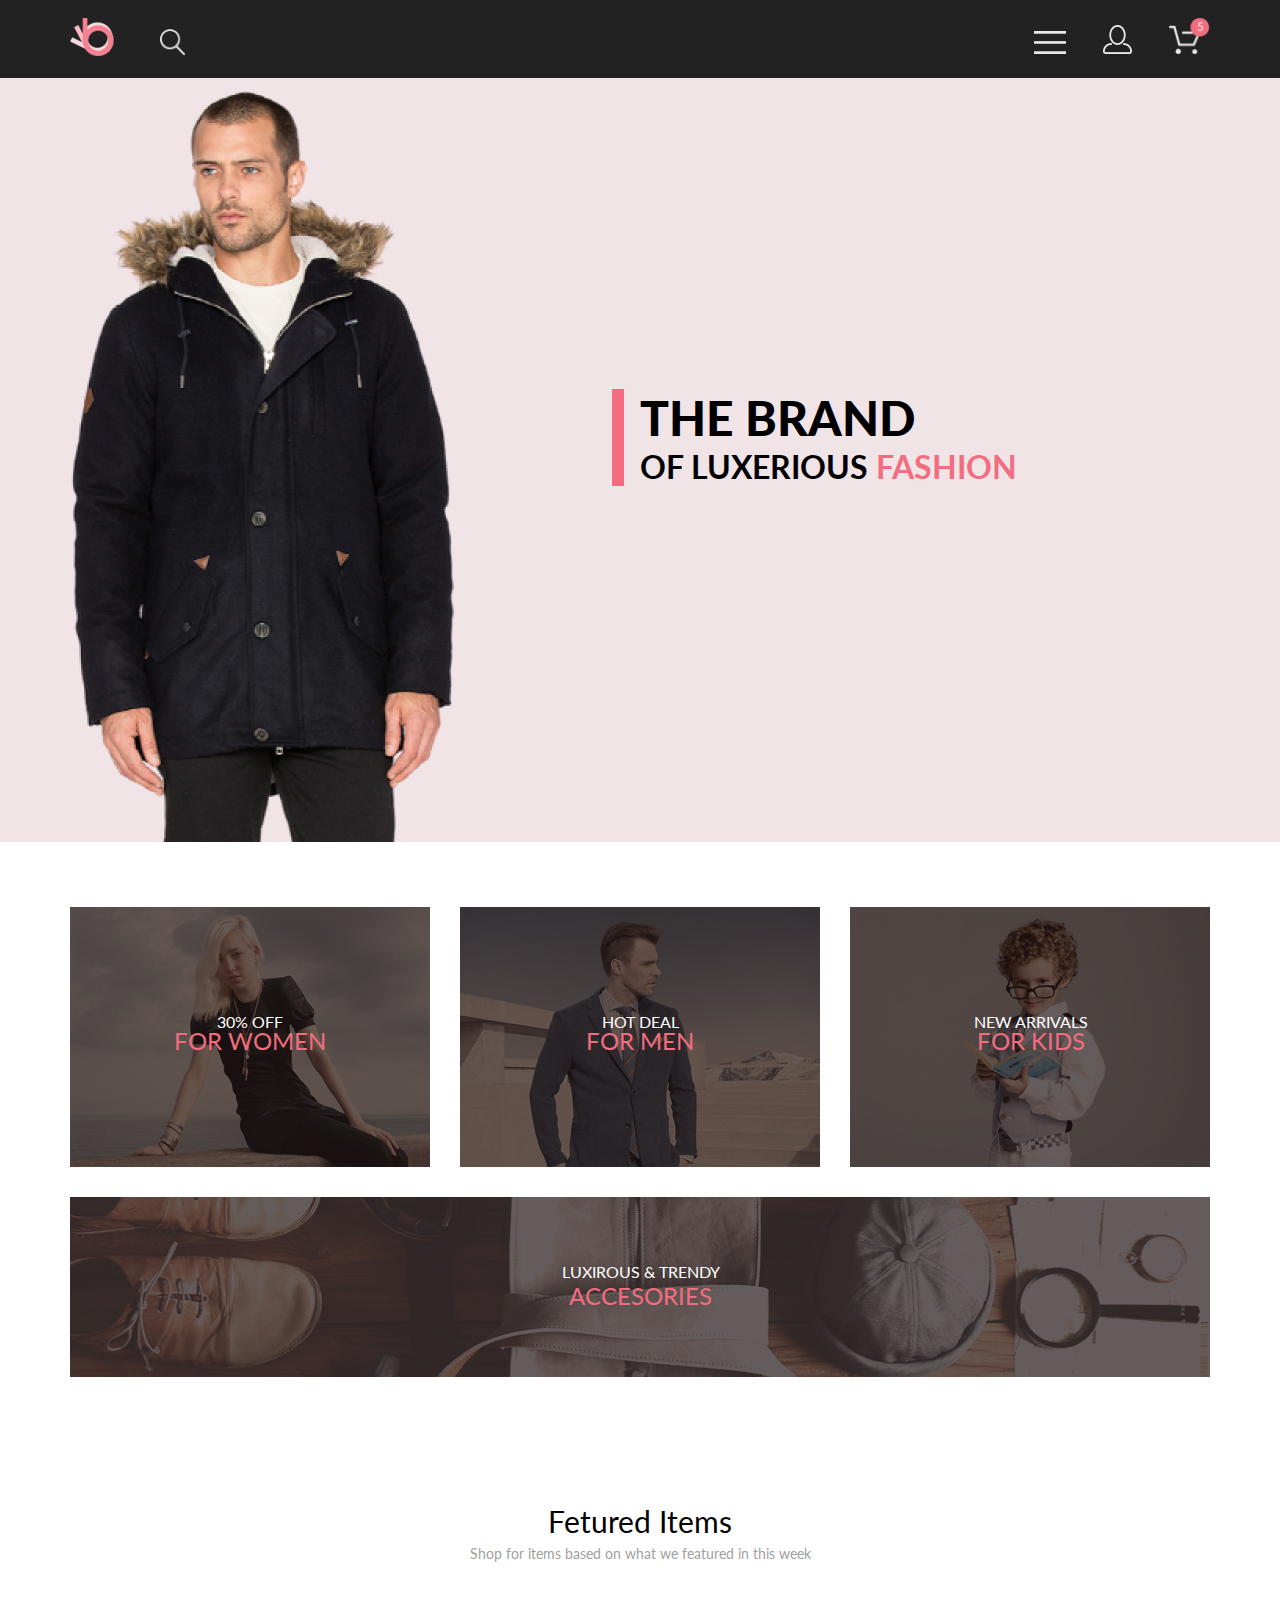
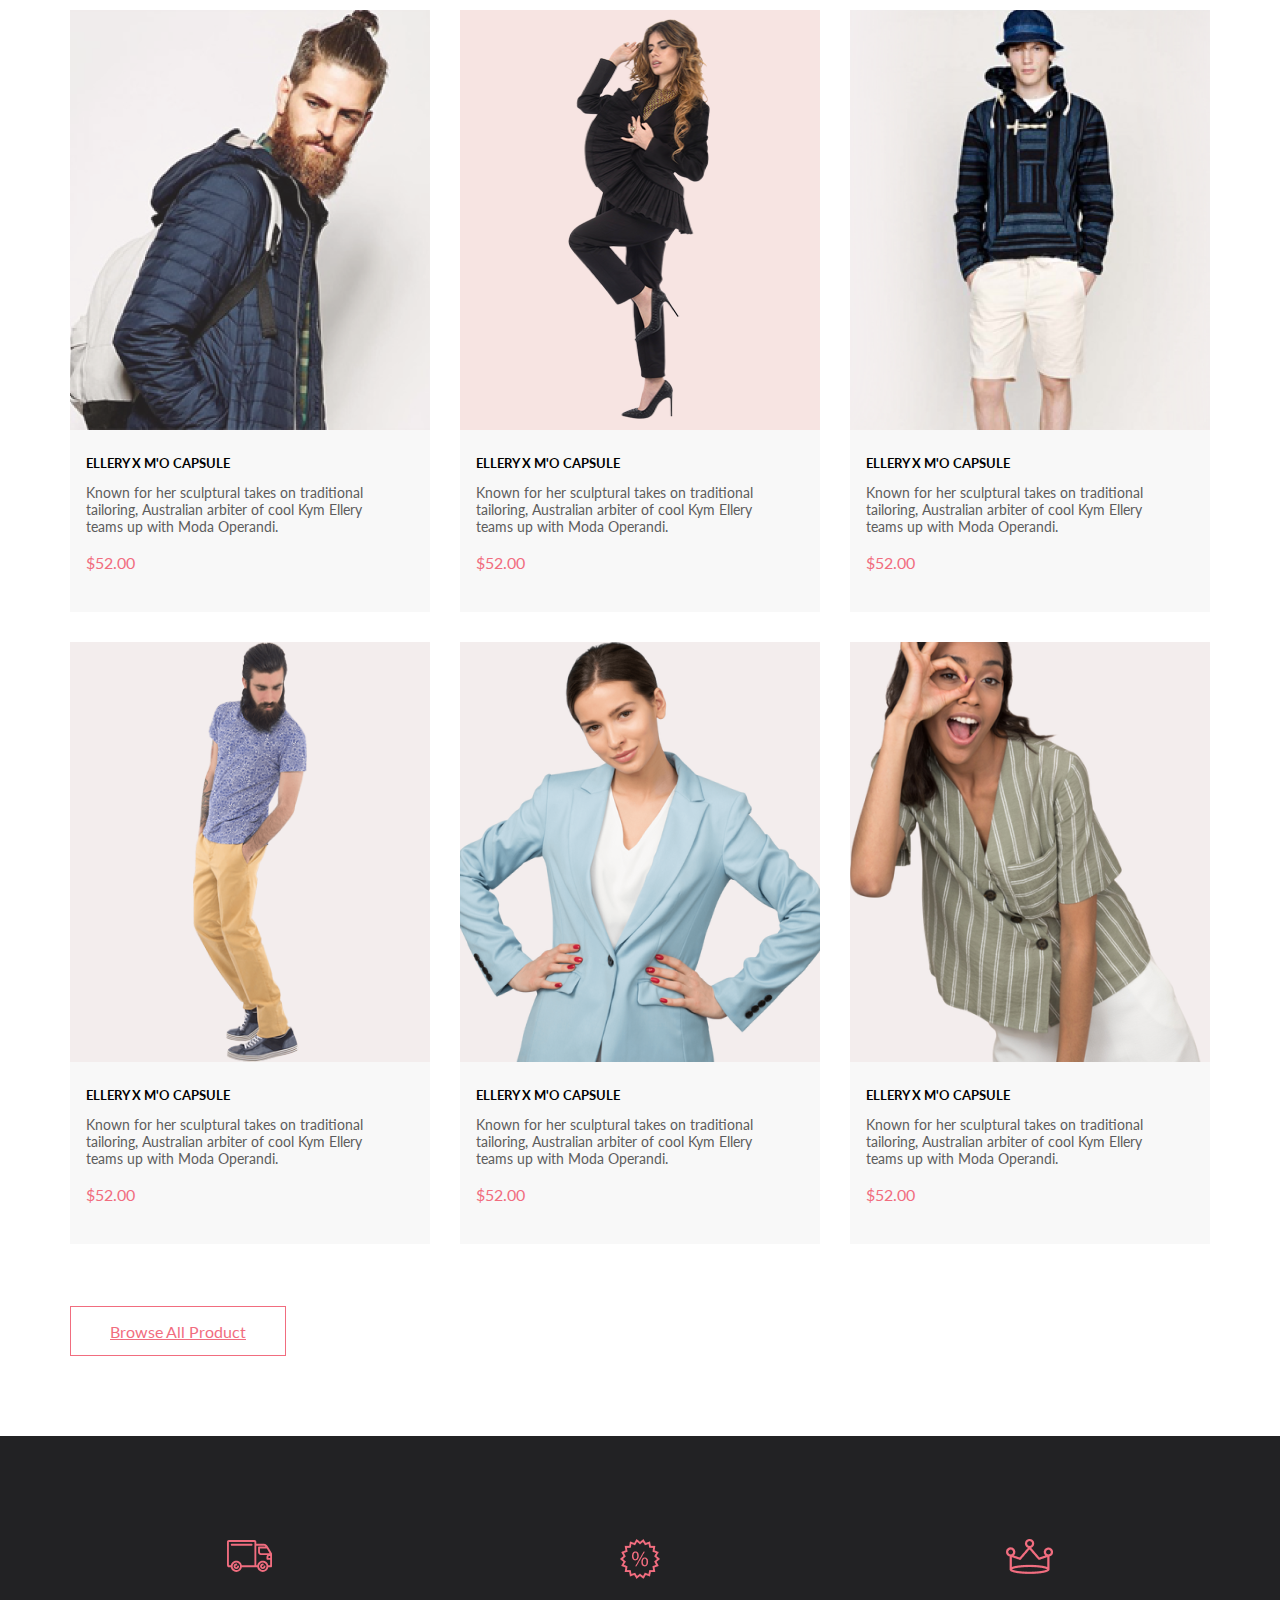
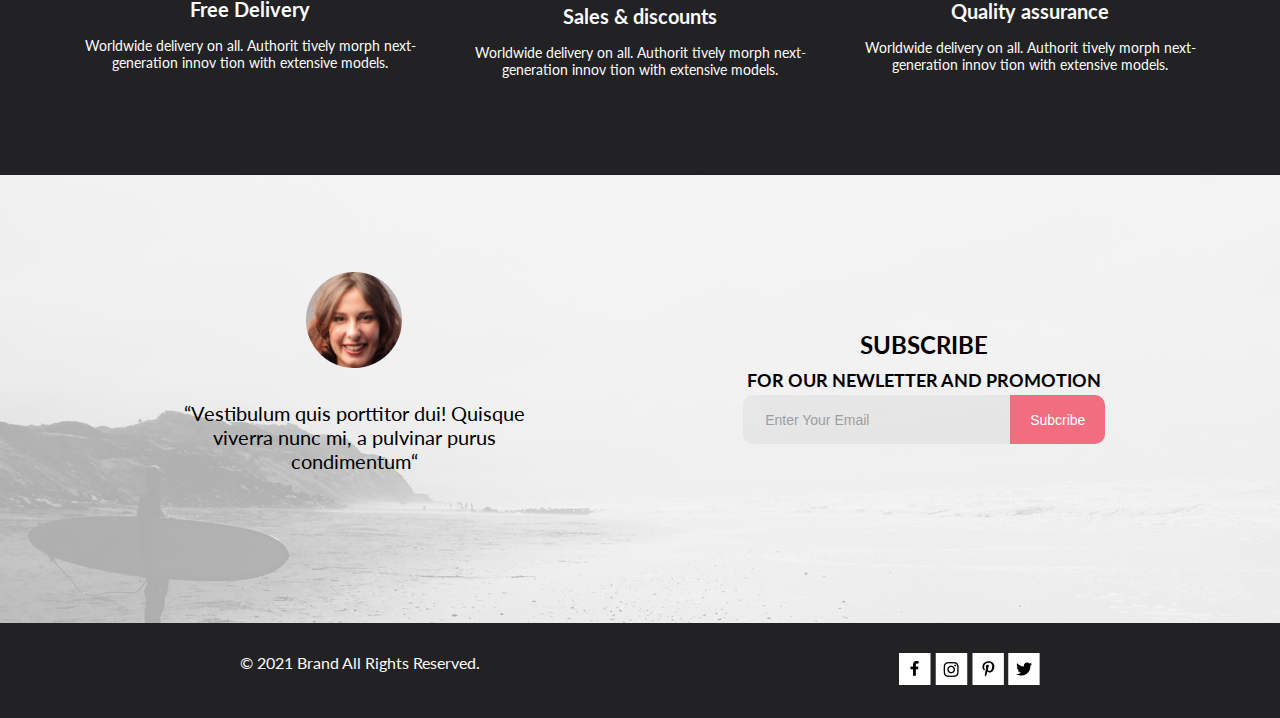
==== index.html @ fa0ae6ff "Сделал главную страницу. Два вопроса: 1. Не получилось отцентровать кнопку 2. В секции перед футором" ====
<!DOCTYPE html>
<html lang="en">

<head>
    <meta charset="UTF-8">
    <meta http-equiv="X-UA-Compatible" content="IE=edge">
    <meta name="viewport" content="width=device-width, initial-scale=1.0">
    <title>Main</title>
    <link rel="stylesheet" href="css/style.css">
</head>

<body>
    <div class="header">
        <div class="wrap header-wrap">

            <div class="header-left">
                <a href="#" class="header-logo-kink">
                    <img src="img/logo.svg" width="44" heigh="38" alt=" logo" class="header-logo">
                </a>

                <a href="#" class="header-search-kink">
                    <img src="img/search.png" width="26" heigh="26.79" alt="search" class="header-search">
                </a>
            </div>

            <div class="header-right">
                <a href="#" class="header-burger-kink">
                    <img src="img/menu.png" width="32" heigh="23" alt="burger" class="header-burger">
                </a>
                <a href="#" class="header-account-kink">
                    <img src="img/registration.png" width="29" heigh="29" alt="account" class="header-account">
                </a>
                <a href="#" class="header-cart-kink">
                    <img src="img/cart.png" width="41" heigh="37" alt="cart" class="header-cart">
                </a>
            </div>
        </div>
    </div>

    <main>
        <div class="promo">
            <div class="wrap promo-wrap">
                <h1 class="promo-title"><span class="promo_text">THE BRAND</span> <br> OF LUXERIOUS
                    <span class="promo_pnk">FASHION</span>
                </h1>
            </div>
        </div>

        <div class="categories center">
            <div class="category-item category-item-1">
                <div class="category-text text_1">
                    30% OFF <br>
                    <span class="pink-text">FOR WOMEN</span>
                </div>
            </div>
            <div class=" category-item category-item-2">
                <div class="category-text text_2">
                    HOT DEAL <br>
                    <span class="pink-text">FOR MEN</span>
                </div>
            </div>
            <div class="category-item category-item-3">
                <div class="category-text text_3">
                    NEW ARRIVALS <br>
                    <span class="pink-text">FOR KIDS</span>
                </div>
            </div>
            <div class="category-item category-item-4">
                <div class="category-text-1 text_4">LUXIROUS & TRENDY <span class="pink-text">ACCESORIES</span></div>
            </div>
        </div>

        <div class="products center">
            <div class="products_header">Fetured Items</div>

            <p class="products_top">Shop for items based on what we featured in this week</p>

            <div class="products-blocks">
                <div class="products-block">
                    <div class="products-img p-img-1"></div>
                    <div class="products-text">
                        <h4 class="products-text-header">ELLERY X M'O CAPSULE</h4>
                        <p class="products-text-p">Known for her sculptural takes on traditional tailoring, Australian
                            arbiter of cool Kym Ellery teams up with Moda Operandi.</p>
                        <p class="products-text-price">$52.00</p>
                    </div>
                </div>
                <div class="products-block">
                    <div class="products-img p-img-2"></div>
                    <div class="products-text">
                        <h4 class="products-text-header">ELLERY X M'O CAPSULE</h4>
                        <p class="products-text-p">Known for her sculptural takes on traditional tailoring, Australian
                            arbiter of cool Kym Ellery teams up with Moda Operandi.</p>
                        <p class="products-text-price">$52.00</p>
                    </div>
                </div>
                <div class="products-block">
                    <div class="products-img p-img-3"></div>
                    <div class="products-text">
                        <h4 class="products-text-header">ELLERY X M'O CAPSULE</h4>
                        <p class="products-text-p">Known for her sculptural takes on traditional tailoring, Australian
                            arbiter of cool Kym Ellery teams up with Moda Operandi.</p>
                        <p class="products-text-price">$52.00</p>
                    </div>
                </div>
                <div class="products-block">
                    <div class="products-img p-img-4"></div>
                    <div class="products-text">
                        <h4 class="products-text-header">ELLERY X M'O CAPSULE</h4>
                        <p class="products-text-p">Known for her sculptural takes on traditional tailoring, Australian
                            arbiter of cool Kym Ellery teams up with Moda Operandi.</p>
                        <p class="products-text-price">$52.00</p>
                    </div>
                </div>
                <div class="products-block">
                    <div class="products-img p-img-5"></div>
                    <div class="products-text">
                        <h4 class="products-text-header">ELLERY X M'O CAPSULE</h4>
                        <p class="products-text-p">Known for her sculptural takes on traditional tailoring, Australian
                            arbiter of cool Kym Ellery teams up with Moda Operandi.</p>
                        <p class="products-text-price">$52.00</p>
                    </div>
                </div>
                <div class="products-block">
                    <div class="products-img p-img-6"></div>
                    <div class="products-text">
                        <h4 class="products-text-header">ELLERY X M'O CAPSULE</h4>
                        <p class="products-text-p">Known for her sculptural takes on traditional tailoring, Australian
                            arbiter of cool Kym Ellery teams up with Moda Operandi.</p>
                        <p class="products-text-price">$52.00</p>
                    </div>
                </div>
            </div>
            <div products-bottom-parent>
                <a href="#" class="products-bottom">Browse All Product</a>
            </div>
        </div>
        <div class="options">
            <div class="options-container">
                <div class="option-block o-b-1">
                    <a href="#" class="free-delivery"><img src="img/main_option_delivery.svg" alt="delivery"
                            class="delivery-img"></a>
                    <h4 class="option-header">Free Delivery</h4>
                    <p class="option-info">Worldwide delivery on all. Authorit tively morph next-generation innov tion
                        with
                        extensive models.</p>
                </div>
                <div class="option-block o-b-2">
                    <a href="#" class="free-delivery"><img src="img/main_option_discount.png" alt="discount"
                            class="discount-img"></a>
                    <h4 class="option-header">Sales & discounts</h4>
                    <p class="option-info">Worldwide delivery on all. Authorit tively morph next-generation innov tion
                        with
                        extensive models.</p>
                </div>
                <div class="option-block o-b-3">
                    <a href="#" class="free-delivery"><img src="img/main_option_quality.png" alt="quality"
                            class="quality-img"></a>
                    <h4 class="option-header">Quality assurance</h4>
                    <p class="option-info">Worldwide delivery on all. Authorit tively morph next-generation innov tion
                        with
                        extensive models.</p>
                </div>
            </div>
        </div>
        <div class="feedback">
            <div class="feedback-container wrap">
                <div class="feedback-block1">
                    <img src="img/main_feedback_face.png" alt="face">
                    <p class="feedback_text">“Vestibulum quis porttitor dui! Quisque viverra nunc mi, a pulvinar purus
                        condimentum“</p>
                </div>
                <div class="feedback-block2">
                    <h5 class="feedback-block2-header"><span class="fdbck-block2-sub">SUBSCRIBE</span> <br>
                        FOR OUR NEWLETTER AND PROMOTION</h5>
                    <form action="#" class="feedback_regform">
                        <input type="text" placeholder="Enter Your Email" name="email" required class="input_email">
                        <button type="submit" class="registerbtn">Subcribe</button>
                    </form>
                </div>
            </div>
        </div>
    </main>

    <footer class="footer">
        <div class="footer-block1">
            <p class="footer-text">&copy; 2021 Brand All Rights Reserved.</p>
        </div>
        <div class="footer-block2">
            <a href="#" class="fooer-link1"><img src="img/Footer_facebook_logo.png" alt="fb"></a>
            <a href="#" class="fooer-link2"><img src="img/Footer_instagram_logo.png" alt="insta"></a>
            <a href="#" class="fooer-link3"><img src="img/Footer_pinta_logo.png" alt="pinta"></a>
            <a href="#" class="fooer-link4"><img src="img/Footer_twitter_logo.png" alt="twitter"></a>
        </div>
    </footer>
</body>

</html>
---- css/style.css ----
@import url('https://fonts.googleapis.com/css2?family=Lato&display=swap');
* {
    margin: 0px;
    padding: 0px;
}
body {
    display: flex;
    flex-direction: column;
    min-height: 100vh;
    font-family: 'Lato', sans-serif;
}
.wrap {
    width: 1140px;
    margin: 0 auto;
}
.header {
    background-color: #222;
    padding: 18px 0 19px 0;
}
.center {
    padding: 0 calc(50% - 1140px / 2);
}
.header-wrap {
    display: flex;
    justify-content: space-between;
}
.header-logo-kink {
    margin-right: 41px;
    text-decoration: none;
}
.header-account {
    margin: auto 33px;
}
.header-burger-kink {
    text-decoration: none;
}
.header-account-kink{
    text-decoration: none;
}
.header-cart-kink {
    text-decoration: none;
}
.promo {
    background-color: #F1E4E6;
}
.promo-wrap {
    height: 764px;
    display: flex;
    align-items: center;
    justify-content: flex-end;
    background-image: url(../img/man_promo.png);
    background-repeat: no-repeat;
    background-position: -224px bottom;
}
.promo-title {
    margin: 0;
    width: 50%;
    margin-left: 64px;
    border-left: 12px solid #F16D7F;
    padding-left: 16px;
    margin-top: -45.5px;
}
.promo_text {
    font-weight: 900;
    font-size: 48px;
    line-height: 58px;
}
.promo_pnk {
    color:#F16D7F;
}
.categories {
    display: flex;
    flex-wrap: wrap;
    justify-content: space-between;
    margin-top: 65px;
}
.category-item {
    background-color: #211616;
    width: 360px;
    color: #fff;
    margin-bottom: 30px;
    position: relative;
}
.category-item-1 {
    background-image: url(../img/main_women.png);
    height: 260px;
    font-size: 16px;
    color: #FFFFFF;
    line-height: 19px;
}
.category-text {
    text-align: center;
    font-size: 16px;
    line-height: 19px;
    color: #FFFFFF;
}
.category-text-1 {
    text-align: center;
}
.text_1 {
    margin: 105px 103px;
}
.text_2 {
    margin: 105px 125px;
}
.text_3 {
    margin: 105px 122px 105px 123px;
}
.pink-text {
    color:#F16D7F;
    font-size: 24px;
}
.category-item-2 {
    background-image: url(../img/main_for\ men.png);
    height: 260px;
}
.category-item-3 {
    background-image: url(../img/main_for\ kids.png);
    height: 260px;
}
.category-item-4 {
    background-image: url(../img/main_ACCESORIES.png);
    width: 100%;
    height: 180px;
}
.category-text-1 {
    position: absolute;
    margin: 65px 490px;
}
.products {
    margin-top: 96px;
    position: relative;
    margin-bottom: 95px;
}
.products_header {
    font-size: 30px;
    line-height: 36px;
    height: 36px;
    text-align: center;
}
.products_top {
    font-size: 14px;
    line-height: 17px;
    margin-top: 6px;
    margin-bottom: 48px;
    color: #9F9F9F;
    text-align: center;
}
.products-blocks {
    display: flex;
    justify-content: space-between;
    flex-wrap: wrap;
    margin-bottom: 48px;
}
.products-block {
    flex-basis: 360px;
    margin-bottom: 30px;
}
.products-img {
    height: 420px;
}
.p-img-1 {
    background-image: url(../img/main_products_1.png);
}
.p-img-2 {
    background-image: url(../img/main_products_2.png);
}
.p-img-3 {
    background-image: url(../img/main_products_3.png);
}
.p-img-4 {
    background-image: url(../img/main_products_4.png);
}
.p-img-5 {
    background-image: url(../img/main_products_5.png);
}
.p-img-6 {
    background-image: url(../img/main_products_6.png);
}
.products-text {
    background-color: #F8F8F8;
    padding: 25.35px 28.8px 20px 16.46px;

}
.products-text-header {
    font-size: 13px;
    line-height: 16px;
    margin-bottom: 12.65px;
}
.products-text-p {
    margin-bottom: 18px;
    font-size: 14px;
    line-height: 17px;
    color: #5D5D5D;
}
.products-text-price {
    margin-bottom: 20px;
    font-size: 16px;
    line-height: 19px;
    color:#F16D7F;
}
.products-bottom-parent{
    display: flex;
    justify-content: center;
    align-items: center;
}
.products-bottom {
    color: #F16D7F;
    border: 1px solid #F16D7F;
    padding: 15px 39px 14px 39px;
    align-self: center;
}
.options-container {
    display: flex;
    justify-content: space-between;
    background-color: #222224;
    height: 133px;
    padding: 103px calc(50% - 1140px / 2);
}
.option-block {
    max-width: 360px;
    align-content: center;
    height: 133px;
}
.option-header {
    font-size: 20px;
    line-height: 24px;
    color: #FBFBFB;
    text-align: center;
    margin-top: 25px;
}
.option-info {
    font-size: 14px;
    line-height: 17px;
    text-align: center;
    color: #FBFBFB;
    margin-top: 16px;
}
.delivery-img {
    display: block;
    margin-left: auto;
    margin-right: auto;
}
.discount-img {
    display: block;
    margin-left: auto;
    margin-right: auto;  
}
.quality-img {
    display: block;
    margin-left: auto;
    margin-right: auto;
}
.feedback {
    background-image: url(../img/main_feedback.jpg);
    height: 448px;
    background-position: center;
}
.feedback-container {
    display: flex;
    justify-content: space-around;
}
.feedback-block1 {
    max-width: 359.45px;
    text-align: center;
    margin-top: 97px;
}
.feedback_text {
    margin-top: 30px;
    font-size: 20px;
    line-height: 24px;
}
.feedback-block2 {
    max-width: 557px;
    margin-top: 150px;
    height: 142px;
}
.feedback-block2-header {
    font-size: 18px;
    line-height: 167.2%;
    text-align: center;
}
.fdbck-block2-sub {
    font-weight: bold;
    font-size: 24px;
    line-height: 167.2%;
}
.feedback_regform {
    display: flex;
}
.input_email {
    background: #E1E1E1;
    font-size: 14px;
    line-height: 17px;
    color: #222224;
    opacity: 0.67;
    min-width: 170px;
    min-height: 36px;
    border-style: none;
    padding: 7px 64px 6px 22px;
    border-radius: 10px 0 0 10px;
}
.registerbtn {
    background: #F16D7F;
    font-size: 14px;
    line-height: 17px;
    color: #FFFFFF;
    padding: 17px 20px 15px 20px;
    border-style: none;
    border-radius: 0 10px 10px 0;
    max-width: 100px;
}
.footer {
    background-color: #222224;
    padding: 30px;
    margin-top: auto;
    display: flex;
    justify-content: space-around;
}
.footer-text {
    font-size: 16px;
    line-height: 19px;
    color: #FBFBFB;
}
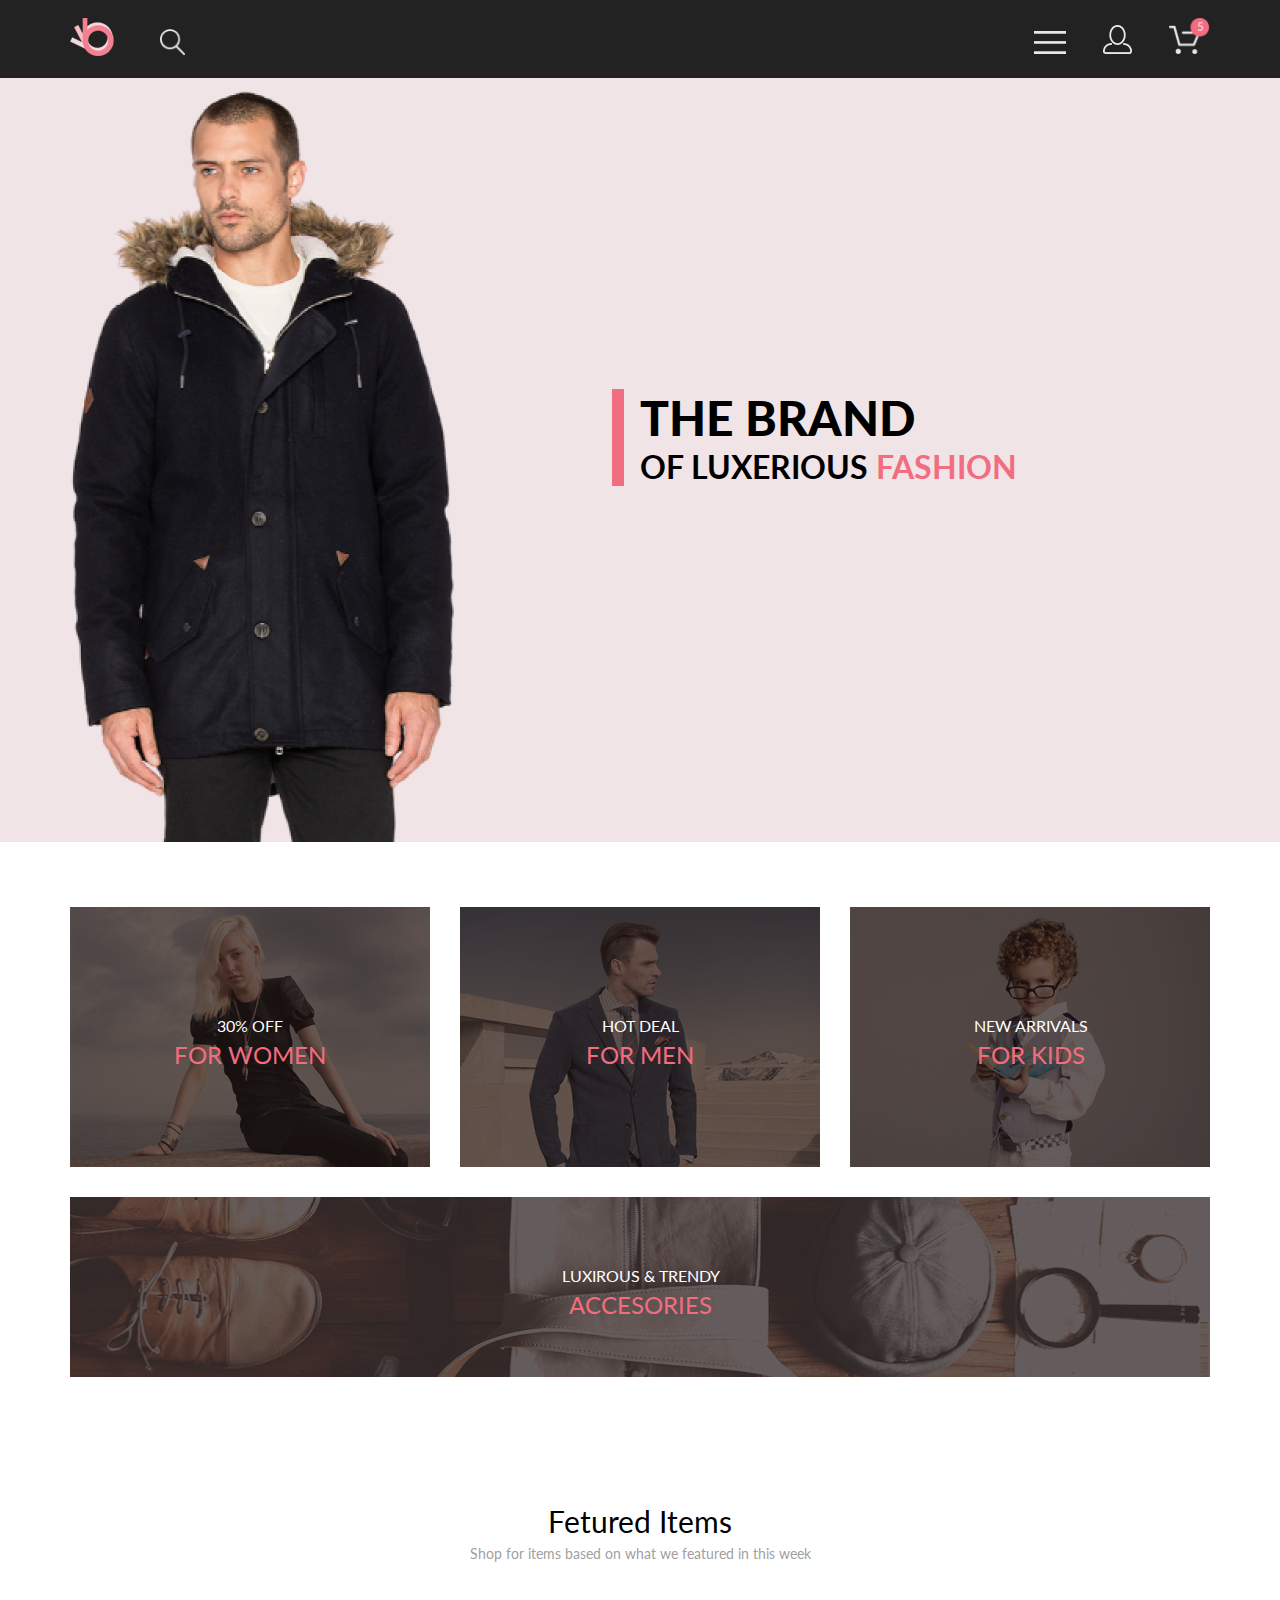
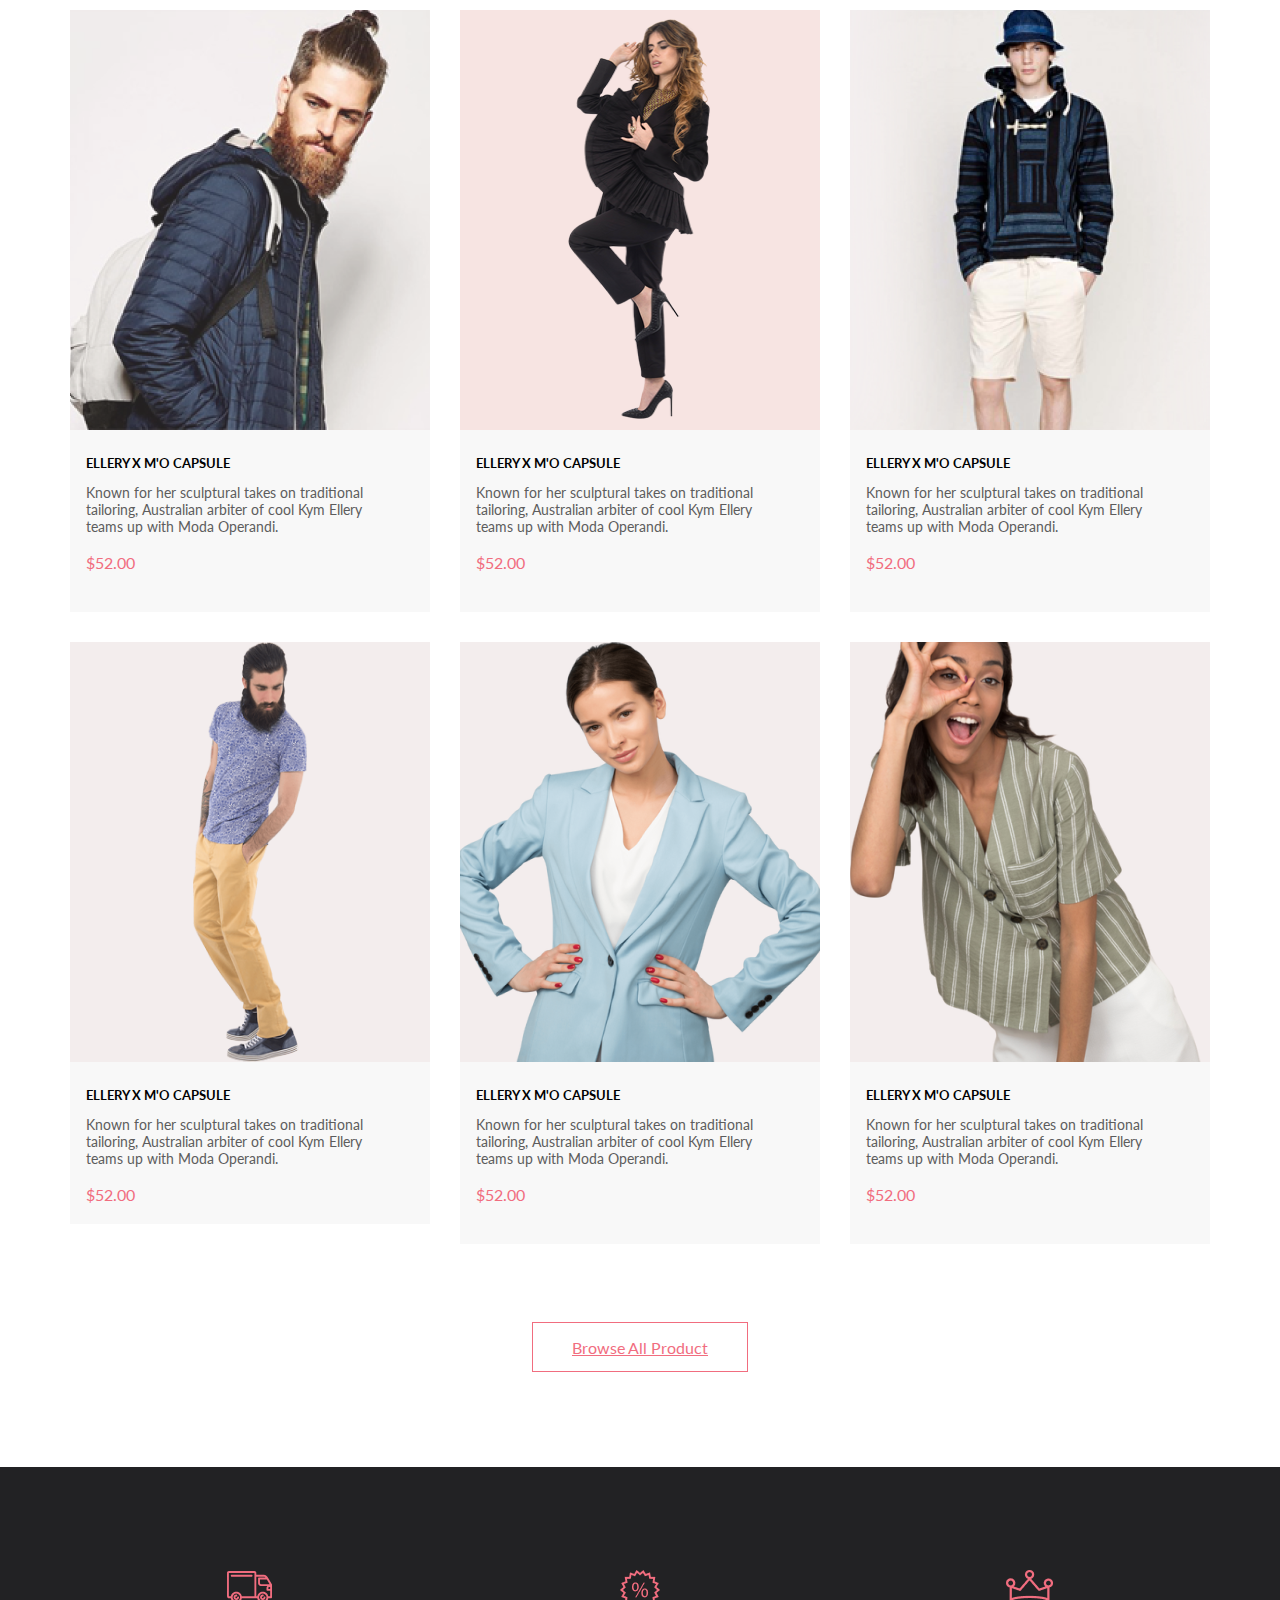
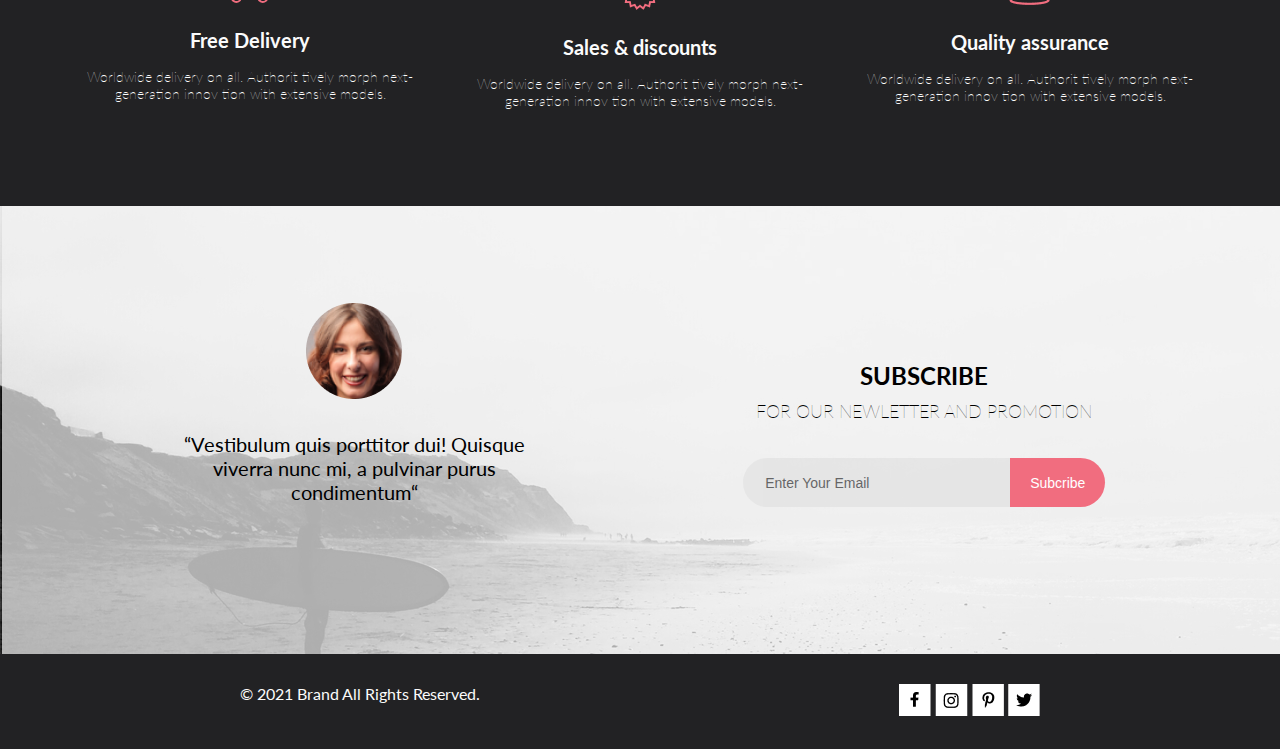
==== commit bf726f9b: "1. Изменен ряд тегов согласно симантике 2. Категории товаров и описания представлены в виде ссылок 3" ====
--- a/index.html
+++ b/index.html
@@ -10,7 +10,7 @@
 </head>
 
 <body>
-    <div class="header">
+    <header class="header">
         <div class="wrap header-wrap">
 
             <div class="header-left">
@@ -35,163 +35,172 @@
                 </a>
             </div>
         </div>
-    </div>
+    </header>
 
     <main>
-        <div class="promo">
+        <section class="promo">
             <div class="wrap promo-wrap">
                 <h1 class="promo-title"><span class="promo_text">THE BRAND</span> <br> OF LUXERIOUS
                     <span class="promo_pnk">FASHION</span>
                 </h1>
             </div>
-        </div>
-
-        <div class="categories center">
+        </section>
+
+        <section class="categories center">
             <div class="category-item category-item-1">
-                <div class="category-text text_1">
+                <a href="#" class="category-text text_1">
                     30% OFF <br>
                     <span class="pink-text">FOR WOMEN</span>
-                </div>
+                </a>
             </div>
             <div class=" category-item category-item-2">
-                <div class="category-text text_2">
+                <a href="#" class="category-text text_2">
                     HOT DEAL <br>
                     <span class="pink-text">FOR MEN</span>
-                </div>
+                </a>
             </div>
             <div class="category-item category-item-3">
-                <div class="category-text text_3">
+                <a href="#" class="category-text text_3">
                     NEW ARRIVALS <br>
                     <span class="pink-text">FOR KIDS</span>
-                </div>
+                </a>
             </div>
             <div class="category-item category-item-4">
-                <div class="category-text-1 text_4">LUXIROUS & TRENDY <span class="pink-text">ACCESORIES</span></div>
+                <a href="#" class="category-text-1 text_4">LUXIROUS & TRENDY <span
+                        class="pink-text">ACCESORIES</span></a>
+            </div>
+        </section>
+
+        <section class="products center">
+            <div class="products_header">Fetured Items</div>
+
+            <p class="products_top">Shop for items based on what we featured in this week</p>
+
+            <div class="products-blocks">
+                <div class="products-block">
+                    <div class="products-img p-img-1"></div>
+                    <div class="products-text">
+                        <a href="#" class="products-text-header">ELLERY X M'O CAPSULE</a>
+                        <a href="#" class="products-text-p">Known for her sculptural takes on traditional tailoring,
+                            Australian
+                            arbiter of cool Kym Ellery teams up with Moda Operandi.</a>
+                        <p class="products-text-price">$52.00</p>
+                    </div>
+                </div>
+                <div class="products-block">
+                    <div class="products-img p-img-2"></div>
+                    <div class="products-text">
+                        <a href="#" class="products-text-header">ELLERY X M'O CAPSULE</a>
+                        <a href="#" class="products-text-p">Known for her sculptural takes on traditional tailoring,
+                            Australian
+                            arbiter of cool Kym Ellery teams up with Moda Operandi.</a>
+                        <p class="products-text-price">$52.00</p>
+                    </div>
+                </div>
+                <div class="products-block">
+                    <div class="products-img p-img-3"></div>
+                    <div class="products-text">
+                        <a href="#" class="products-text-header">ELLERY X M'O CAPSULE</a>
+                        <a href="#" class="products-text-p">Known for her sculptural takes on traditional tailoring,
+                            Australian
+                            arbiter of cool Kym Ellery teams up with Moda Operandi.</a>
+                        <p class="products-text-price">$52.00</p>
+                    </div>
+                </div>
+                <div class="products-block">
+                    <div class="products-img p-img-4"></div>
+                    <div class="products-text">
+                        <a href="#" class="products-text-header">ELLERY X M'O CAPSULE</>
+                            <a href="#" class="products-text-p">Known for her sculptural takes on traditional tailoring,
+                                Australian
+                                arbiter of cool Kym Ellery teams up with Moda Operandi.</>
+                                <a class="products-text-price">$52.00</a>
+                    </div>
+                </div>
+                <div class="products-block">
+                    <div class="products-img p-img-5"></div>
+                    <div class="products-text">
+                        <a href="#" class="products-text-header">ELLERY X M'O CAPSULE</a>
+                        <a href="#" class="products-text-p">Known for her sculptural takes on traditional tailoring,
+                            Australian
+                            arbiter of cool Kym Ellery teams up with Moda Operandi.</a>
+                        <p class="products-text-price">$52.00</p>
+                    </div>
+                </div>
+                <div class="products-block">
+                    <div class="products-img p-img-6"></div>
+                    <div class="products-text">
+                        <a href="#" class="products-text-header">ELLERY X M'O CAPSULE</a>
+                        <a href="#" class="products-text-p">Known for her sculptural takes on traditional tailoring,
+                            Australian
+                            arbiter of cool Kym Ellery teams up with Moda Operandi.</a>
+                        <p class="products-text-price">$52.00</p>
+                    </div>
+                </div>
+            </div>
+            <div class="button-parent">
+                <a href="#" class="products-bottom">Browse All Product</a>
+            </div>
+
+        </section>
+    </main>
+    <section class="options">
+        <div class="options-container">
+            <div class="option-block o-b-1">
+                <a href="#" class="free-delivery"><img src="img/main_option_delivery.svg" alt="delivery"
+                        class="delivery-img"></a>
+                <h4 class="option-header">Free Delivery</h4>
+                <p class="option-info">Worldwide delivery on all. Authorit tively morph next-generation innov tion
+                    with
+                    extensive models.</p>
+            </div>
+            <div class="option-block o-b-2">
+                <a href="#" class="free-delivery"><img src="img/main_option_discount.png" alt="discount"
+                        class="discount-img"></a>
+                <h4 class="option-header">Sales & discounts</h4>
+                <p class="option-info">Worldwide delivery on all. Authorit tively morph next-generation innov tion
+                    with
+                    extensive models.</p>
+            </div>
+            <div class="option-block o-b-3">
+                <a href="#" class="free-delivery"><img src="img/main_option_quality.png" alt="quality"
+                        class="quality-img"></a>
+                <h4 class="option-header">Quality assurance</h4>
+                <p class="option-info">Worldwide delivery on all. Authorit tively morph next-generation innov tion
+                    with
+                    extensive models.</p>
             </div>
         </div>
-
-        <div class="products center">
-            <div class="products_header">Fetured Items</div>
-
-            <p class="products_top">Shop for items based on what we featured in this week</p>
-
-            <div class="products-blocks">
-                <div class="products-block">
-                    <div class="products-img p-img-1"></div>
-                    <div class="products-text">
-                        <h4 class="products-text-header">ELLERY X M'O CAPSULE</h4>
-                        <p class="products-text-p">Known for her sculptural takes on traditional tailoring, Australian
-                            arbiter of cool Kym Ellery teams up with Moda Operandi.</p>
-                        <p class="products-text-price">$52.00</p>
-                    </div>
-                </div>
-                <div class="products-block">
-                    <div class="products-img p-img-2"></div>
-                    <div class="products-text">
-                        <h4 class="products-text-header">ELLERY X M'O CAPSULE</h4>
-                        <p class="products-text-p">Known for her sculptural takes on traditional tailoring, Australian
-                            arbiter of cool Kym Ellery teams up with Moda Operandi.</p>
-                        <p class="products-text-price">$52.00</p>
-                    </div>
-                </div>
-                <div class="products-block">
-                    <div class="products-img p-img-3"></div>
-                    <div class="products-text">
-                        <h4 class="products-text-header">ELLERY X M'O CAPSULE</h4>
-                        <p class="products-text-p">Known for her sculptural takes on traditional tailoring, Australian
-                            arbiter of cool Kym Ellery teams up with Moda Operandi.</p>
-                        <p class="products-text-price">$52.00</p>
-                    </div>
-                </div>
-                <div class="products-block">
-                    <div class="products-img p-img-4"></div>
-                    <div class="products-text">
-                        <h4 class="products-text-header">ELLERY X M'O CAPSULE</h4>
-                        <p class="products-text-p">Known for her sculptural takes on traditional tailoring, Australian
-                            arbiter of cool Kym Ellery teams up with Moda Operandi.</p>
-                        <p class="products-text-price">$52.00</p>
-                    </div>
-                </div>
-                <div class="products-block">
-                    <div class="products-img p-img-5"></div>
-                    <div class="products-text">
-                        <h4 class="products-text-header">ELLERY X M'O CAPSULE</h4>
-                        <p class="products-text-p">Known for her sculptural takes on traditional tailoring, Australian
-                            arbiter of cool Kym Ellery teams up with Moda Operandi.</p>
-                        <p class="products-text-price">$52.00</p>
-                    </div>
-                </div>
-                <div class="products-block">
-                    <div class="products-img p-img-6"></div>
-                    <div class="products-text">
-                        <h4 class="products-text-header">ELLERY X M'O CAPSULE</h4>
-                        <p class="products-text-p">Known for her sculptural takes on traditional tailoring, Australian
-                            arbiter of cool Kym Ellery teams up with Moda Operandi.</p>
-                        <p class="products-text-price">$52.00</p>
-                    </div>
-                </div>
-            </div>
-            <div products-bottom-parent>
-                <a href="#" class="products-bottom">Browse All Product</a>
-            </div>
+    </section>
+    <aside class="feedback">
+        <div class="feedback-container wrap">
+            <section class="feedback-block1">
+                <img src="img/main_feedback_face.png" alt="face">
+                <p class="feedback_text">“Vestibulum quis porttitor dui! Quisque viverra nunc mi, a pulvinar purus
+                    condimentum“</p>
+            </section>
+            <section class="feedback-block2">
+                <h5 class="feedback-block2-header"><span class="fdbck-block2-sub">SUBSCRIBE</span> <br>
+                    FOR OUR NEWLETTER AND PROMOTION</h5>
+                <form action="#" class="feedback_regform">
+                    <input type="email" placeholder="Enter Your Email" name="email" required class="input_email">
+                    <button type="submit" class="registerbtn">Subcribe</button>
+                </form>
+            </section>
         </div>
-        <div class="options">
-            <div class="options-container">
-                <div class="option-block o-b-1">
-                    <a href="#" class="free-delivery"><img src="img/main_option_delivery.svg" alt="delivery"
-                            class="delivery-img"></a>
-                    <h4 class="option-header">Free Delivery</h4>
-                    <p class="option-info">Worldwide delivery on all. Authorit tively morph next-generation innov tion
-                        with
-                        extensive models.</p>
-                </div>
-                <div class="option-block o-b-2">
-                    <a href="#" class="free-delivery"><img src="img/main_option_discount.png" alt="discount"
-                            class="discount-img"></a>
-                    <h4 class="option-header">Sales & discounts</h4>
-                    <p class="option-info">Worldwide delivery on all. Authorit tively morph next-generation innov tion
-                        with
-                        extensive models.</p>
-                </div>
-                <div class="option-block o-b-3">
-                    <a href="#" class="free-delivery"><img src="img/main_option_quality.png" alt="quality"
-                            class="quality-img"></a>
-                    <h4 class="option-header">Quality assurance</h4>
-                    <p class="option-info">Worldwide delivery on all. Authorit tively morph next-generation innov tion
-                        with
-                        extensive models.</p>
-                </div>
-            </div>
-        </div>
-        <div class="feedback">
-            <div class="feedback-container wrap">
-                <div class="feedback-block1">
-                    <img src="img/main_feedback_face.png" alt="face">
-                    <p class="feedback_text">“Vestibulum quis porttitor dui! Quisque viverra nunc mi, a pulvinar purus
-                        condimentum“</p>
-                </div>
-                <div class="feedback-block2">
-                    <h5 class="feedback-block2-header"><span class="fdbck-block2-sub">SUBSCRIBE</span> <br>
-                        FOR OUR NEWLETTER AND PROMOTION</h5>
-                    <form action="#" class="feedback_regform">
-                        <input type="text" placeholder="Enter Your Email" name="email" required class="input_email">
-                        <button type="submit" class="registerbtn">Subcribe</button>
-                    </form>
-                </div>
-            </div>
-        </div>
-    </main>
+    </aside>
+
 
     <footer class="footer">
-        <div class="footer-block1">
+        <section class="footer-block1">
             <p class="footer-text">&copy; 2021 Brand All Rights Reserved.</p>
-        </div>
-        <div class="footer-block2">
+        </section>
+        <section class="footer-block2">
             <a href="#" class="fooer-link1"><img src="img/Footer_facebook_logo.png" alt="fb"></a>
             <a href="#" class="fooer-link2"><img src="img/Footer_instagram_logo.png" alt="insta"></a>
             <a href="#" class="fooer-link3"><img src="img/Footer_pinta_logo.png" alt="pinta"></a>
             <a href="#" class="fooer-link4"><img src="img/Footer_twitter_logo.png" alt="twitter"></a>
-        </div>
+        </section>
     </footer>
 </body>
 
--- a/css/style.css
+++ b/css/style.css
@@ -89,13 +89,19 @@
     line-height: 19px;
 }
 .category-text {
+    display: block;
+    text-decoration: none;
     text-align: center;
     font-size: 16px;
-    line-height: 19px;
+    line-height: 28.8px;
     color: #FFFFFF;
 }
 .category-text-1 {
     text-align: center;
+    line-height: 28.8px;
+    display: block;
+    text-decoration: none;
+    color: #FFFFFF;
 }
 .text_1 {
     margin: 105px 103px;
@@ -183,15 +189,21 @@
 
 }
 .products-text-header {
+    display: block;
+    font-weight: bold;
     font-size: 13px;
     line-height: 16px;
     margin-bottom: 12.65px;
+    text-decoration: none;
+    color: black;
 }
 .products-text-p {
+    display: block;
     margin-bottom: 18px;
     font-size: 14px;
     line-height: 17px;
     color: #5D5D5D;
+    text-decoration: none;
 }
 .products-text-price {
     margin-bottom: 20px;
@@ -199,16 +211,17 @@
     line-height: 19px;
     color:#F16D7F;
 }
-.products-bottom-parent{
+.button-parent {
     display: flex;
     justify-content: center;
     align-items: center;
+    text-align: center;
 }
 .products-bottom {
     color: #F16D7F;
     border: 1px solid #F16D7F;
     padding: 15px 39px 14px 39px;
-    align-self: center;
+    display: inline-block;
 }
 .options-container {
     display: flex;
@@ -235,6 +248,8 @@
     text-align: center;
     color: #FBFBFB;
     margin-top: 16px;
+    font-weight: lighter;
+    font-style: normal;
 }
 .delivery-img {
     display: block;
@@ -254,7 +269,7 @@
 .feedback {
     background-image: url(../img/main_feedback.jpg);
     height: 448px;
-    background-position: center;
+    background-size: cover;
 }
 .feedback-container {
     display: flex;
@@ -279,11 +294,15 @@
     font-size: 18px;
     line-height: 167.2%;
     text-align: center;
+    font-style: normal;
+    font-weight: lighter;
+    margin-bottom: 32px;
 }
 .fdbck-block2-sub {
     font-weight: bold;
     font-size: 24px;
     line-height: 167.2%;
+    font-style: normal;
 }
 .feedback_regform {
     display: flex;
@@ -298,7 +317,10 @@
     min-height: 36px;
     border-style: none;
     padding: 7px 64px 6px 22px;
-    border-radius: 10px 0 0 10px;
+    border-radius: 25px 0 0 25px;
+}
+.input_email::placeholder {
+    color: #222224;
 }
 .registerbtn {
     background: #F16D7F;
@@ -307,7 +329,7 @@
     color: #FFFFFF;
     padding: 17px 20px 15px 20px;
     border-style: none;
-    border-radius: 0 10px 10px 0;
+    border-radius: 0 25px 25px 0;
     max-width: 100px;
 }
 .footer {
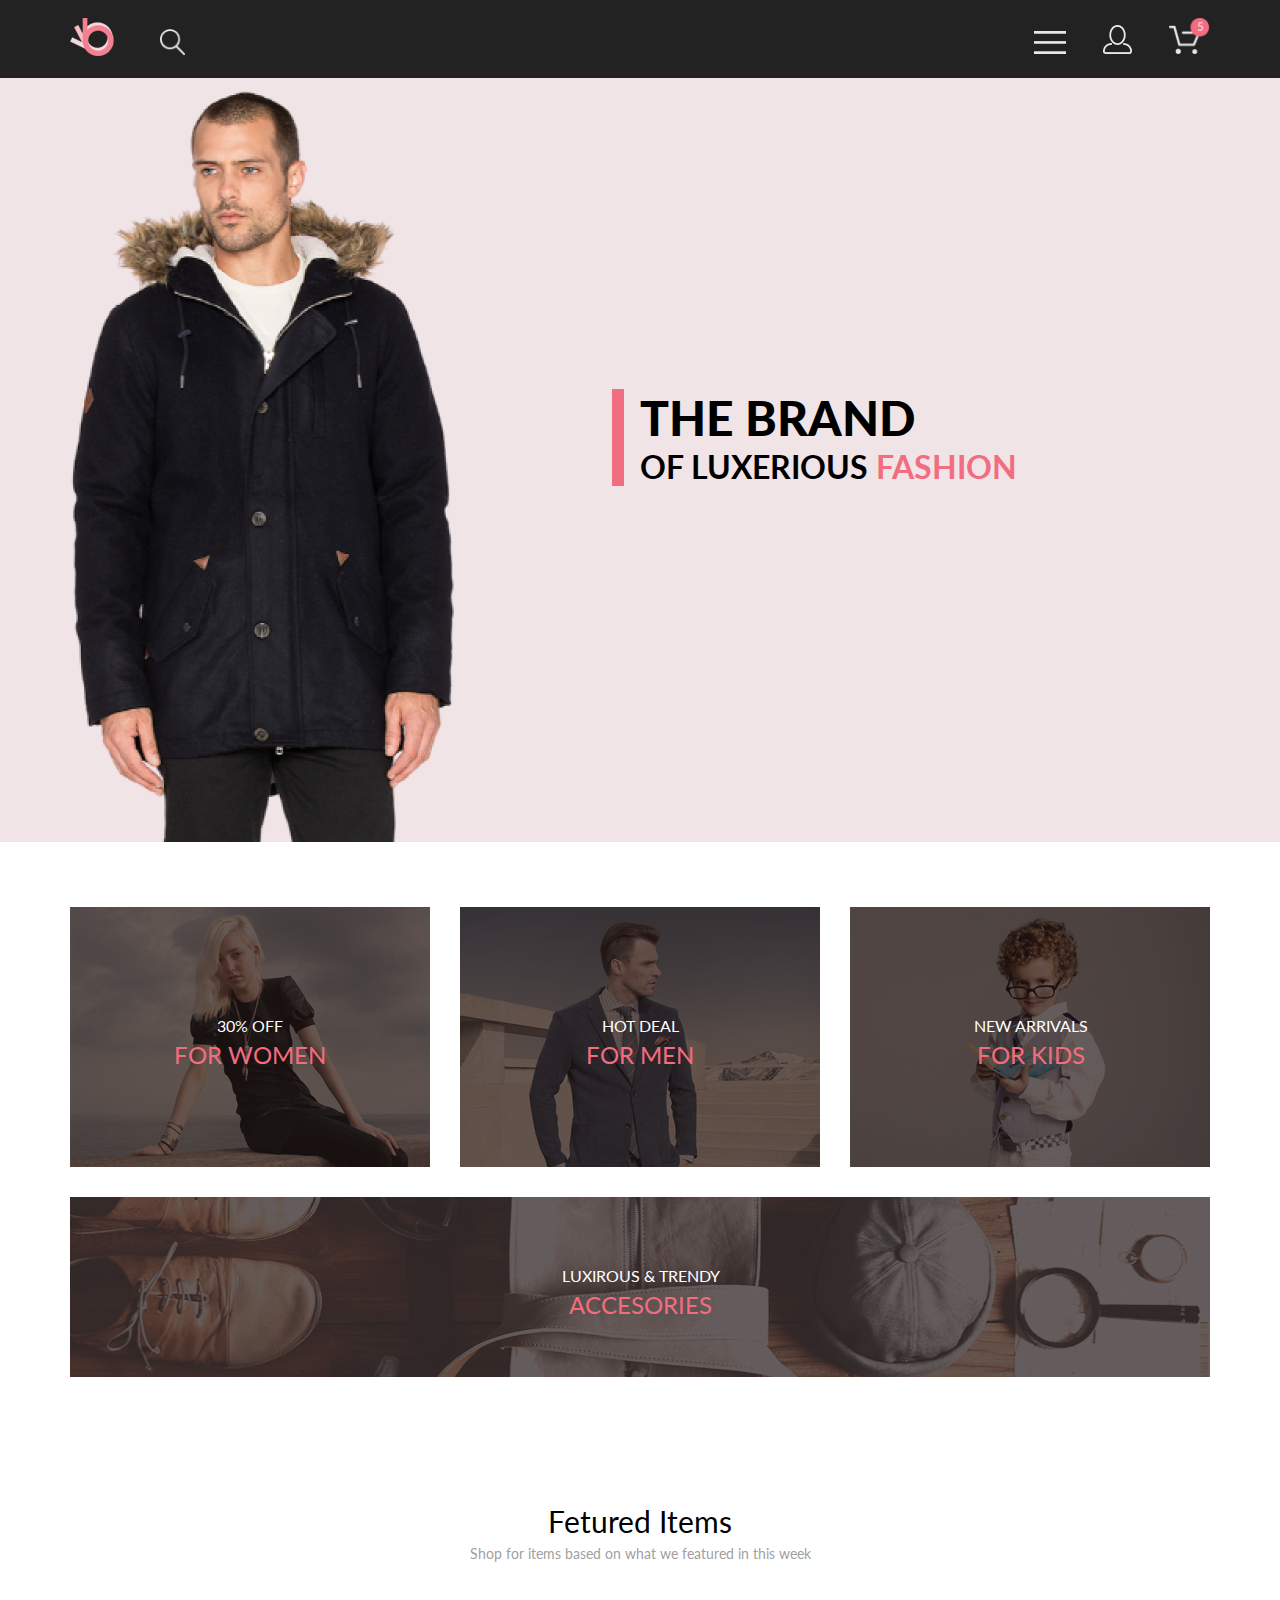
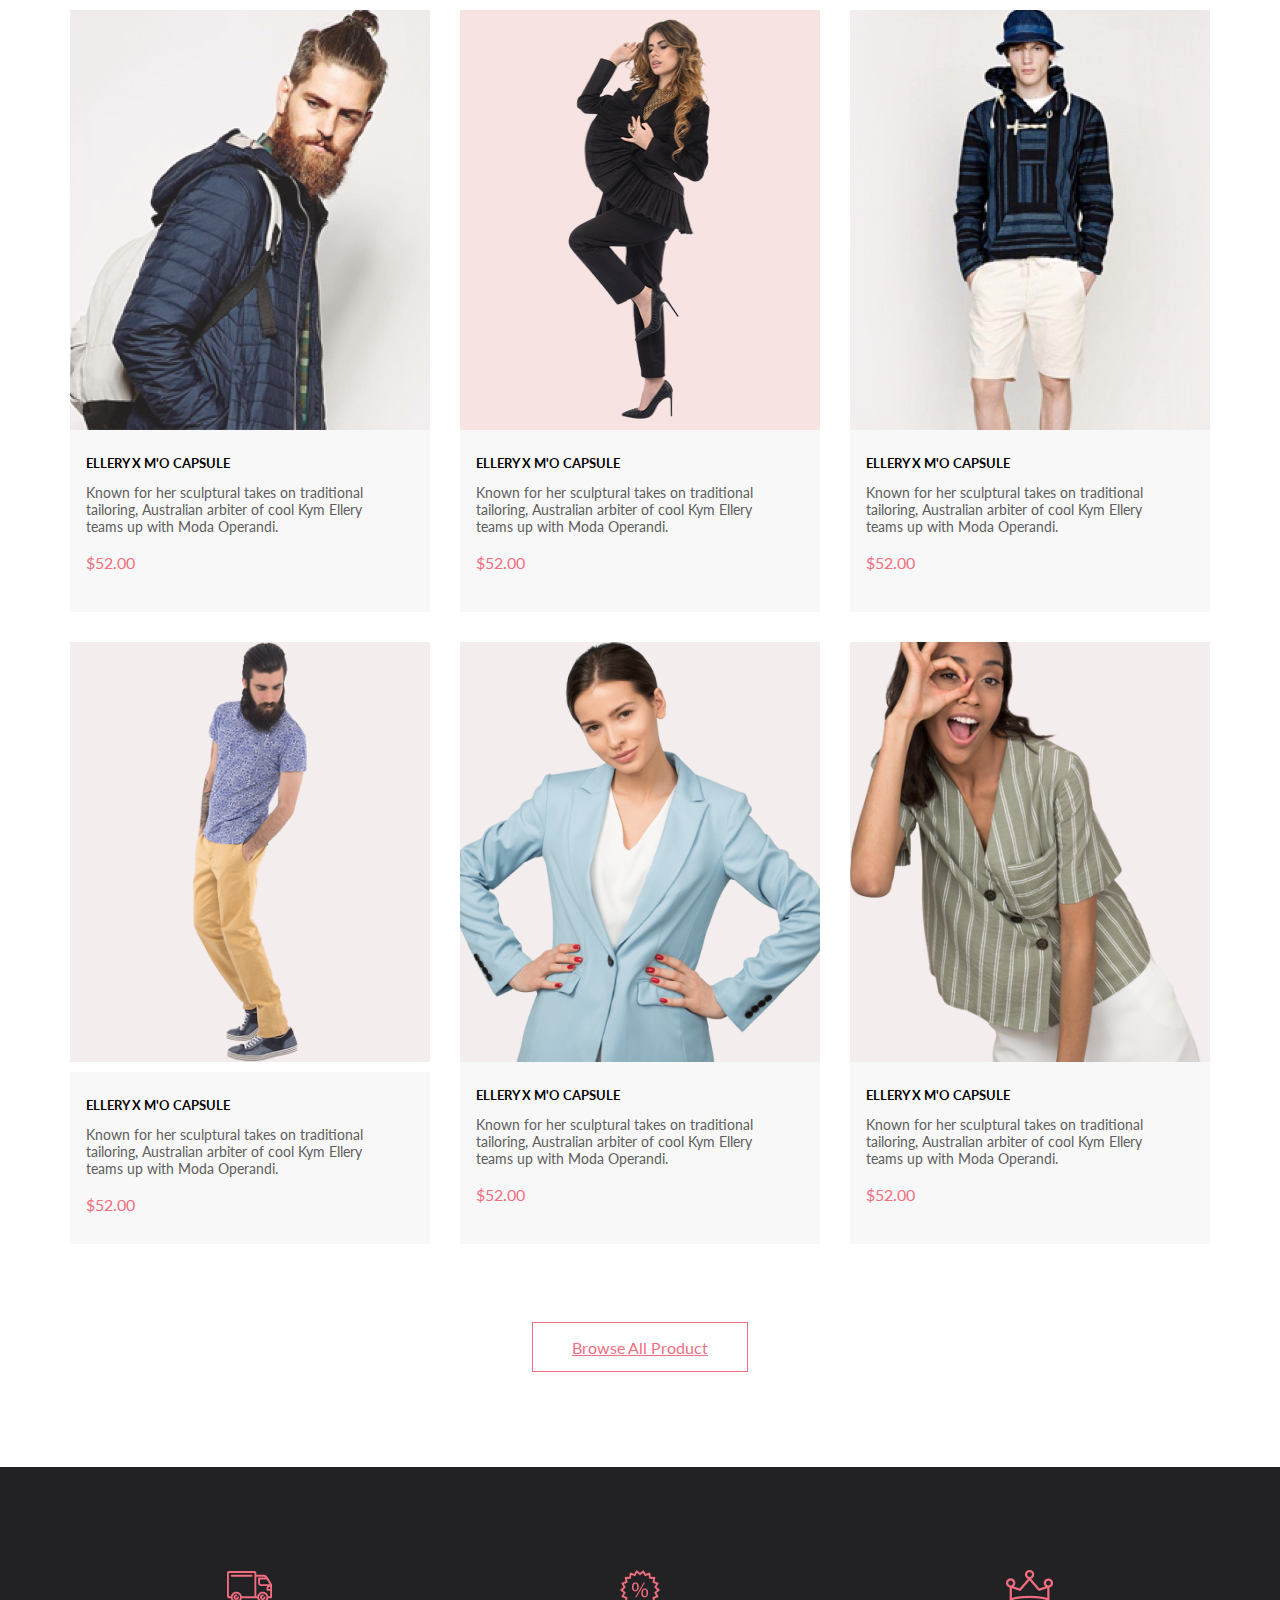
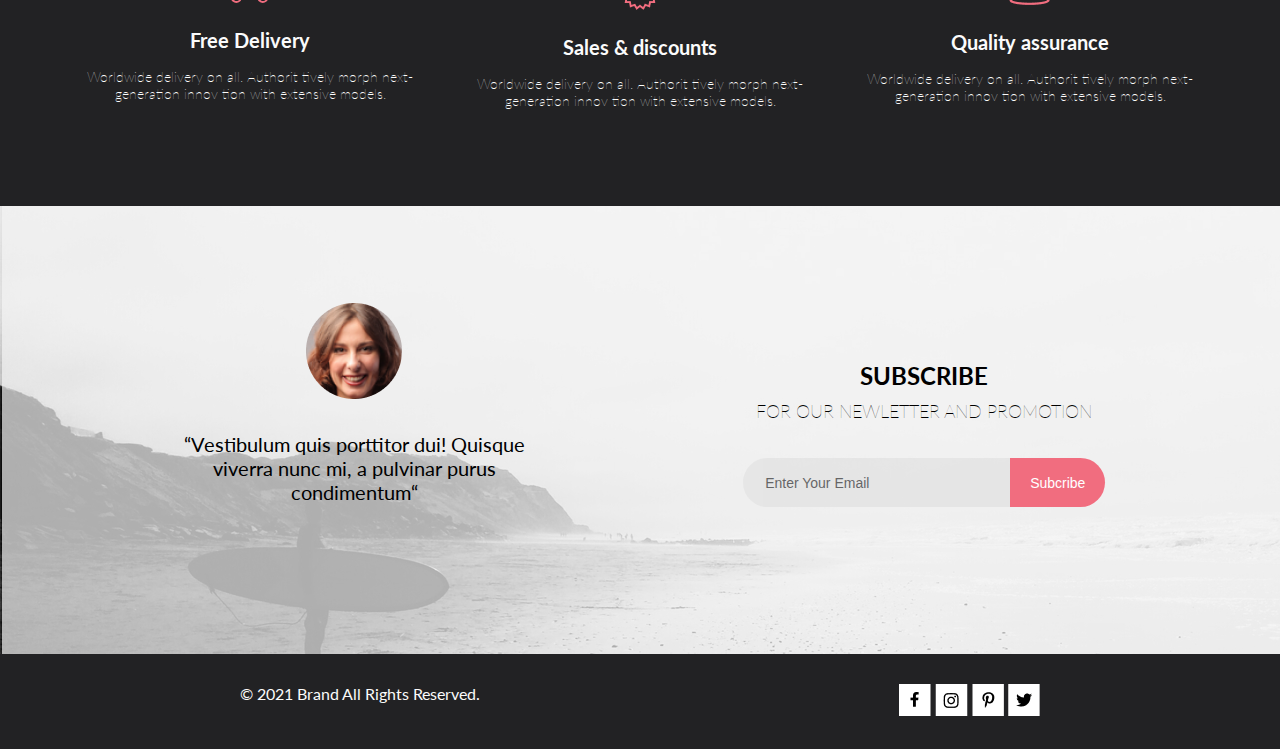
==== commit c77eb1ce: "Добавлен эффект при наведении на карточки с товарами" ====
--- a/index.html
+++ b/index.html
@@ -79,6 +79,12 @@
             <div class="products-blocks">
                 <div class="products-block">
                     <div class="products-img p-img-1"></div>
+                    <div class="overlay">
+                        <button class="overlay-btn">
+                            <img src="img/Cart_btn.svg" alt="Cart_btn" class="overlay-icon">
+                            <p class="overlay-btn-text">Add to cart</p>
+                        </button>
+                    </div>
                     <div class="products-text">
                         <a href="#" class="products-text-header">ELLERY X M'O CAPSULE</a>
                         <a href="#" class="products-text-p">Known for her sculptural takes on traditional tailoring,
@@ -89,6 +95,12 @@
                 </div>
                 <div class="products-block">
                     <div class="products-img p-img-2"></div>
+                    <div class="overlay">
+                        <button class="overlay-btn">
+                            <img src="img/Cart_btn.svg" alt="Cart_btn" class="overlay-icon">
+                            <p class="overlay-btn-text">Add to cart</p>
+                        </button>
+                    </div>
                     <div class="products-text">
                         <a href="#" class="products-text-header">ELLERY X M'O CAPSULE</a>
                         <a href="#" class="products-text-p">Known for her sculptural takes on traditional tailoring,
@@ -99,6 +111,12 @@
                 </div>
                 <div class="products-block">
                     <div class="products-img p-img-3"></div>
+                    <div class="overlay">
+                        <button class="overlay-btn">
+                            <img src="img/Cart_btn.svg" alt="Cart_btn" class="overlay-icon">
+                            <p class="overlay-btn-text">Add to cart</p>
+                        </button>
+                    </div>
                     <div class="products-text">
                         <a href="#" class="products-text-header">ELLERY X M'O CAPSULE</a>
                         <a href="#" class="products-text-p">Known for her sculptural takes on traditional tailoring,
@@ -109,6 +127,12 @@
                 </div>
                 <div class="products-block">
                     <div class="products-img p-img-4"></div>
+                    <div class="overlay">
+                        <button class="overlay-btn">
+                            <img src="img/Cart_btn.svg" alt="Cart_btn" class="overlay-icon">
+                            <p class="overlay-btn-text">Add to cart</p>
+                        </button>
+                    </div>
                     <div class="products-text">
                         <a href="#" class="products-text-header">ELLERY X M'O CAPSULE</>
                             <a href="#" class="products-text-p">Known for her sculptural takes on traditional tailoring,
@@ -119,6 +143,12 @@
                 </div>
                 <div class="products-block">
                     <div class="products-img p-img-5"></div>
+                    <div class="overlay">
+                        <button class="overlay-btn">
+                            <img src="img/Cart_btn.svg" alt="Cart_btn" class="overlay-icon">
+                            <p class="overlay-btn-text">Add to cart</p>
+                        </button>
+                    </div>
                     <div class="products-text">
                         <a href="#" class="products-text-header">ELLERY X M'O CAPSULE</a>
                         <a href="#" class="products-text-p">Known for her sculptural takes on traditional tailoring,
@@ -129,6 +159,12 @@
                 </div>
                 <div class="products-block">
                     <div class="products-img p-img-6"></div>
+                    <div class="overlay">
+                        <button class="overlay-btn">
+                            <img src="img/Cart_btn.svg" alt="Cart_btn" class="overlay-icon">
+                            <p class="overlay-btn-text">Add to cart</p>
+                        </button>
+                    </div>
                     <div class="products-text">
                         <a href="#" class="products-text-header">ELLERY X M'O CAPSULE</a>
                         <a href="#" class="products-text-p">Known for her sculptural takes on traditional tailoring,
--- a/css/style.css
+++ b/css/style.css
@@ -161,10 +161,52 @@
 .products-block {
     flex-basis: 360px;
     margin-bottom: 30px;
+    display: flex;
+    flex-wrap: wrap;
+    font-display: column;
+    position: relative;
 }
 .products-img {
     height: 420px;
-}
+    width: 360px;
+}
+.overlay {
+    position: absolute;
+    height: 420px;
+    width: 360px;
+    top: 0px;
+    left: 0px;
+    background: rgba(58, 56, 56, 0.86);
+    border: 1px solid #000000;
+    box-sizing: border-box;
+    box-shadow: 0px 4px 4px rgba(0, 0, 0, 0.25);
+    display: none;
+}
+.products-block:hover .overlay {
+   z-index: 1;
+   display: block;
+}
+.overlay-btn {
+    display: flex;
+    align-items: center;
+    justify-content: space-around;
+    border-color: #FFFFFF;
+    border-style: solid;
+    background: none;
+    margin: 188px 110px;
+    width: 139px;
+    height: 44px;
+    box-shadow: none;
+}
+.overlay-icon {
+    padding-left: 13.54px;
+
+}
+.overlay-btn-text {
+    color: #FFFFFF;
+    padding-right: 16.41px;
+}
+
 .p-img-1 {
     background-image: url(../img/main_products_1.png);
 }
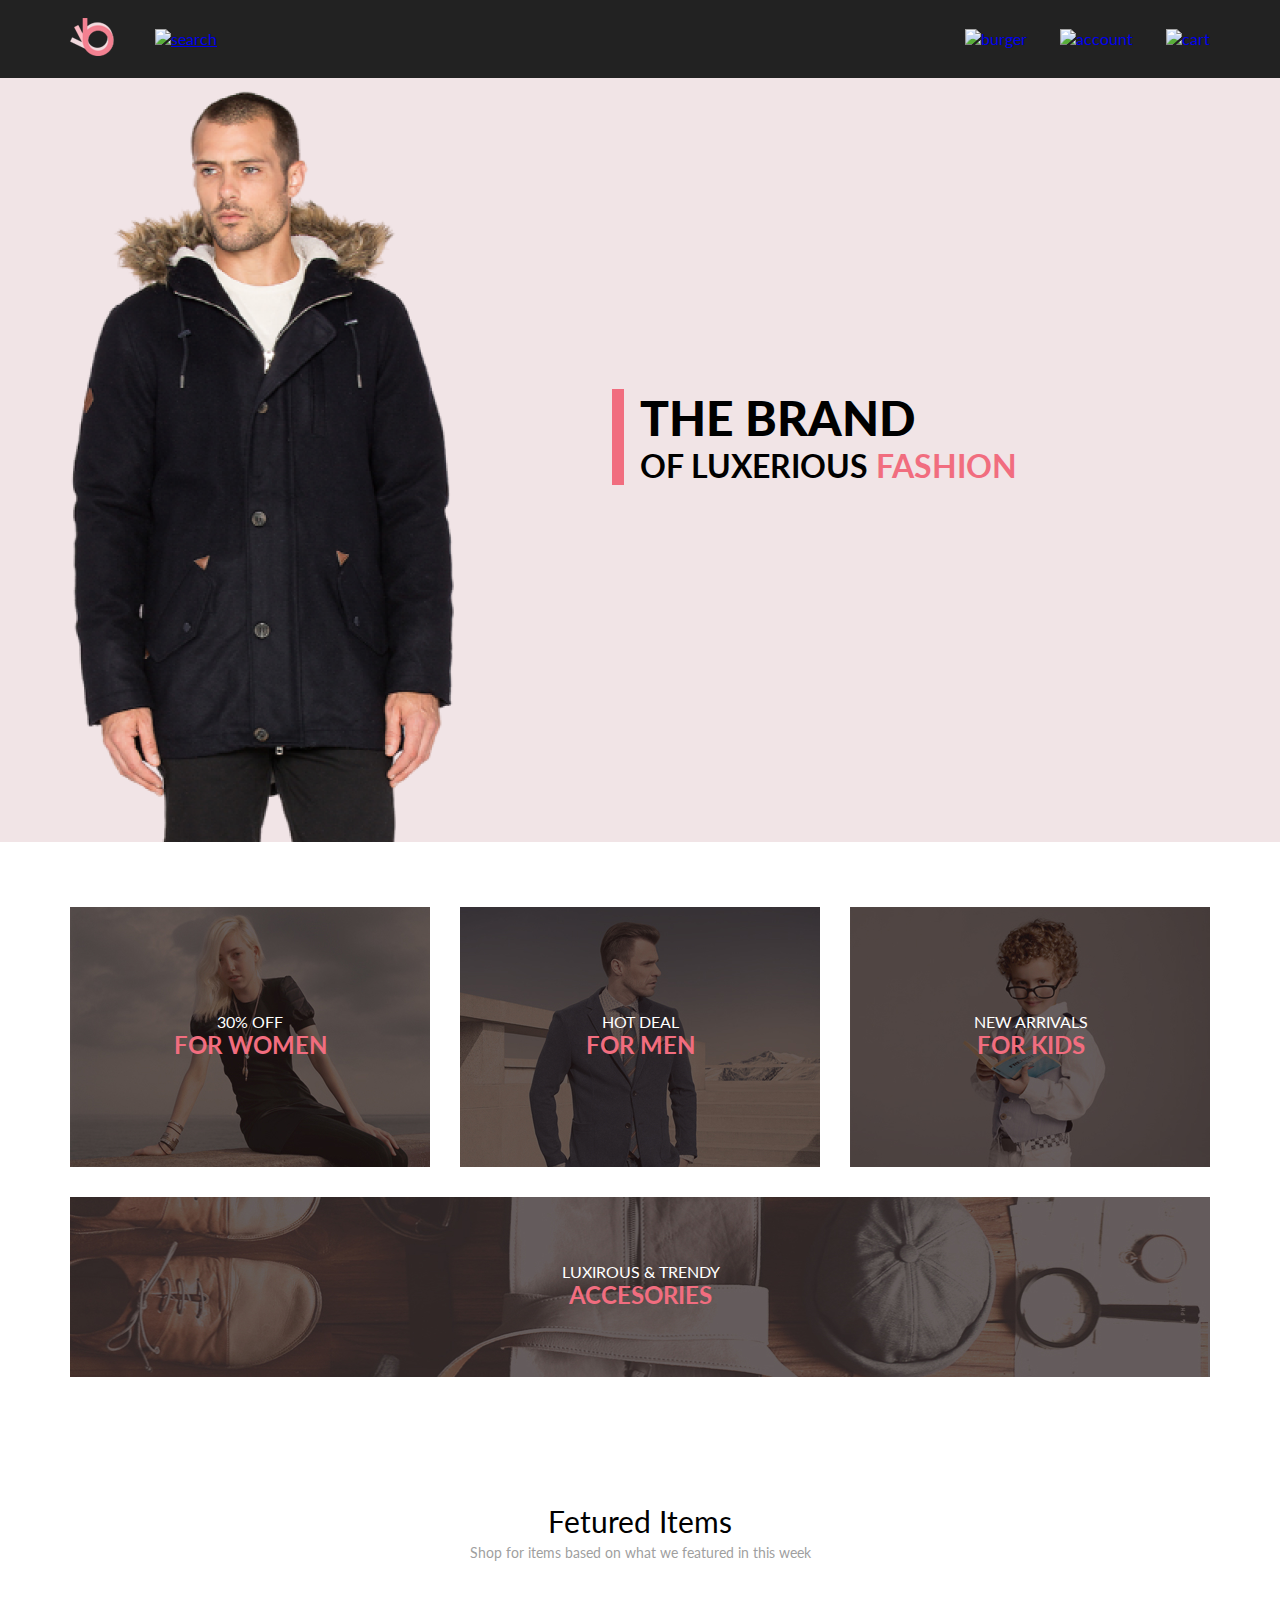
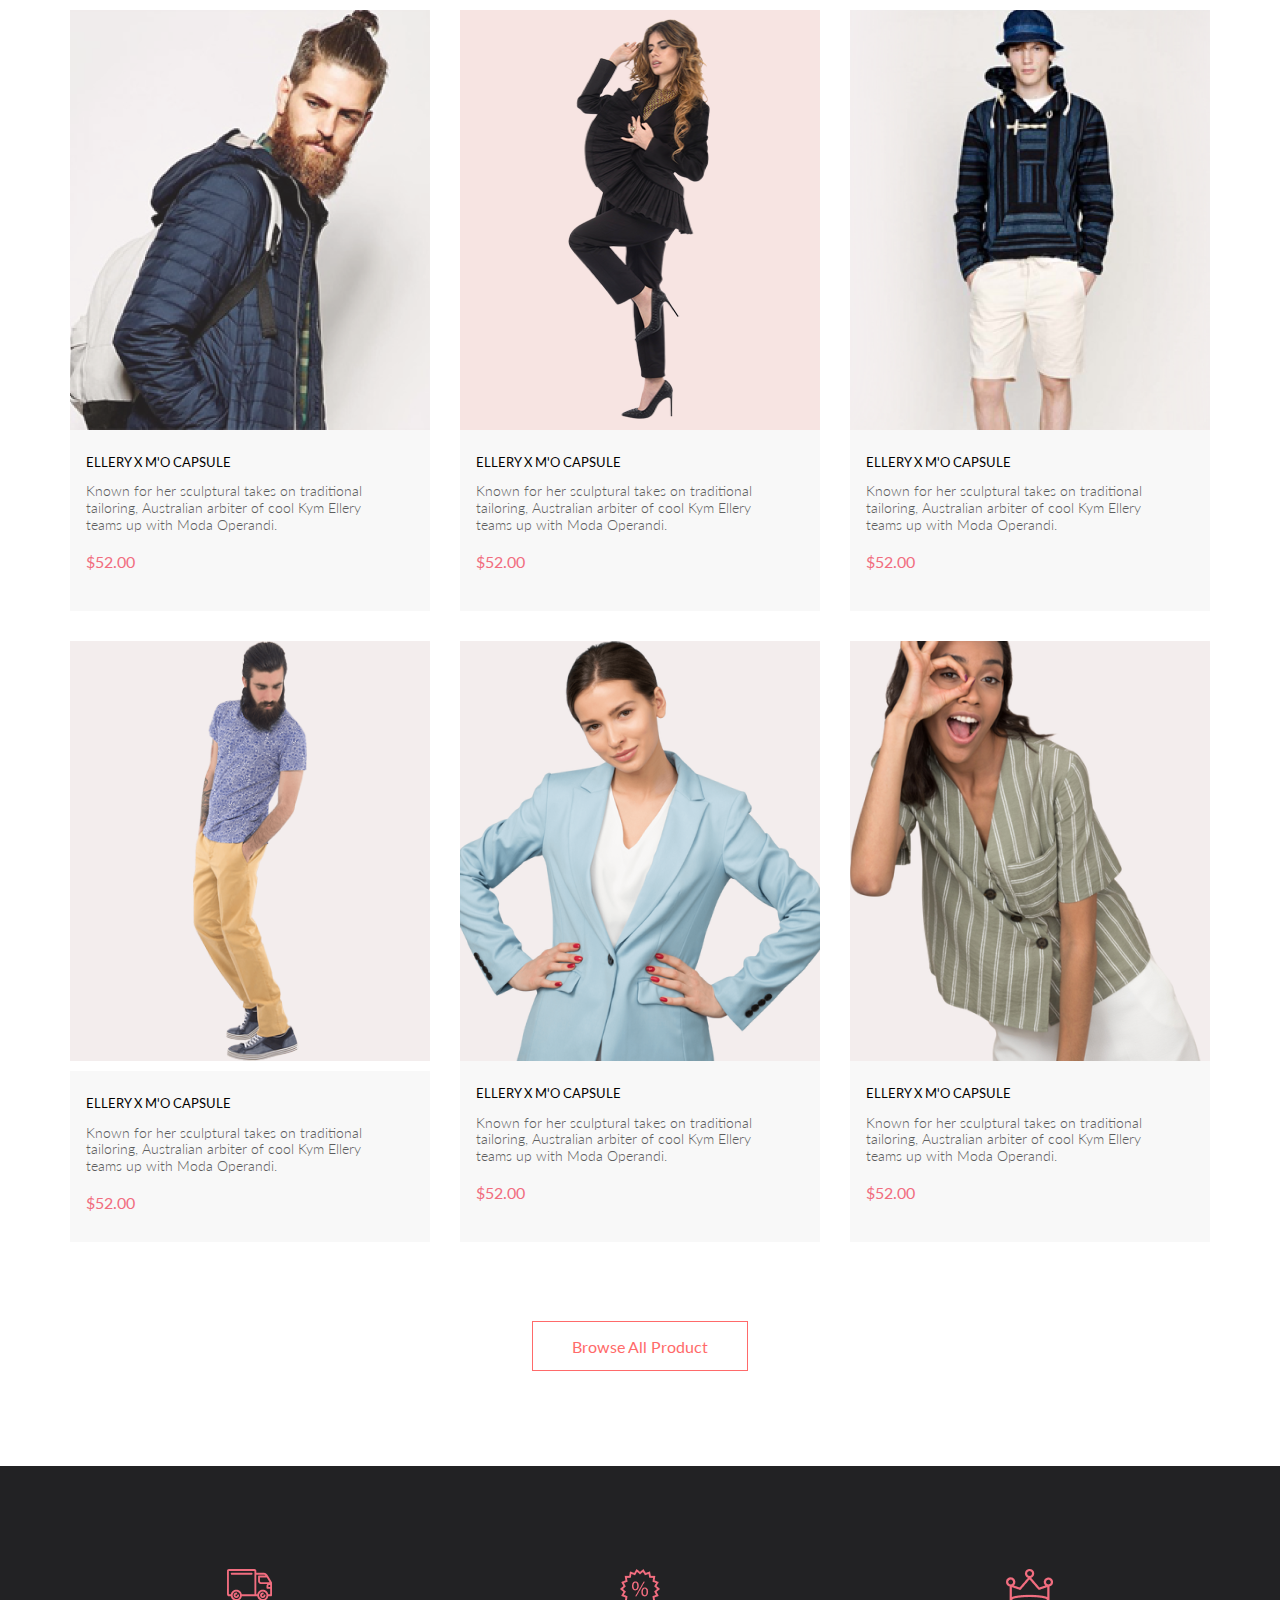
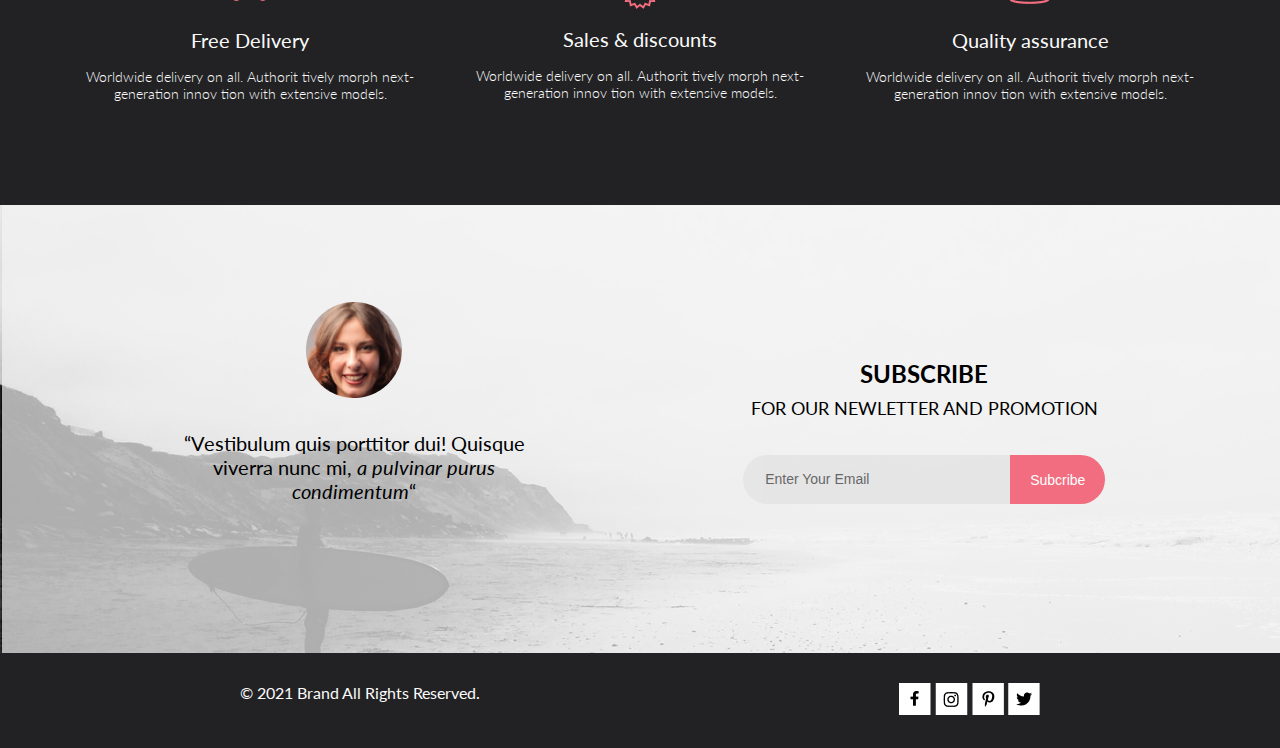
==== commit 7b8b304a: "1. Сделана страница каталога 2. Изменены Png изображения на SVG" ====
--- a/index.html
+++ b/index.html
@@ -7,6 +7,10 @@
     <meta name="viewport" content="width=device-width, initial-scale=1.0">
     <title>Main</title>
     <link rel="stylesheet" href="css/style.css">
+
+    <link rel="preconnect" href="https://fonts.gstatic.com">
+    <link href="https://fonts.googleapis.com/css2?family=Lato:ital,wght@0,300;0,400;0,700;0,900;1,400&display=swap"
+        rel="stylesheet">
 </head>
 
 <body>
@@ -19,19 +23,19 @@
                 </a>
 
                 <a href="#" class="header-search-kink">
-                    <img src="img/search.png" width="26" heigh="26.79" alt="search" class="header-search">
+                    <img src="img/search.svg" width="26" heigh="26.79" alt="search" class="header-search">
                 </a>
             </div>
 
             <div class="header-right">
-                <a href="#" class="header-burger-kink">
-                    <img src="img/menu.png" width="32" heigh="23" alt="burger" class="header-burger">
-                </a>
-                <a href="#" class="header-account-kink">
-                    <img src="img/registration.png" width="29" heigh="29" alt="account" class="header-account">
-                </a>
-                <a href="#" class="header-cart-kink">
-                    <img src="img/cart.png" width="41" heigh="37" alt="cart" class="header-cart">
+                <a href="#" class="header-burger-link">
+                    <img src="img/menu.svg" width="32" heigh="23" alt="burger" class="header-burger">
+                </a>
+                <a href="#" class="header-account-link">
+                    <img src="img/registration.svg" width="29" heigh="29" alt="account" class="header-account">
+                </a>
+                <a href="#" class="header-cart-link">
+                    <img src="img/cart.svg" width="41" heigh="37" alt="cart" class="header-cart">
                 </a>
             </div>
         </div>
@@ -185,7 +189,7 @@
             <div class="option-block o-b-1">
                 <a href="#" class="free-delivery"><img src="img/main_option_delivery.svg" alt="delivery"
                         class="delivery-img"></a>
-                <h4 class="option-header">Free Delivery</h4>
+                <h4 class="option-header o-h-1">Free Delivery</h4>
                 <p class="option-info">Worldwide delivery on all. Authorit tively morph next-generation innov tion
                     with
                     extensive models.</p>
@@ -193,7 +197,7 @@
             <div class="option-block o-b-2">
                 <a href="#" class="free-delivery"><img src="img/main_option_discount.png" alt="discount"
                         class="discount-img"></a>
-                <h4 class="option-header">Sales & discounts</h4>
+                <h4 class="option-header o-h-2">Sales & discounts</h4>
                 <p class="option-info">Worldwide delivery on all. Authorit tively morph next-generation innov tion
                     with
                     extensive models.</p>
@@ -201,7 +205,7 @@
             <div class="option-block o-b-3">
                 <a href="#" class="free-delivery"><img src="img/main_option_quality.png" alt="quality"
                         class="quality-img"></a>
-                <h4 class="option-header">Quality assurance</h4>
+                <h4 class="option-header o-h-3">Quality assurance</h4>
                 <p class="option-info">Worldwide delivery on all. Authorit tively morph next-generation innov tion
                     with
                     extensive models.</p>
@@ -212,8 +216,8 @@
         <div class="feedback-container wrap">
             <section class="feedback-block1">
                 <img src="img/main_feedback_face.png" alt="face">
-                <p class="feedback_text">“Vestibulum quis porttitor dui! Quisque viverra nunc mi, a pulvinar purus
-                    condimentum“</p>
+                <p class="feedback_text">“Vestibulum quis porttitor dui! Quisque viverra nunc mi, <i>a pulvinar purus
+                        condimentum</i>“</p>
             </section>
             <section class="feedback-block2">
                 <h5 class="feedback-block2-header"><span class="fdbck-block2-sub">SUBSCRIBE</span> <br>
@@ -232,10 +236,10 @@
             <p class="footer-text">&copy; 2021 Brand All Rights Reserved.</p>
         </section>
         <section class="footer-block2">
-            <a href="#" class="fooer-link1"><img src="img/Footer_facebook_logo.png" alt="fb"></a>
-            <a href="#" class="fooer-link2"><img src="img/Footer_instagram_logo.png" alt="insta"></a>
-            <a href="#" class="fooer-link3"><img src="img/Footer_pinta_logo.png" alt="pinta"></a>
-            <a href="#" class="fooer-link4"><img src="img/Footer_twitter_logo.png" alt="twitter"></a>
+            <a href="#" class="footer-link1"><img src="img/Footer_facebook_logo.png" alt="fb"></a>
+            <a href="#" class="footer-link2"><img src="img/Footer_instagram_logo.png" alt="insta"></a>
+            <a href="#" class="footer-link3"><img src="img/Footer_pinta_logo.png" alt="pinta"></a>
+            <a href="#" class="footer-link4"><img src="img/Footer_twitter_logo.png" alt="twitter"></a>
         </section>
     </footer>
 </body>
--- a/css/style.css
+++ b/css/style.css
@@ -1,4 +1,3 @@
-@import url('https://fonts.googleapis.com/css2?family=Lato&display=swap');
 * {
     margin: 0px;
     padding: 0px;
@@ -24,22 +23,51 @@
     display: flex;
     justify-content: space-between;
 }
+.header-left {
+    display: flex;
+    justify-content: space-between;
+    align-items: center;
+}
+.header-right {
+    display: flex;
+    justify-content: space-between;
+    align-items: center;
+}
 .header-logo-kink {
     margin-right: 41px;
     text-decoration: none;
 }
+.header-logo {
+    width: 44px;
+    height: 38px;
+}
+.header-search {
+    width: 26px;
+    height: 26.79px;
+}
 .header-account {
     margin: auto 33px;
-}
-.header-burger-kink {
-    text-decoration: none;
-}
-.header-account-kink{
-    text-decoration: none;
-}
-.header-cart-kink {
-    text-decoration: none;
-}
+    width: 29px;
+    height: 29px;
+}
+.header-burger-link {
+    text-decoration: none;
+}
+.header-burger {
+    width: 32px;
+    height: 23px;
+}
+.header-account-link{
+    text-decoration: none;
+}
+.header-cart-link {
+    text-decoration: none;
+}
+.header-cart {
+    width: 32px;
+    height: 29px;
+}
+
 .promo {
     background-color: #F1E4E6;
 }
@@ -59,6 +87,9 @@
     border-left: 12px solid #F16D7F;
     padding-left: 16px;
     margin-top: -45.5px;
+    font-weight: 700;
+    font-size: 32px;
+    line-height: 38px;
 }
 .promo_text {
     font-weight: 900;
@@ -93,12 +124,15 @@
     text-decoration: none;
     text-align: center;
     font-size: 16px;
-    line-height: 28.8px;
+    font-weight: 400;
+    line-height: 19.2px;
     color: #FFFFFF;
 }
 .category-text-1 {
     text-align: center;
-    line-height: 28.8px;
+    line-height: 19.2px;
+    font-weight: 400;
+    font-size: 16px;
     display: block;
     text-decoration: none;
     color: #FFFFFF;
@@ -115,6 +149,8 @@
 .pink-text {
     color:#F16D7F;
     font-size: 24px;
+    line-height: 28.8px;
+    font-weight: 700;
 }
 .category-item-2 {
     background-image: url(../img/main_for\ men.png);
@@ -141,22 +177,25 @@
 .products_header {
     font-size: 30px;
     line-height: 36px;
+    font-weight: 400;
     height: 36px;
     text-align: center;
 }
 .products_top {
     font-size: 14px;
-    line-height: 17px;
+    font-weight: 400;
+    line-height: 16.8px;
     margin-top: 6px;
     margin-bottom: 48px;
     color: #9F9F9F;
     text-align: center;
+
 }
 .products-blocks {
     display: flex;
     justify-content: space-between;
     flex-wrap: wrap;
-    margin-bottom: 48px;
+    margin-bottom: 48.5px;
 }
 .products-block {
     flex-basis: 360px;
@@ -205,6 +244,9 @@
 .overlay-btn-text {
     color: #FFFFFF;
     padding-right: 16.41px;
+    font-weight: 400;
+    font-size: 14px;
+    line-height: 16.8;
 }
 
 .p-img-1 {
@@ -232,9 +274,9 @@
 }
 .products-text-header {
     display: block;
-    font-weight: bold;
+    font-weight: 400;
     font-size: 13px;
-    line-height: 16px;
+    line-height: 15.6px;
     margin-bottom: 12.65px;
     text-decoration: none;
     color: black;
@@ -243,27 +285,40 @@
     display: block;
     margin-bottom: 18px;
     font-size: 14px;
-    line-height: 17px;
+    font-weight: 300;
+    line-height: 16.8px;
     color: #5D5D5D;
     text-decoration: none;
 }
 .products-text-price {
     margin-bottom: 20px;
     font-size: 16px;
-    line-height: 19px;
+    font-weight: 400;
+    line-height: 19.2px;
     color:#F16D7F;
 }
 .button-parent {
     display: flex;
     justify-content: center;
-    align-items: center;
+    align-self: center;
     text-align: center;
 }
 .products-bottom {
-    color: #F16D7F;
-    border: 1px solid #F16D7F;
+    color: #FF6A6A;
     padding: 15px 39px 14px 39px;
     display: inline-block;
+    font-weight: 400;
+    font-size: 16px;
+    line-height: 19.2px;
+    background: none;
+    border: 1px solid #FF6A6A;
+    text-decoration: none;
+}
+.products-bottom:hover {
+    color: #FFFFFF;
+    background: #F16D7F;
+    border: 1px solid #FF6A6A;
+    text-decoration: none;  
 }
 .options-container {
     display: flex;
@@ -278,20 +333,29 @@
     height: 133px;
 }
 .option-header {
-    font-size: 20px;
-    line-height: 24px;
+    font-size: 19.96px;
+    line-height: 23.95px;
+    font-weight: 400;
     color: #FBFBFB;
     text-align: center;
     margin-top: 25px;
 }
+.o-h-1 {
+    margin-top: 28.07px;
+}
+.o-h-2 {
+    margin-top: 19.07px;
+}
+.o-h-3 {
+    margin-top: 25.07px;
+}
 .option-info {
-    font-size: 14px;
-    line-height: 17px;
+    font-size: 13.97px;
+    line-height: 16.77px;
+    font-weight: 300;
     text-align: center;
     color: #FBFBFB;
     margin-top: 16px;
-    font-weight: lighter;
-    font-style: normal;
 }
 .delivery-img {
     display: block;
@@ -326,6 +390,7 @@
     margin-top: 30px;
     font-size: 20px;
     line-height: 24px;
+    font-weight: 400;
 }
 .feedback-block2 {
     max-width: 557px;
@@ -334,17 +399,15 @@
 }
 .feedback-block2-header {
     font-size: 18px;
-    line-height: 167.2%;
-    text-align: center;
-    font-style: normal;
-    font-weight: lighter;
+    line-height: 30.1px;
+    text-align: center;
+    font-weight: 400;
     margin-bottom: 32px;
 }
 .fdbck-block2-sub {
-    font-weight: bold;
+    font-weight: 700;
     font-size: 24px;
-    line-height: 167.2%;
-    font-style: normal;
+    line-height: 37.73px;
 }
 .feedback_regform {
     display: flex;
@@ -367,7 +430,8 @@
 .registerbtn {
     background: #F16D7F;
     font-size: 14px;
-    line-height: 17px;
+    font-weight: 400;
+    line-height: 16.8px;
     color: #FFFFFF;
     padding: 17px 20px 15px 20px;
     border-style: none;
@@ -383,6 +447,255 @@
 }
 .footer-text {
     font-size: 16px;
-    line-height: 19px;
+    font-weight: 400;   
+    line-height: 19.2px;
     color: #FBFBFB;
 }
+.main-header {
+    height: 148px;
+    background: #F8F3F4;
+}
+.main-header-center {
+    display: flex;
+    justify-content: space-between;
+    align-items: center;
+    height: 148px;
+}
+.new-arrivals-heading {
+    font-size: 24px;
+    font-weight: 400;
+    line-height: 29px;
+    color: #F16D7F;
+}
+.breadcrumbs {
+    width: 209px;
+}
+.breadcrumbs-list {
+    display: flex;
+    justify-content: space-between;
+    flex-wrap: wrap;
+    box-sizing: border-box;
+    list-style-type: none;
+    font-weight: 300;
+    font-size: 14px;
+    line-height: 16.8px;
+    color: #636363;
+}
+.breadcrumbs-link {
+    text-decoration: none;
+    font-weight: 300;
+    font-size: 14px;
+    line-height: 16.8px;
+    color: #636363;
+}
+.nav-panel {
+    height: 132px;
+    display: flex;
+    align-items: center;
+}
+.catalog-filter-btn {
+    border-style: none;
+    background: none;
+    display: flex;
+
+}
+.catalog-filter-text {
+    font-weight: 600;
+    font-size: 14px;
+    line-height: 17px;
+    color: #000000;
+    margin-right: 11px;
+}
+.catalog-filter-icon {
+    margin-top: 2px;
+}
+.catalog-filter {
+    margin-left: 16px;
+    display: inline-block;
+    position: relative;
+}
+.dropdown-content-filter {
+    display: none;
+    position: absolute;
+    min-width: 360px;
+    background: #FFFFFF;
+    z-index: 1;
+    box-shadow: 6px 4px 35px rgba(0, 0, 0, 0.21);
+}
+.bdn-group {
+    font-size: 14px;
+    line-height: 17px;
+    color: #EF5B70;
+    font-weight: 400;
+    display: flex;
+    flex-direction: column;
+}
+.filter-groups {
+    display: block;
+    padding-top: 11px;   
+    padding-bottom: 11px;
+    padding-left: 11px;
+    border-left: 5px solid #EF5B70;
+    border-bottom: 1px solid #EBEBEB;
+    width: 327px;
+}
+.group-name-filter {
+    text-decoration: none;
+    font-weight: 400;
+    font-size: 14px;
+    line-height: 17px;
+    color: #6F6E6E;
+    display: block;
+    padding-bottom: 11px;
+    padding-top: 11px;
+    padding-left: 34px;
+}
+.catalog-search {
+    display: inline-block;
+    position: relative;
+}
+.dropdown-content-size {
+    display: none;
+    flex-direction: column;
+    position: absolute;
+
+    min-width: 79px;
+    margin-top: 5px;
+    z-index: 1;
+    background: #FFFFFF;
+    box-shadow: 6px 4px 35px rgba(0, 0, 0, 0.21);
+}
+.dpdn-size-item {
+    display: flex;
+    justify-content: start;
+}
+.checkbox-size {
+    width: 13px;
+    height: 13px;
+    border: 1px solid #EBEBEB;
+    margin-left: 9.5px;
+    margin-top: 10px;
+    border-radius: 0;
+}
+.checkbox-size-label {
+    font-weight: 400;
+    font-size: 14px;
+    line-height: 16px;
+    color: #6F6E6E;
+    margin-left: 9.5px;
+    margin-top: 8px;
+}
+.c-s-xl {
+    margin-bottom: 10px;
+}
+.search-hover:hover .dropdown-content-size {
+    display: block;
+}
+.catalog-filter:hover .catalog-filter-text {
+    color:#EF5B70;
+}
+.catalog-filter:hover .catalog-filter-icon {
+    fill: #EF5B70;
+}
+.catalog-filter:hover .dropdown-content-filter {
+    display: block;
+}
+.catalog-options {
+    display: flex;
+    justify-content: center;
+    margin-left: 304px;
+}
+.catalog-search {
+    border-style: none;
+    background: none;
+    display: flex;   
+    align-items: center;
+    margin-left: 27.98px;
+}
+.c-s-1 {
+    margin-left: 0;
+}
+.catalog-search-text {
+    font-weight: 400;
+    font-size: 14px;
+    line-height: 16.8px;
+    color: #6F6E6E;
+}
+.catalog-search-icon {
+    color: #6F6E6E;
+    width: 10.2px;
+    height: 5px;    
+    margin-left: 10px;
+}
+.products-catalog {
+    position: relative;
+}
+
+.b-l-cp {
+    color: #F16D7F;
+}
+.c-img-1 {
+    background-image: url(../img/main_products_1.png);
+}
+.c-img-2 {
+    background-image: url(../img/catalog-page-2.png);
+}
+.c-img-3 {
+    background-image: url(../img/catalog-page-3.png);
+}
+.c-img-4 {
+    background-image: url(../img/catalog-page-4.png);
+}
+.c-img-5 {
+    background-image: url(../img/catalog-page-5.png);
+}
+.c-img-6 {
+    background-image: url(../img/catalog-page-6.png);
+}
+.c-img-7 {
+    background-image: url(../img/catalog-page-7.png);
+}
+.c-img-8 {
+    background-image: url(../img/catalog-page-8.png);
+}
+.c-img-9 {
+    background-image: url(../img/catalog-page-9.png);
+}
+.pagination-main {
+    display: flex;
+    justify-content: center;
+}
+.pagination-num {
+    display:flex;
+    border: 1px solid rgba(235, 235, 235, 1);
+    max-width: 283px;
+    margin-bottom: 96.5px;
+    overflow: hidden;
+    text-overflow: ellipsis;
+    border-radius: 5px;
+}
+.pag-num {
+    color: rgba(235, 235, 235, 1);
+    float: left;
+    padding: 12px 8px 12px 8px;
+    text-decoration: none;
+    font-weight: 300;
+    font-size: 16px;
+    line-height: 19px;    
+}
+.pag-row {
+    border: none;
+    background: none;
+    color: #000000;
+    padding-top: 14.5px;
+    padding-bottom: 14.5px;
+}
+.p-g-l {
+    margin-left: 15.45px;
+}
+.p-g-r {
+    margin-right: 15.45px;
+}
+.pag-num:active {
+    color: #EF5B70;
+}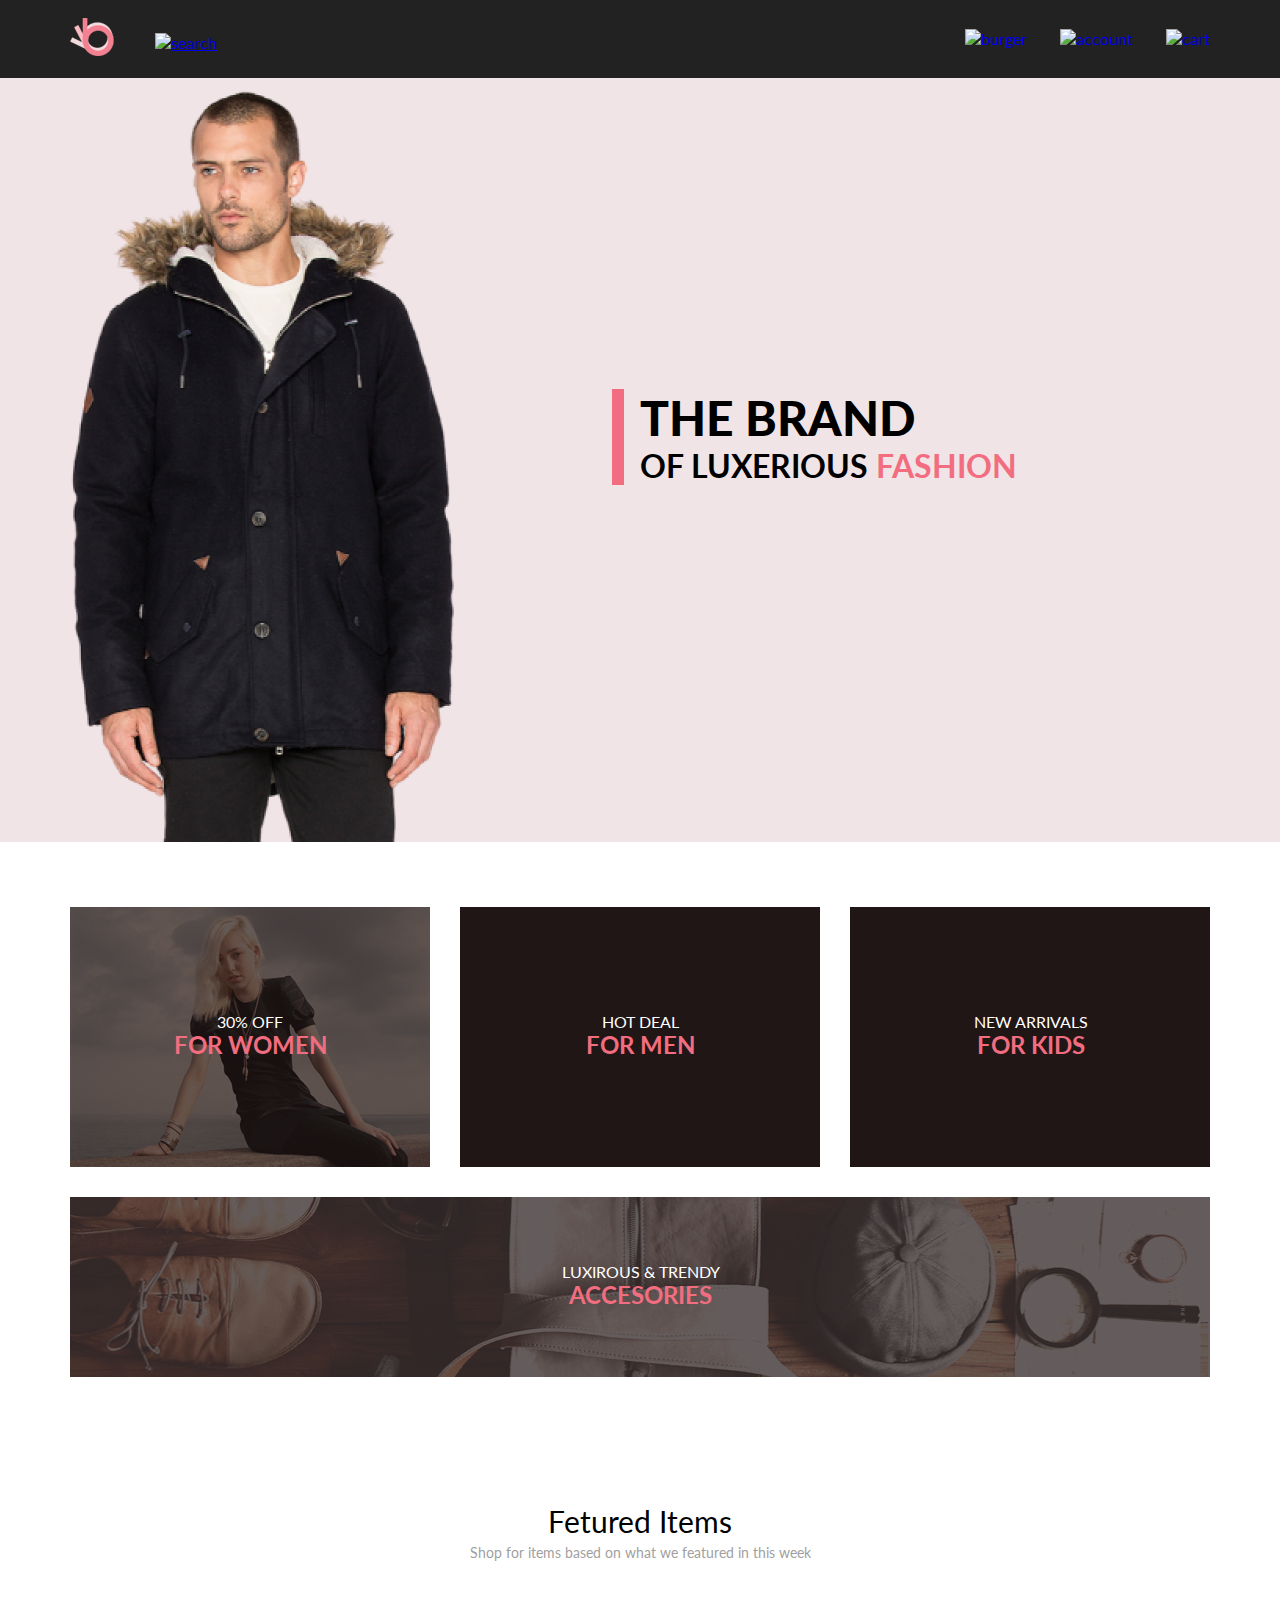
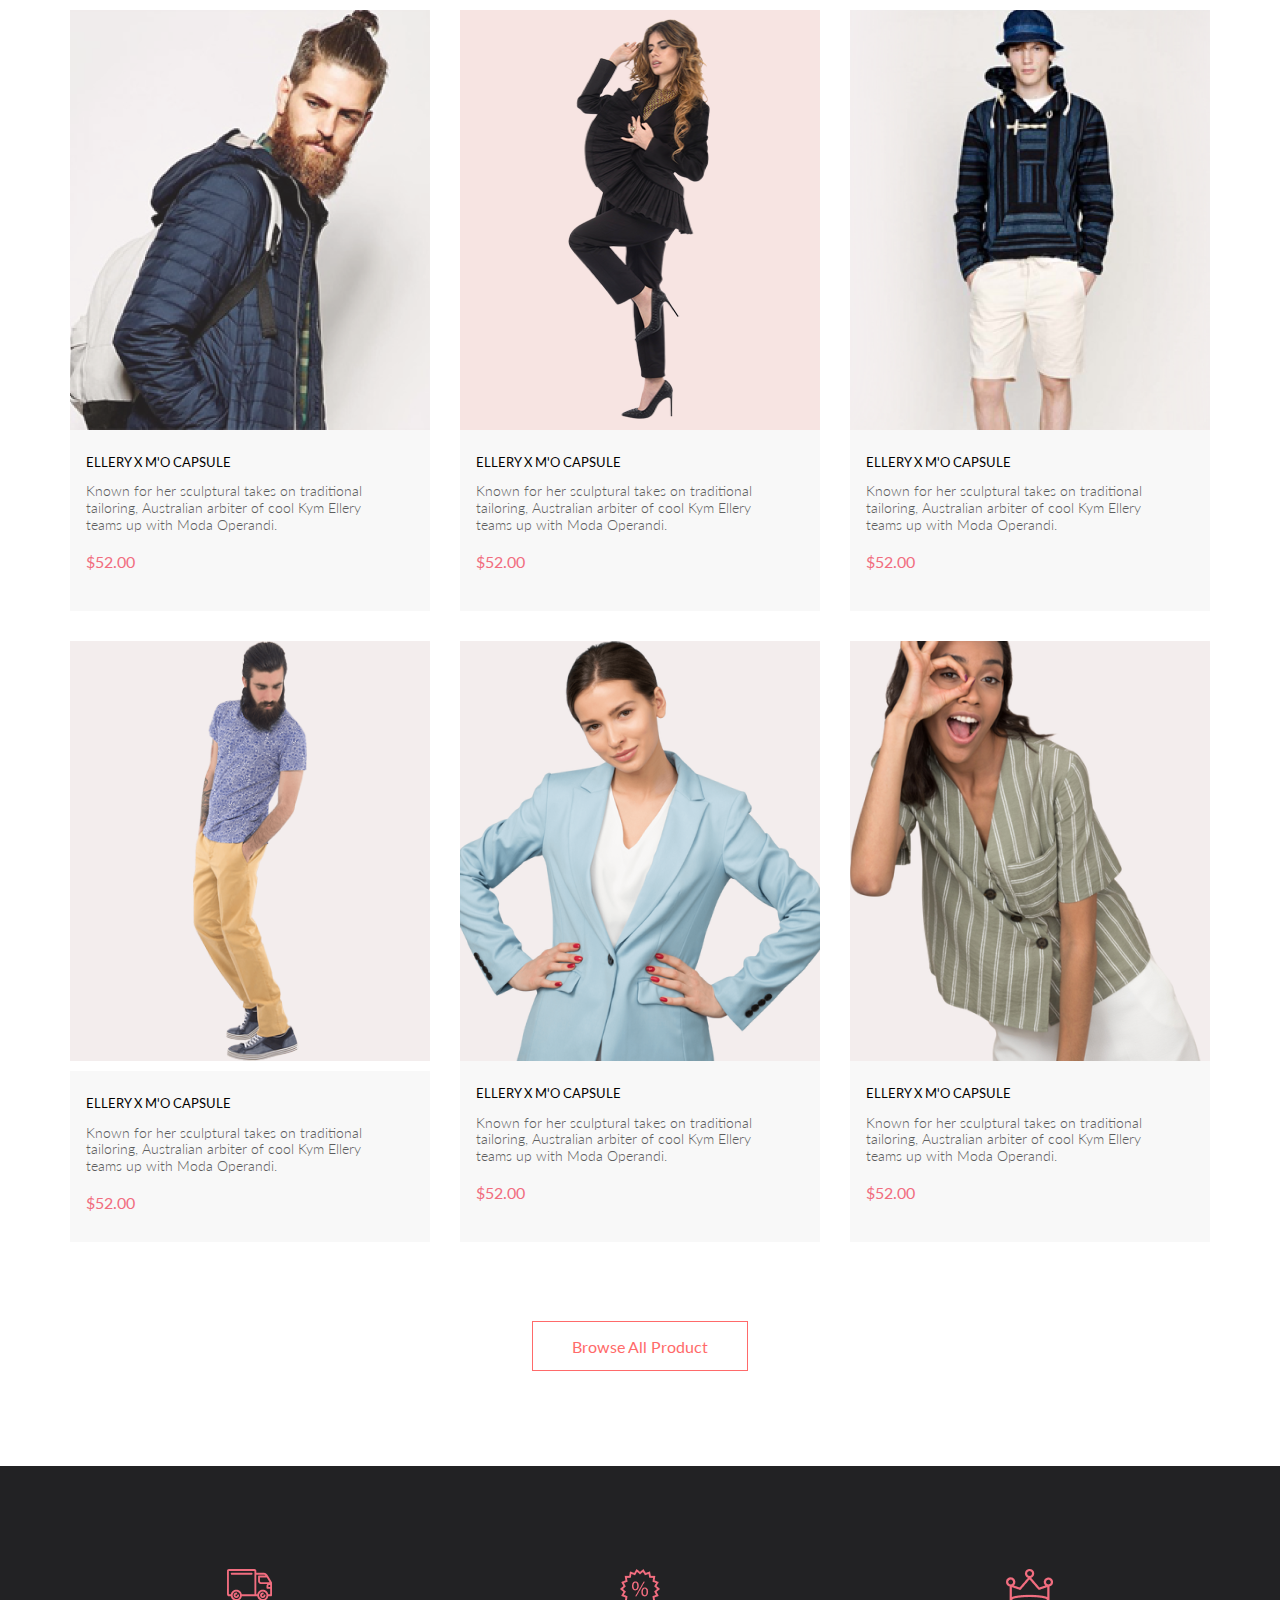
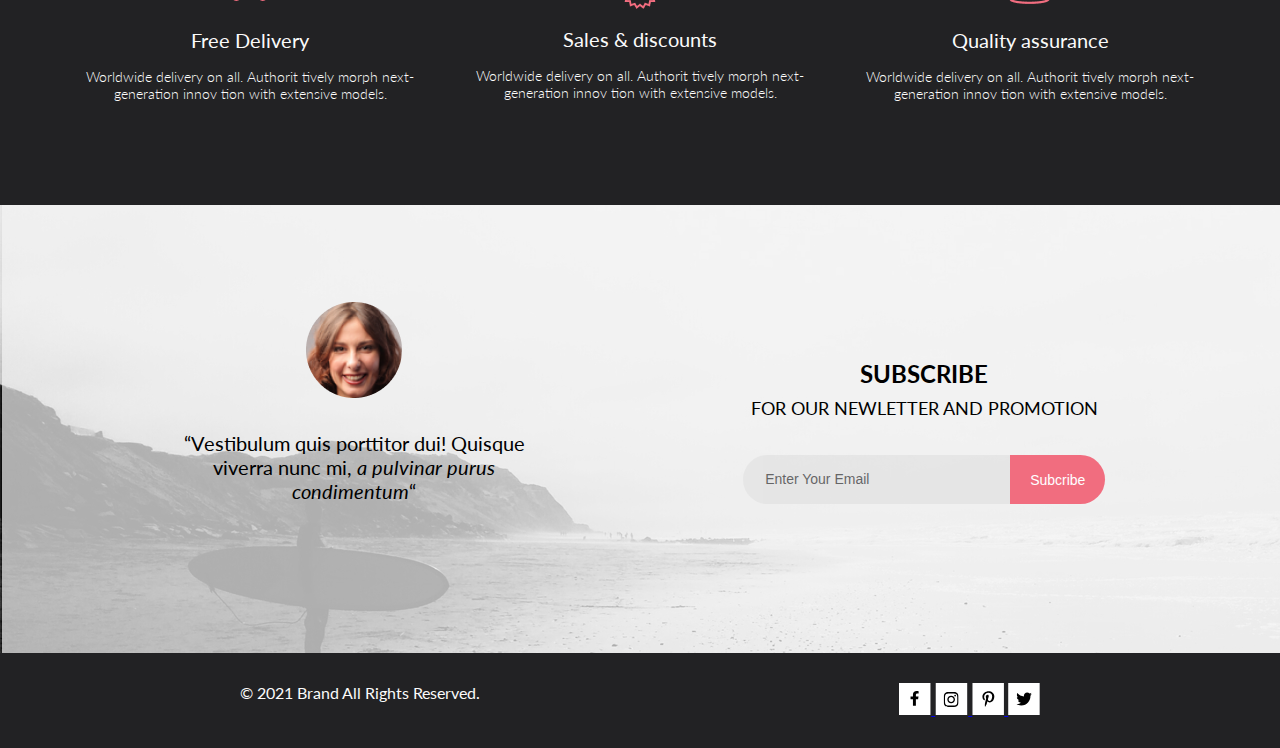
==== commit 76f6b8b1: "Сделаны: 1. Страница с продуктом; 2. Трансформации (увеличения изображения при наведении); 3. Анимац" ====
--- a/index.html
+++ b/index.html
@@ -18,11 +18,11 @@
         <div class="wrap header-wrap">
 
             <div class="header-left">
-                <a href="#" class="header-logo-kink">
+                <a href="#" class="header-logo-link">
                     <img src="img/logo.svg" width="44" heigh="38" alt=" logo" class="header-logo">
                 </a>
 
-                <a href="#" class="header-search-kink">
+                <a href="#" class="header-search-link">
                     <img src="img/search.svg" width="26" heigh="26.79" alt="search" class="header-search">
                 </a>
             </div>
@@ -215,7 +215,7 @@
     <aside class="feedback">
         <div class="feedback-container wrap">
             <section class="feedback-block1">
-                <img src="img/main_feedback_face.png" alt="face">
+                <img class="feedback-block1__img" src="img/main_feedback_face.png" alt="face">
                 <p class="feedback_text">“Vestibulum quis porttitor dui! Quisque viverra nunc mi, <i>a pulvinar purus
                         condimentum</i>“</p>
             </section>
@@ -236,10 +236,62 @@
             <p class="footer-text">&copy; 2021 Brand All Rights Reserved.</p>
         </section>
         <section class="footer-block2">
-            <a href="#" class="footer-link1"><img src="img/Footer_facebook_logo.png" alt="fb"></a>
-            <a href="#" class="footer-link2"><img src="img/Footer_instagram_logo.png" alt="insta"></a>
-            <a href="#" class="footer-link3"><img src="img/Footer_pinta_logo.png" alt="pinta"></a>
-            <a href="#" class="footer-link4"><img src="img/Footer_twitter_logo.png" alt="twitter"></a>
+            <a href="#" class="footer-link">
+                <svg class="footer-icon__svg" width="32" height="32" viewBox="0 0 32 32" fill="none"
+                    xmlns="http://www.w3.org/2000/svg">
+                    <path d="M31.4506 0H0V32H31.4506V0Z" fill="white" class="footer-icon__color" />
+                    <path
+                        d="M19.0883 16.28L19.5068 13.616H16.8901V11.8873C16.8901 11.1585 17.2557 10.4481 18.4276 10.4481H19.6171V8.17997C19.6171 8.17997 18.5376 8 17.5055 8C15.3506 8 13.9421 9.27593 13.9421 11.5857V13.616H11.5468V16.28H13.9421V22.72H16.8901V16.28H19.0883Z"
+                        fill="black" class="footer-icon__color2" />
+                </svg>
+
+            </a>
+            <a href="#" class="footer-link">
+                <svg width="33" height="32" viewBox="0 0 33 32" fill="none" xmlns="http://www.w3.org/2000/svg">
+                    <path d="M32.1889 0H0.738281V32H32.1889V0Z" fill="white" class="footer-icon__color" />
+                    <g clip-path="url(#clip0)">
+                        <path
+                            d="M16.139 12.6816C14.0238 12.6816 12.3177 14.3849 12.3177 16.4966C12.3177 18.6083 14.0238 20.3117 16.139 20.3117C18.2541 20.3117 19.9602 18.6083 19.9602 16.4966C19.9602 14.3849 18.2541 12.6816 16.139 12.6816ZM16.139 18.9769C14.7721 18.9769 13.6547 17.8646 13.6547 16.4966C13.6547 15.1287 14.7688 14.0164 16.139 14.0164C17.5092 14.0164 18.6233 15.1287 18.6233 16.4966C18.6233 17.8646 17.5058 18.9769 16.139 18.9769ZM21.0078 12.5255C21.0078 13.0203 20.6087 13.4154 20.1165 13.4154C19.621 13.4154 19.2252 13.0169 19.2252 12.5255C19.2252 12.0341 19.6243 11.6357 20.1165 11.6357C20.6087 11.6357 21.0078 12.0341 21.0078 12.5255ZM23.5386 13.4287C23.4821 12.2367 23.2094 11.1808 22.3347 10.3109C21.4634 9.44097 20.4058 9.1687 19.2119 9.10894C17.9814 9.03921 14.2932 9.03921 13.0627 9.10894C11.8721 9.16538 10.8145 9.43765 9.93987 10.3076C9.06522 11.1775 8.79584 12.2333 8.73597 13.4253C8.66613 14.6539 8.66613 18.3361 8.73597 19.5646C8.79251 20.7566 9.06522 21.8124 9.93987 22.6824C10.8145 23.5523 11.8688 23.8246 13.0627 23.8843C14.2932 23.9541 17.9814 23.9541 19.2119 23.8843C20.4058 23.8279 21.4634 23.5556 22.3347 22.6824C23.2061 21.8124 23.4788 20.7566 23.5386 19.5646C23.6085 18.3361 23.6085 14.6572 23.5386 13.4287ZM21.949 20.8828C21.6895 21.5335 21.1874 22.0349 20.5322 22.2972C19.5511 22.6857 17.2231 22.596 16.139 22.596C15.0548 22.596 12.7235 22.6824 11.7457 22.2972C11.0939 22.0382 10.5917 21.5369 10.329 20.8828C9.93987 19.9033 10.0297 17.5791 10.0297 16.4966C10.0297 15.4142 9.9432 13.0867 10.329 12.1105C10.5884 11.4597 11.0906 10.9583 11.7457 10.696C12.7268 10.3076 15.0548 10.3972 16.139 10.3972C17.2231 10.3972 19.5545 10.3109 20.5322 10.696C21.184 10.955 21.6862 11.4564 21.949 12.1105C22.3381 13.09 22.2483 15.4142 22.2483 16.4966C22.2483 17.5791 22.3381 19.9066 21.949 20.8828Z"
+                            fill="black" class="footer-icon__color2" />
+                    </g>
+                    <defs>
+                        <clipPath id="clip0">
+                            <rect width="14.8991" height="17" fill="white" transform="translate(8.68555 8)" />
+                        </clipPath>
+                    </defs>
+                </svg>
+
+            </a>
+            <a href="#" class="footer-link">
+                <svg width="32" height="32" viewBox="0 0 32 32" fill="none" xmlns="http://www.w3.org/2000/svg">
+                    <path d="M31.9252 0H0.474609V32H31.9252V0Z" fill="white" class="footer-icon__color" />
+                    <g clip-path="url(#clip0)">
+                        <path
+                            d="M16.7403 8.20312C13.5556 8.20312 10.4082 10.3406 10.4082 13.8C10.4082 16 11.6374 17.25 12.3823 17.25C12.6896 17.25 12.8666 16.3875 12.8666 16.1438C12.8666 15.8531 12.1309 15.2344 12.1309 14.025C12.1309 11.5125 14.0305 9.73125 16.4889 9.73125C18.6027 9.73125 20.1671 10.9406 20.1671 13.1625C20.1671 14.8219 19.506 17.9344 17.3642 17.9344C16.5913 17.9344 15.9302 17.3719 15.9302 16.5656C15.9302 15.3844 16.7496 14.2406 16.7496 13.0219C16.7496 10.9531 13.835 11.3281 13.835 13.8281C13.835 14.3531 13.9002 14.9344 14.133 15.4125C13.7046 17.2688 12.8293 20.0344 12.8293 21.9469C12.8293 22.5375 12.9131 23.1188 12.969 23.7094C13.0745 23.8281 13.0218 23.8156 13.1832 23.7563C14.7476 21.6 14.6917 21.1781 15.3994 18.3562C15.7812 19.0875 16.7683 19.4812 17.5505 19.4812C20.8469 19.4812 22.3275 16.2469 22.3275 13.3313C22.3275 10.2281 19.6643 8.20312 16.7403 8.20312Z"
+                            fill="black" class="footer-icon__color2" />
+                    </g>
+                    <defs>
+                        <clipPath id="clip0">
+                            <rect width="11.9193" height="16" fill="white" transform="translate(10.4082 8)" />
+                        </clipPath>
+                    </defs>
+                </svg>
+            </a>
+            <a href="#" class="footer-link">
+                <svg width="32" height="32" viewBox="0 0 32 32" fill="none" xmlns="http://www.w3.org/2000/svg">
+                    <path d="M31.6635 0H0.212891V32H31.6635V0Z" fill="white" class="footer-icon__color" />
+                    <g clip-path="url(#clip0)">
+                        <path
+                            d="M22.417 12.7405C22.427 12.8826 22.427 13.0248 22.427 13.1669C22.427 17.5019 19.1498 22.4969 13.1599 22.4969C11.3145 22.4969 9.60022 21.9588 8.1582 21.0248C8.4204 21.0552 8.67247 21.0654 8.94475 21.0654C10.4674 21.0654 11.8691 20.5476 12.9884 19.6644C11.5565 19.6339 10.3565 18.6898 9.94305 17.3903C10.1447 17.4207 10.3464 17.441 10.5582 17.441C10.8506 17.441 11.1431 17.4004 11.4153 17.3294C9.92291 17.0248 8.80355 15.705 8.80355 14.1111V14.0705C9.23715 14.3141 9.74139 14.4664 10.2758 14.4867C9.39849 13.8979 8.82373 12.8928 8.82373 11.7557C8.82373 11.1466 8.98504 10.5882 9.26741 10.1009C10.8708 12.0908 13.2809 13.3902 15.9833 13.5324C15.9329 13.2887 15.9027 13.035 15.9027 12.7811C15.9027 10.974 17.3548 9.50195 19.1598 9.50195C20.0976 9.50195 20.9446 9.89789 21.5396 10.5375C22.2757 10.3954 22.9816 10.1212 23.6068 9.74561C23.3648 10.507 22.8505 11.1466 22.1749 11.5527C22.8304 11.4817 23.4657 11.2989 24.0505 11.0451C23.6069 11.6948 23.0522 12.2735 22.417 12.7405Z"
+                            fill="black" class="footer-icon__color2" />
+                    </g>
+                    <defs>
+                        <clipPath id="clip0">
+                            <rect width="15.8924" height="16" fill="white" transform="translate(8.1582 8)" />
+                        </clipPath>
+                    </defs>
+                </svg>
+            </a>
         </section>
     </footer>
 </body>
--- a/css/style.css
+++ b/css/style.css
@@ -1,701 +1,1180 @@
 * {
-    margin: 0px;
-    padding: 0px;
-}
+  margin: 0px;
+  padding: 0px;
+}
+
 body {
-    display: flex;
-    flex-direction: column;
-    min-height: 100vh;
-    font-family: 'Lato', sans-serif;
-}
+  display: -webkit-box;
+  display: -ms-flexbox;
+  display: flex;
+  -webkit-box-orient: vertical;
+  -webkit-box-direction: normal;
+      -ms-flex-direction: column;
+          flex-direction: column;
+  min-height: 100vh;
+  font-family: 'Lato', sans-serif;
+}
+
 .wrap {
-    width: 1140px;
-    margin: 0 auto;
-}
+  width: 1140px;
+  margin: 0 auto;
+}
+
 .header {
-    background-color: #222;
-    padding: 18px 0 19px 0;
-}
+  background-color: #222;
+  padding: 18px 0 19px 0;
+}
+
 .center {
-    padding: 0 calc(50% - 1140px / 2);
-}
+  padding: 0 calc(50% - 1140px / 2);
+}
+
 .header-wrap {
-    display: flex;
-    justify-content: space-between;
-}
+  display: -webkit-box;
+  display: -ms-flexbox;
+  display: flex;
+  -webkit-box-pack: justify;
+      -ms-flex-pack: justify;
+          justify-content: space-between;
+}
+
 .header-left {
-    display: flex;
-    justify-content: space-between;
-    align-items: center;
-}
+  display: -webkit-box;
+  display: -ms-flexbox;
+  display: flex;
+  -webkit-box-pack: justify;
+      -ms-flex-pack: justify;
+          justify-content: space-between;
+  -webkit-box-align: center;
+      -ms-flex-align: center;
+          align-items: center;
+}
+
 .header-right {
-    display: flex;
-    justify-content: space-between;
-    align-items: center;
-}
-.header-logo-kink {
-    margin-right: 41px;
-    text-decoration: none;
-}
+  display: -webkit-box;
+  display: -ms-flexbox;
+  display: flex;
+  -webkit-box-pack: justify;
+      -ms-flex-pack: justify;
+          justify-content: space-between;
+  -webkit-box-align: center;
+      -ms-flex-align: center;
+          align-items: center;
+}
+
+.header-logo-link {
+  text-decoration: none;
+}
+
 .header-logo {
-    width: 44px;
-    height: 38px;
-}
+  width: 44px;
+  height: 38px;
+  margin-right: 41px;
+}
+
 .header-search {
-    width: 26px;
-    height: 26.79px;
-}
+  width: 26px;
+  height: 26.79px;
+  padding-top: 8px;
+}
+
 .header-account {
-    margin: auto 33px;
-    width: 29px;
-    height: 29px;
-}
+  margin: auto 33px;
+  width: 29px;
+  height: 29px;
+}
+
 .header-burger-link {
-    text-decoration: none;
-}
+  text-decoration: none;
+}
+
 .header-burger {
-    width: 32px;
-    height: 23px;
-}
-.header-account-link{
-    text-decoration: none;
-}
+  width: 32px;
+  height: 23px;
+}
+
+.header-account-link {
+  text-decoration: none;
+}
+
 .header-cart-link {
-    text-decoration: none;
-}
+  text-decoration: none;
+}
+
 .header-cart {
-    width: 32px;
-    height: 29px;
+  width: 32px;
+  height: 29px;
 }
 
 .promo {
-    background-color: #F1E4E6;
-}
+  background-color: #F1E4E6;
+}
+
 .promo-wrap {
-    height: 764px;
-    display: flex;
-    align-items: center;
-    justify-content: flex-end;
-    background-image: url(../img/man_promo.png);
-    background-repeat: no-repeat;
-    background-position: -224px bottom;
-}
+  height: 764px;
+  display: -webkit-box;
+  display: -ms-flexbox;
+  display: flex;
+  -webkit-box-align: center;
+      -ms-flex-align: center;
+          align-items: center;
+  -webkit-box-pack: end;
+      -ms-flex-pack: end;
+          justify-content: flex-end;
+  background-image: url(../img/man_promo.png);
+  background-repeat: no-repeat;
+  background-position: -224px bottom;
+}
+
 .promo-title {
-    margin: 0;
-    width: 50%;
-    margin-left: 64px;
-    border-left: 12px solid #F16D7F;
-    padding-left: 16px;
-    margin-top: -45.5px;
-    font-weight: 700;
-    font-size: 32px;
-    line-height: 38px;
-}
+  margin: 0;
+  width: 50%;
+  margin-left: 64px;
+  border-left: 12px solid #F16D7F;
+  padding-left: 16px;
+  margin-top: -45.5px;
+  font-weight: 700;
+  font-size: 32px;
+  line-height: 38px;
+}
+
 .promo_text {
-    font-weight: 900;
-    font-size: 48px;
-    line-height: 58px;
-}
+  font-weight: 900;
+  font-size: 48px;
+  line-height: 58px;
+}
+
 .promo_pnk {
-    color:#F16D7F;
-}
+  color: #F16D7F;
+}
+
 .categories {
-    display: flex;
-    flex-wrap: wrap;
-    justify-content: space-between;
-    margin-top: 65px;
-}
+  display: -webkit-box;
+  display: -ms-flexbox;
+  display: flex;
+  -ms-flex-wrap: wrap;
+      flex-wrap: wrap;
+  -webkit-box-pack: justify;
+      -ms-flex-pack: justify;
+          justify-content: space-between;
+  margin-top: 65px;
+}
+
 .category-item {
-    background-color: #211616;
-    width: 360px;
-    color: #fff;
-    margin-bottom: 30px;
-    position: relative;
-}
+  background-color: #211616;
+  width: 360px;
+  color: #FFFFFF;
+  margin-bottom: 30px;
+  position: relative;
+}
+
 .category-item-1 {
-    background-image: url(../img/main_women.png);
-    height: 260px;
-    font-size: 16px;
-    color: #FFFFFF;
-    line-height: 19px;
-}
+  background-image: url(../img/main_women.png);
+  height: 260px;
+  font-size: 16px;
+  color: #FFFFFF;
+  line-height: 19px;
+}
+
 .category-text {
-    display: block;
-    text-decoration: none;
-    text-align: center;
-    font-size: 16px;
-    font-weight: 400;
-    line-height: 19.2px;
-    color: #FFFFFF;
-}
+  display: block;
+  text-decoration: none;
+  text-align: center;
+  font-size: 16px;
+  font-weight: 400;
+  line-height: 19.2px;
+  color: #FFFFFF;
+}
+
 .category-text-1 {
-    text-align: center;
-    line-height: 19.2px;
-    font-weight: 400;
-    font-size: 16px;
-    display: block;
-    text-decoration: none;
-    color: #FFFFFF;
-}
+  text-align: center;
+  line-height: 19.2px;
+  font-weight: 400;
+  font-size: 16px;
+  display: block;
+  text-decoration: none;
+  color: #FFFFFF;
+}
+
 .text_1 {
-    margin: 105px 103px;
-}
+  margin: 105px 103px;
+}
+
 .text_2 {
-    margin: 105px 125px;
-}
+  margin: 105px 125px;
+}
+
 .text_3 {
-    margin: 105px 122px 105px 123px;
-}
+  margin: 105px 122px 105px 123px;
+}
+
 .pink-text {
-    color:#F16D7F;
-    font-size: 24px;
-    line-height: 28.8px;
-    font-weight: 700;
-}
+  color: #F16D7F;
+  font-size: 24px;
+  line-height: 28.8px;
+  font-weight: 700;
+}
+
 .category-item-2 {
-    background-image: url(../img/main_for\ men.png);
-    height: 260px;
-}
+  background-image: url(../img/main_for_men.png);
+  height: 260px;
+}
+
 .category-item-3 {
-    background-image: url(../img/main_for\ kids.png);
-    height: 260px;
-}
+  background-image: url(../img/main_for_kids.png);
+  height: 260px;
+}
+
 .category-item-4 {
-    background-image: url(../img/main_ACCESORIES.png);
-    width: 100%;
-    height: 180px;
-}
+  background-image: url(../img/main_ACCESORIES.png);
+  width: 100%;
+  height: 180px;
+}
+
 .category-text-1 {
-    position: absolute;
-    margin: 65px 490px;
-}
+  position: absolute;
+  margin: 65px 490px;
+}
+
 .products {
-    margin-top: 96px;
-    position: relative;
-    margin-bottom: 95px;
-}
+  margin-top: 96px;
+  position: relative;
+  margin-bottom: 95px;
+}
+
 .products_header {
-    font-size: 30px;
-    line-height: 36px;
-    font-weight: 400;
-    height: 36px;
-    text-align: center;
-}
+  font-size: 30px;
+  line-height: 36px;
+  font-weight: 400;
+  height: 36px;
+  text-align: center;
+}
+
 .products_top {
-    font-size: 14px;
-    font-weight: 400;
-    line-height: 16.8px;
-    margin-top: 6px;
-    margin-bottom: 48px;
-    color: #9F9F9F;
-    text-align: center;
-
-}
+  font-size: 14px;
+  font-weight: 400;
+  line-height: 16.8px;
+  margin-top: 6px;
+  margin-bottom: 48px;
+  color: #9F9F9F;
+  text-align: center;
+}
+
 .products-blocks {
-    display: flex;
-    justify-content: space-between;
-    flex-wrap: wrap;
-    margin-bottom: 48.5px;
-}
+  display: -webkit-box;
+  display: -ms-flexbox;
+  display: flex;
+  -webkit-box-pack: justify;
+      -ms-flex-pack: justify;
+          justify-content: space-between;
+  -ms-flex-wrap: wrap;
+      flex-wrap: wrap;
+  margin-bottom: 48.5px;
+}
+
 .products-block {
-    flex-basis: 360px;
-    margin-bottom: 30px;
-    display: flex;
-    flex-wrap: wrap;
-    font-display: column;
-    position: relative;
-}
+  -ms-flex-preferred-size: 360px;
+      flex-basis: 360px;
+  margin-bottom: 30px;
+  display: -webkit-box;
+  display: -ms-flexbox;
+  display: flex;
+  -ms-flex-wrap: wrap;
+      flex-wrap: wrap;
+  font-display: column;
+  position: relative;
+}
+
 .products-img {
-    height: 420px;
-    width: 360px;
-}
+  height: 420px;
+  width: 360px;
+}
+
 .overlay {
-    position: absolute;
-    height: 420px;
-    width: 360px;
-    top: 0px;
-    left: 0px;
-    background: rgba(58, 56, 56, 0.86);
-    border: 1px solid #000000;
-    box-sizing: border-box;
-    box-shadow: 0px 4px 4px rgba(0, 0, 0, 0.25);
-    display: none;
-}
+  position: absolute;
+  height: 420px;
+  width: 360px;
+  top: 0px;
+  left: 0px;
+  background: rgba(58, 56, 56, 0.86);
+  border: 1px solid #000000;
+  -webkit-box-sizing: border-box;
+          box-sizing: border-box;
+  -webkit-box-shadow: 0px 4px 4px rgba(0, 0, 0, 0.25);
+          box-shadow: 0px 4px 4px rgba(0, 0, 0, 0.25);
+  display: none;
+}
+
 .products-block:hover .overlay {
-   z-index: 1;
-   display: block;
-}
+  z-index: 1;
+  display: block;
+}
+
 .overlay-btn {
-    display: flex;
-    align-items: center;
-    justify-content: space-around;
-    border-color: #FFFFFF;
-    border-style: solid;
-    background: none;
-    margin: 188px 110px;
-    width: 139px;
-    height: 44px;
-    box-shadow: none;
-}
+  display: -webkit-box;
+  display: -ms-flexbox;
+  display: flex;
+  -webkit-box-align: center;
+      -ms-flex-align: center;
+          align-items: center;
+  -ms-flex-pack: distribute;
+      justify-content: space-around;
+  border-color: #FFFFFF;
+  border-style: solid;
+  background: none;
+  margin: 188px 110px;
+  width: 139px;
+  height: 44px;
+  -webkit-box-shadow: none;
+          box-shadow: none;
+}
+
 .overlay-icon {
-    padding-left: 13.54px;
-
-}
+  padding-left: 13.54px;
+}
+
 .overlay-btn-text {
-    color: #FFFFFF;
-    padding-right: 16.41px;
-    font-weight: 400;
-    font-size: 14px;
-    line-height: 16.8;
+  color: #FFFFFF;
+  padding-right: 16.41px;
+  font-weight: 400;
+  font-size: 14px;
+  line-height: 16.8;
 }
 
 .p-img-1 {
-    background-image: url(../img/main_products_1.png);
-}
+  background-image: url(../img/main_products_1.png);
+}
+
 .p-img-2 {
-    background-image: url(../img/main_products_2.png);
-}
+  background-image: url(../img/main_products_2.png);
+}
+
 .p-img-3 {
-    background-image: url(../img/main_products_3.png);
-}
+  background-image: url(../img/main_products_3.png);
+}
+
 .p-img-4 {
-    background-image: url(../img/main_products_4.png);
-}
+  background-image: url(../img/main_products_4.png);
+}
+
 .p-img-5 {
-    background-image: url(../img/main_products_5.png);
-}
+  background-image: url(../img/main_products_5.png);
+}
+
 .p-img-6 {
-    background-image: url(../img/main_products_6.png);
-}
+  background-image: url(../img/main_products_6.png);
+}
+
 .products-text {
-    background-color: #F8F8F8;
-    padding: 25.35px 28.8px 20px 16.46px;
-
-}
+  background-color: #F8F8F8;
+  padding: 25.35px 28.8px 20px 16.46px;
+}
+
 .products-text-header {
-    display: block;
-    font-weight: 400;
-    font-size: 13px;
-    line-height: 15.6px;
-    margin-bottom: 12.65px;
-    text-decoration: none;
-    color: black;
-}
+  display: block;
+  font-weight: 400;
+  font-size: 13px;
+  line-height: 15.6px;
+  margin-bottom: 12.65px;
+  text-decoration: none;
+  color: black;
+}
+
 .products-text-p {
-    display: block;
-    margin-bottom: 18px;
-    font-size: 14px;
-    font-weight: 300;
-    line-height: 16.8px;
-    color: #5D5D5D;
-    text-decoration: none;
-}
+  display: block;
+  margin-bottom: 18px;
+  font-size: 14px;
+  font-weight: 300;
+  line-height: 16.8px;
+  color: #5D5D5D;
+  text-decoration: none;
+}
+
 .products-text-price {
-    margin-bottom: 20px;
-    font-size: 16px;
-    font-weight: 400;
-    line-height: 19.2px;
-    color:#F16D7F;
-}
+  margin-bottom: 20px;
+  font-size: 16px;
+  font-weight: 400;
+  line-height: 19.2px;
+  color: #F16D7F;
+}
+
 .button-parent {
-    display: flex;
-    justify-content: center;
-    align-self: center;
-    text-align: center;
-}
+  display: -webkit-box;
+  display: -ms-flexbox;
+  display: flex;
+  -webkit-box-pack: center;
+      -ms-flex-pack: center;
+          justify-content: center;
+  -ms-flex-item-align: center;
+      align-self: center;
+  text-align: center;
+  -webkit-transform: scale 1;
+          transform: scale 1;
+  -webkit-transition: 0.5s;
+  transition: 0.5s;
+  -webkit-transition-delay: 0.2s;
+          transition-delay: 0.2s;
+}
+
+.button-parent:hover {
+  -webkit-transform: scale(1.2);
+          transform: scale(1.2);
+}
+
 .products-bottom {
-    color: #FF6A6A;
-    padding: 15px 39px 14px 39px;
-    display: inline-block;
-    font-weight: 400;
-    font-size: 16px;
-    line-height: 19.2px;
-    background: none;
-    border: 1px solid #FF6A6A;
-    text-decoration: none;
-}
+  color: #FF6A6A;
+  padding: 15px 39px 14px 39px;
+  display: inline-block;
+  font-weight: 400;
+  font-size: 16px;
+  line-height: 19.2px;
+  background: none;
+  border: 1px solid;
+  text-decoration: none;
+}
+
 .products-bottom:hover {
-    color: #FFFFFF;
-    background: #F16D7F;
-    border: 1px solid #FF6A6A;
-    text-decoration: none;  
-}
+  color: #FFFFFF;
+  background: #F16D7F;
+  border: 1px solid #FF6A6A;
+  text-decoration: none;
+}
+
 .options-container {
-    display: flex;
-    justify-content: space-between;
-    background-color: #222224;
-    height: 133px;
-    padding: 103px calc(50% - 1140px / 2);
-}
+  display: -webkit-box;
+  display: -ms-flexbox;
+  display: flex;
+  -webkit-box-pack: justify;
+      -ms-flex-pack: justify;
+          justify-content: space-between;
+  background-color: #222224;
+  height: 133px;
+  padding: 103px calc(50% - 1140px / 2);
+}
+
 .option-block {
-    max-width: 360px;
-    align-content: center;
-    height: 133px;
-}
+  max-width: 360px;
+  -ms-flex-line-pack: center;
+      align-content: center;
+  height: 133px;
+}
+
 .option-header {
-    font-size: 19.96px;
-    line-height: 23.95px;
-    font-weight: 400;
-    color: #FBFBFB;
-    text-align: center;
-    margin-top: 25px;
-}
+  font-size: 19.96px;
+  line-height: 23.95px;
+  font-weight: 400;
+  color: #FBFBFB;
+  text-align: center;
+  margin-top: 25px;
+}
+
 .o-h-1 {
-    margin-top: 28.07px;
-}
+  margin-top: 28.07px;
+}
+
 .o-h-2 {
-    margin-top: 19.07px;
-}
+  margin-top: 19.07px;
+}
+
 .o-h-3 {
-    margin-top: 25.07px;
-}
+  margin-top: 25.07px;
+}
+
 .option-info {
-    font-size: 13.97px;
-    line-height: 16.77px;
-    font-weight: 300;
-    text-align: center;
-    color: #FBFBFB;
-    margin-top: 16px;
-}
+  font-size: 13.97px;
+  line-height: 16.77px;
+  font-weight: 300;
+  text-align: center;
+  color: #FBFBFB;
+  margin-top: 16px;
+}
+
 .delivery-img {
-    display: block;
-    margin-left: auto;
-    margin-right: auto;
-}
+  display: block;
+  margin-left: auto;
+  margin-right: auto;
+}
+
 .discount-img {
-    display: block;
-    margin-left: auto;
-    margin-right: auto;  
-}
+  display: block;
+  margin-left: auto;
+  margin-right: auto;
+}
+
 .quality-img {
-    display: block;
-    margin-left: auto;
-    margin-right: auto;
-}
+  display: block;
+  margin-left: auto;
+  margin-right: auto;
+}
+
 .feedback {
-    background-image: url(../img/main_feedback.jpg);
-    height: 448px;
-    background-size: cover;
-}
+  background-image: url(../img/main_feedback.jpg);
+  height: 448px;
+  background-size: cover;
+}
+
 .feedback-container {
-    display: flex;
-    justify-content: space-around;
-}
+  display: -webkit-box;
+  display: -ms-flexbox;
+  display: flex;
+  -ms-flex-pack: distribute;
+      justify-content: space-around;
+}
+
 .feedback-block1 {
-    max-width: 359.45px;
-    text-align: center;
-    margin-top: 97px;
-}
+  max-width: 359.45px;
+  text-align: center;
+  margin-top: 97px;
+}
+
+.feedback-block1__img {
+  -webkit-transition: 1.5s;
+  transition: 1.5s;
+  -webkit-transform: rotateY(0deg);
+          transform: rotateY(0deg);
+  -webkit-transition-delay: 0.2s;
+          transition-delay: 0.2s;
+}
+
+.feedback-block1__img:hover {
+  -webkit-transform: rotateY(360deg);
+          transform: rotateY(360deg);
+}
+
 .feedback_text {
-    margin-top: 30px;
-    font-size: 20px;
-    line-height: 24px;
-    font-weight: 400;
-}
+  margin-top: 30px;
+  font-size: 20px;
+  line-height: 24px;
+  font-weight: 400;
+}
+
 .feedback-block2 {
-    max-width: 557px;
-    margin-top: 150px;
-    height: 142px;
-}
+  max-width: 557px;
+  margin-top: 150px;
+  height: 142px;
+}
+
 .feedback-block2-header {
-    font-size: 18px;
-    line-height: 30.1px;
-    text-align: center;
-    font-weight: 400;
-    margin-bottom: 32px;
-}
+  font-size: 18px;
+  line-height: 30.1px;
+  text-align: center;
+  font-weight: 400;
+  margin-bottom: 32px;
+}
+
 .fdbck-block2-sub {
-    font-weight: 700;
-    font-size: 24px;
-    line-height: 37.73px;
-}
+  font-weight: 700;
+  font-size: 24px;
+  line-height: 37.73px;
+}
+
 .feedback_regform {
-    display: flex;
-}
+  display: -webkit-box;
+  display: -ms-flexbox;
+  display: flex;
+}
+
 .input_email {
-    background: #E1E1E1;
-    font-size: 14px;
-    line-height: 17px;
-    color: #222224;
-    opacity: 0.67;
-    min-width: 170px;
-    min-height: 36px;
-    border-style: none;
-    padding: 7px 64px 6px 22px;
-    border-radius: 25px 0 0 25px;
-}
+  background: #E1E1E1;
+  font-size: 14px;
+  line-height: 17px;
+  color: #222224;
+  opacity: 0.67;
+  min-width: 170px;
+  min-height: 36px;
+  border-style: none;
+  padding: 7px 64px 6px 22px;
+  border-radius: 25px 0 0 25px;
+}
+
+.input_email::-webkit-input-placeholder {
+  color: #222224;
+}
+
+.input_email:-ms-input-placeholder {
+  color: #222224;
+}
+
+.input_email::-ms-input-placeholder {
+  color: #222224;
+}
+
 .input_email::placeholder {
-    color: #222224;
-}
+  color: #222224;
+}
+
 .registerbtn {
-    background: #F16D7F;
-    font-size: 14px;
-    font-weight: 400;
-    line-height: 16.8px;
-    color: #FFFFFF;
-    padding: 17px 20px 15px 20px;
-    border-style: none;
-    border-radius: 0 25px 25px 0;
-    max-width: 100px;
-}
+  background: #F16D7F;
+  font-size: 14px;
+  font-weight: 400;
+  line-height: 16.8px;
+  color: #FFFFFF;
+  padding: 17px 20px 15px 20px;
+  border-style: none;
+  border-radius: 0 25px 25px 0;
+  max-width: 100px;
+}
+
+.registerbtn:hover {
+  background: none;
+  color: #FF6A6A;
+  border: 0.5px solid #EF5B70;
+}
+
 .footer {
-    background-color: #222224;
-    padding: 30px;
-    margin-top: auto;
-    display: flex;
-    justify-content: space-around;
-}
+  background-color: #222224;
+  padding: 30px;
+  margin-top: auto;
+  display: -webkit-box;
+  display: -ms-flexbox;
+  display: flex;
+  -ms-flex-pack: distribute;
+      justify-content: space-around;
+}
+
+.footer-link:hover .footer-icon__color2 {
+  fill: #FFFFFF;
+}
+
+.footer-link:hover .footer-icon__color {
+  fill: #F16D7F;
+}
+
 .footer-text {
-    font-size: 16px;
-    font-weight: 400;   
-    line-height: 19.2px;
-    color: #FBFBFB;
-}
+  font-size: 16px;
+  font-weight: 400;
+  line-height: 19.2px;
+  color: #FBFBFB;
+}
+
 .main-header {
-    height: 148px;
-    background: #F8F3F4;
-}
+  height: 148px;
+  background: #F8F3F4;
+}
+
 .main-header-center {
-    display: flex;
-    justify-content: space-between;
-    align-items: center;
-    height: 148px;
-}
+  display: -webkit-box;
+  display: -ms-flexbox;
+  display: flex;
+  -webkit-box-pack: justify;
+      -ms-flex-pack: justify;
+          justify-content: space-between;
+  -webkit-box-align: center;
+      -ms-flex-align: center;
+          align-items: center;
+  height: 148px;
+}
+
 .new-arrivals-heading {
-    font-size: 24px;
-    font-weight: 400;
-    line-height: 29px;
-    color: #F16D7F;
-}
+  font-size: 24px;
+  font-weight: 400;
+  line-height: 29px;
+  color: #F16D7F;
+}
+
 .breadcrumbs {
-    width: 209px;
-}
+  width: 209px;
+}
+
 .breadcrumbs-list {
-    display: flex;
-    justify-content: space-between;
-    flex-wrap: wrap;
-    box-sizing: border-box;
-    list-style-type: none;
-    font-weight: 300;
-    font-size: 14px;
-    line-height: 16.8px;
-    color: #636363;
-}
+  display: -webkit-box;
+  display: -ms-flexbox;
+  display: flex;
+  -webkit-box-pack: justify;
+      -ms-flex-pack: justify;
+          justify-content: space-between;
+  -ms-flex-wrap: wrap;
+      flex-wrap: wrap;
+  -webkit-box-sizing: border-box;
+          box-sizing: border-box;
+  list-style-type: none;
+  font-weight: 300;
+  font-size: 14px;
+  line-height: 16.8px;
+  color: #636363;
+}
+
 .breadcrumbs-link {
-    text-decoration: none;
-    font-weight: 300;
-    font-size: 14px;
-    line-height: 16.8px;
-    color: #636363;
-}
+  text-decoration: none;
+  font-weight: 300;
+  font-size: 14px;
+  line-height: 16.8px;
+  color: #636363;
+}
+
 .nav-panel {
-    height: 132px;
-    display: flex;
-    align-items: center;
-}
+  height: 132px;
+  display: -webkit-box;
+  display: -ms-flexbox;
+  display: flex;
+  -webkit-box-align: center;
+      -ms-flex-align: center;
+          align-items: center;
+}
+
 .catalog-filter-btn {
-    border-style: none;
-    background: none;
-    display: flex;
-
-}
+  border-style: none;
+  background: none;
+  display: -webkit-box;
+  display: -ms-flexbox;
+  display: flex;
+}
+
 .catalog-filter-text {
-    font-weight: 600;
-    font-size: 14px;
-    line-height: 17px;
-    color: #000000;
-    margin-right: 11px;
-}
+  font-weight: 600;
+  font-size: 14px;
+  line-height: 17px;
+  color: #000000;
+  margin-right: 11px;
+}
+
 .catalog-filter-icon {
-    margin-top: 2px;
-}
+  margin-top: 2px;
+}
+
 .catalog-filter {
-    margin-left: 16px;
-    display: inline-block;
-    position: relative;
-}
+  margin-left: 16px;
+  display: inline-block;
+  position: relative;
+}
+
 .dropdown-content-filter {
-    display: none;
-    position: absolute;
-    min-width: 360px;
-    background: #FFFFFF;
-    z-index: 1;
-    box-shadow: 6px 4px 35px rgba(0, 0, 0, 0.21);
-}
+  display: none;
+  position: absolute;
+  min-width: 360px;
+  background: #FFFFFF;
+  z-index: 1;
+  -webkit-box-shadow: 6px 4px 35px rgba(0, 0, 0, 0.21);
+          box-shadow: 6px 4px 35px rgba(0, 0, 0, 0.21);
+}
+
 .bdn-group {
-    font-size: 14px;
-    line-height: 17px;
-    color: #EF5B70;
-    font-weight: 400;
-    display: flex;
-    flex-direction: column;
-}
+  font-size: 14px;
+  line-height: 17px;
+  color: #EF5B70;
+  font-weight: 400;
+  display: -webkit-box;
+  display: -ms-flexbox;
+  display: flex;
+  -webkit-box-orient: vertical;
+  -webkit-box-direction: normal;
+      -ms-flex-direction: column;
+          flex-direction: column;
+}
+
 .filter-groups {
-    display: block;
-    padding-top: 11px;   
-    padding-bottom: 11px;
-    padding-left: 11px;
-    border-left: 5px solid #EF5B70;
-    border-bottom: 1px solid #EBEBEB;
-    width: 327px;
-}
+  display: block;
+  padding-top: 11px;
+  padding-bottom: 11px;
+  padding-left: 11px;
+  border-left: 5px solid #EF5B70;
+  border-bottom: 1px solid #EBEBEB;
+  width: 327px;
+}
+
 .group-name-filter {
-    text-decoration: none;
-    font-weight: 400;
-    font-size: 14px;
-    line-height: 17px;
-    color: #6F6E6E;
-    display: block;
-    padding-bottom: 11px;
-    padding-top: 11px;
-    padding-left: 34px;
-}
+  text-decoration: none;
+  font-weight: 400;
+  font-size: 14px;
+  line-height: 17px;
+  color: #6F6E6E;
+  display: block;
+  padding-bottom: 11px;
+  padding-top: 11px;
+  padding-left: 34px;
+}
+
 .catalog-search {
-    display: inline-block;
-    position: relative;
-}
+  display: inline-block;
+  position: relative;
+}
+
 .dropdown-content-size {
-    display: none;
-    flex-direction: column;
-    position: absolute;
-
-    min-width: 79px;
-    margin-top: 5px;
-    z-index: 1;
-    background: #FFFFFF;
-    box-shadow: 6px 4px 35px rgba(0, 0, 0, 0.21);
-}
+  display: none;
+  -webkit-box-orient: vertical;
+  -webkit-box-direction: normal;
+      -ms-flex-direction: column;
+          flex-direction: column;
+  position: absolute;
+  min-width: 79px;
+  margin-top: 5px;
+  z-index: 1;
+  background: #FFFFFF;
+  -webkit-box-shadow: 6px 4px 35px rgba(0, 0, 0, 0.21);
+          box-shadow: 6px 4px 35px rgba(0, 0, 0, 0.21);
+}
+
 .dpdn-size-item {
-    display: flex;
-    justify-content: start;
-}
+  display: -webkit-box;
+  display: -ms-flexbox;
+  display: flex;
+  -webkit-box-pack: start;
+      -ms-flex-pack: start;
+          justify-content: start;
+}
+
 .checkbox-size {
-    width: 13px;
-    height: 13px;
-    border: 1px solid #EBEBEB;
-    margin-left: 9.5px;
-    margin-top: 10px;
-    border-radius: 0;
-}
+  width: 13px;
+  height: 13px;
+  border: 1px solid #EBEBEB;
+  margin-left: 9.5px;
+  margin-top: 10px;
+  border-radius: 0;
+}
+
 .checkbox-size-label {
-    font-weight: 400;
-    font-size: 14px;
-    line-height: 16px;
-    color: #6F6E6E;
-    margin-left: 9.5px;
-    margin-top: 8px;
-}
+  font-weight: 400;
+  font-size: 14px;
+  line-height: 16px;
+  color: #6F6E6E;
+  margin-left: 9.5px;
+  margin-top: 8px;
+}
+
 .c-s-xl {
-    margin-bottom: 10px;
-}
+  margin-bottom: 10px;
+}
+
 .search-hover:hover .dropdown-content-size {
-    display: block;
-}
+  display: block;
+}
+
 .catalog-filter:hover .catalog-filter-text {
-    color:#EF5B70;
-}
+  color: #EF5B70;
+}
+
 .catalog-filter:hover .catalog-filter-icon {
-    fill: #EF5B70;
-}
+  fill: #EF5B70;
+}
+
 .catalog-filter:hover .dropdown-content-filter {
-    display: block;
-}
+  display: block;
+}
+
 .catalog-options {
-    display: flex;
-    justify-content: center;
-    margin-left: 304px;
-}
+  display: -webkit-box;
+  display: -ms-flexbox;
+  display: flex;
+  -webkit-box-pack: center;
+      -ms-flex-pack: center;
+          justify-content: center;
+  margin-left: 304px;
+}
+
 .catalog-search {
-    border-style: none;
-    background: none;
-    display: flex;   
-    align-items: center;
-    margin-left: 27.98px;
-}
+  border-style: none;
+  background: none;
+  display: -webkit-box;
+  display: -ms-flexbox;
+  display: flex;
+  -webkit-box-align: center;
+      -ms-flex-align: center;
+          align-items: center;
+  margin-left: 27.98px;
+}
+
 .c-s-1 {
-    margin-left: 0;
-}
+  margin-left: 0;
+}
+
 .catalog-search-text {
-    font-weight: 400;
-    font-size: 14px;
-    line-height: 16.8px;
-    color: #6F6E6E;
-}
+  font-weight: 400;
+  font-size: 14px;
+  line-height: 16.8px;
+  color: #6F6E6E;
+}
+
 .catalog-search-icon {
-    color: #6F6E6E;
-    width: 10.2px;
-    height: 5px;    
-    margin-left: 10px;
-}
+  color: #6F6E6E;
+  width: 10.2px;
+  height: 5px;
+  margin-left: 10px;
+}
+
 .products-catalog {
-    position: relative;
+  position: relative;
 }
 
 .b-l-cp {
-    color: #F16D7F;
-}
+  color: #F16D7F;
+}
+
 .c-img-1 {
-    background-image: url(../img/main_products_1.png);
-}
+  background-image: url(../img/main_products_1.png);
+}
+
 .c-img-2 {
-    background-image: url(../img/catalog-page-2.png);
-}
+  background-image: url(../img/catalog-page-2.png);
+}
+
 .c-img-3 {
-    background-image: url(../img/catalog-page-3.png);
-}
+  background-image: url(../img/catalog-page-3.png);
+}
+
 .c-img-4 {
-    background-image: url(../img/catalog-page-4.png);
-}
+  background-image: url(../img/catalog-page-4.png);
+}
+
 .c-img-5 {
-    background-image: url(../img/catalog-page-5.png);
-}
+  background-image: url(../img/catalog-page-5.png);
+}
+
 .c-img-6 {
-    background-image: url(../img/catalog-page-6.png);
-}
+  background-image: url(../img/catalog-page-6.png);
+}
+
 .c-img-7 {
-    background-image: url(../img/catalog-page-7.png);
-}
+  background-image: url(../img/catalog-page-7.png);
+}
+
 .c-img-8 {
-    background-image: url(../img/catalog-page-8.png);
-}
+  background-image: url(../img/catalog-page-8.png);
+}
+
 .c-img-9 {
-    background-image: url(../img/catalog-page-9.png);
-}
+  background-image: url(../img/catalog-page-9.png);
+}
+
 .pagination-main {
-    display: flex;
-    justify-content: center;
-}
+  display: -webkit-box;
+  display: -ms-flexbox;
+  display: flex;
+  -webkit-box-pack: center;
+      -ms-flex-pack: center;
+          justify-content: center;
+}
+
 .pagination-num {
-    display:flex;
-    border: 1px solid rgba(235, 235, 235, 1);
-    max-width: 283px;
-    margin-bottom: 96.5px;
-    overflow: hidden;
-    text-overflow: ellipsis;
-    border-radius: 5px;
-}
+  display: -webkit-box;
+  display: -ms-flexbox;
+  display: flex;
+  border: 1px solid #ebebeb;
+  max-width: 283px;
+  margin-bottom: 96.5px;
+  overflow: hidden;
+  text-overflow: ellipsis;
+  border-radius: 5px;
+}
+
 .pag-num {
-    color: rgba(235, 235, 235, 1);
-    float: left;
-    padding: 12px 8px 12px 8px;
-    text-decoration: none;
-    font-weight: 300;
-    font-size: 16px;
-    line-height: 19px;    
-}
+  color: #ebebeb;
+  float: left;
+  padding: 12px 8px 12px 8px;
+  text-decoration: none;
+  font-weight: 300;
+  font-size: 16px;
+  line-height: 19px;
+}
+
 .pag-row {
-    border: none;
-    background: none;
-    color: #000000;
-    padding-top: 14.5px;
-    padding-bottom: 14.5px;
-}
+  border: none;
+  background: none;
+  color: #000000;
+  padding-top: 14.5px;
+  padding-bottom: 14.5px;
+}
+
 .p-g-l {
-    margin-left: 15.45px;
-}
+  margin-left: 15.45px;
+}
+
 .p-g-r {
-    margin-right: 15.45px;
-}
+  margin-right: 15.45px;
+}
+
 .pag-num:active {
-    color: #EF5B70;
-}+  color: #EF5B70;
+}
+
+.product-review {
+  display: -webkit-box;
+  display: -ms-flexbox;
+  display: flex;
+  -webkit-box-pack: center;
+      -ms-flex-pack: center;
+          justify-content: center;
+  -webkit-box-align: center;
+      -ms-flex-align: center;
+          align-items: center;
+  position: relative;
+  background: #F7F7F7;
+  height: 777px;
+}
+
+.product-review-img {
+  width: 597px;
+  height: 724px;
+  border: none;
+  margin-top: 10px;
+  -webkit-transition-duration: 0.5s;
+          transition-duration: 0.5s;
+  -webkit-transition-delay: 0.1s;
+          transition-delay: 0.1s;
+  -webkit-transition-timing-function: cubic-bezier(0.42, 0, 0.58, 1);
+          transition-timing-function: cubic-bezier(0.42, 0, 0.58, 1);
+}
+
+.product-review-img:hover {
+  -webkit-transform: scale(1.2);
+          transform: scale(1.2);
+  z-index: 1;
+  -webkit-box-shadow: 0px 4px 4px rgba(0, 0, 0, 0.25);
+          box-shadow: 0px 4px 4px rgba(0, 0, 0, 0.25);
+}
+
+.product-review__btn {
+  position: absolute;
+  background: rgba(42, 42, 42, 0.15);
+  padding: 12.65px 17.3px;
+  border: none;
+}
+
+.product-review__btn:hover .product-review__btn-right-icon-color {
+  fill: #FF6A6A;
+}
+
+.product-review__btn-left {
+  left: 5px;
+}
+
+.product-review__btn-right {
+  right: 5px;
+}
+
+.product-review__btn-right-icon {
+  -webkit-transform: rotate(180deg);
+          transform: rotate(180deg);
+}
+
+.product-information {
+  height: 601px;
+  background: #FFFFFF;
+  border: 1px solid #EAEAEA;
+  display: -webkit-box;
+  display: -ms-flexbox;
+  display: flex;
+  -webkit-box-orient: vertical;
+  -webkit-box-direction: normal;
+      -ms-flex-direction: column;
+          flex-direction: column;
+  -webkit-box-align: center;
+      -ms-flex-align: center;
+          align-items: center;
+  margin-top: -65px;
+  margin-bottom: 129px;
+  position: relative;
+}
+
+.product-information__header {
+  font-weight: 300;
+  font-size: 14px;
+  line-height: 17px;
+  color: #F16D7F;
+  padding-top: 64.54px;
+}
+
+.product-information__line-pink {
+  border-top: #EF5B70;
+  border-style: solid;
+  border-width: 3pxpx;
+  width: 63px;
+  border-bottom: none;
+  border-left: none;
+  border-right: none;
+  margin-top: 12px;
+}
+
+.product-information__name {
+  font-weight: 300;
+  font-size: 18px;
+  line-height: 22px;
+  color: #4D4D4D;
+  margin-top: 12.1px;
+}
+
+.product-information__description {
+  font-weight: 300;
+  font-size: 14px;
+  line-height: 17px;
+  text-align: center;
+  color: #5E5E5E;
+  margin-top: 48.41px;
+  max-width: 555px;
+}
+
+.product-information__price {
+  font-weight: 300;
+  font-size: 24px;
+  line-height: 29px;
+  color: #EF5B70;
+  margin-top: 32.27px;
+}
+
+.product-information__line-grey {
+  border-top: 1px solid #EAEAEA;
+  width: 641px;
+  margin-top: 65px;
+}
+
+.product-information__filters {
+  display: -webkit-box;
+  display: -ms-flexbox;
+  display: flex;
+  -webkit-box-pack: justify;
+      -ms-flex-pack: justify;
+          justify-content: space-between;
+  margin-top: 65.05px;
+  font-weight: 400;
+  font-size: 14px;
+  line-height: 17px;
+}
+
+.product-information__button {
+  border: 1px solid #FF6A6A;
+  margin-top: 49px;
+  margin-bottom: 65px;
+  display: -webkit-box;
+  display: -ms-flexbox;
+  display: flex;
+  position: relative;
+  -webkit-transform: rotateX(0deg);
+          transform: rotateX(0deg);
+  -webkit-transition: 0.5s;
+  transition: 0.5s;
+  -webkit-transition-delay: 0.2s;
+          transition-delay: 0.2s;
+}
+
+.product-information__button:hover {
+  background: #F16D7F;
+  -webkit-transform: rotateX(360deg);
+          transform: rotateX(360deg);
+}
+
+.product-information__button__icon {
+  width: 26px;
+  height: 24.2px;
+  padding: 14.62px 0 8.57px 23.5px;
+}
+
+.product-information__button___link {
+  text-decoration: none;
+  font-weight: 400;
+  font-size: 16px;
+  line-height: 19px;
+  color: #F26376;
+  display: inline-block;
+  -ms-flex-item-align: center;
+      -ms-grid-row-align: center;
+      align-self: center;
+  padding: 14.62px 56.5px 13.6px 23px;
+}
+
+.product-information__button:hover .product-information__button__icon_color2 {
+  fill: #FFFFFF;
+}
+
+.product-information__button:hover .product-information__button___link {
+  color: #FFFFFF;
+}
+/*# sourceMappingURL=style.css.map */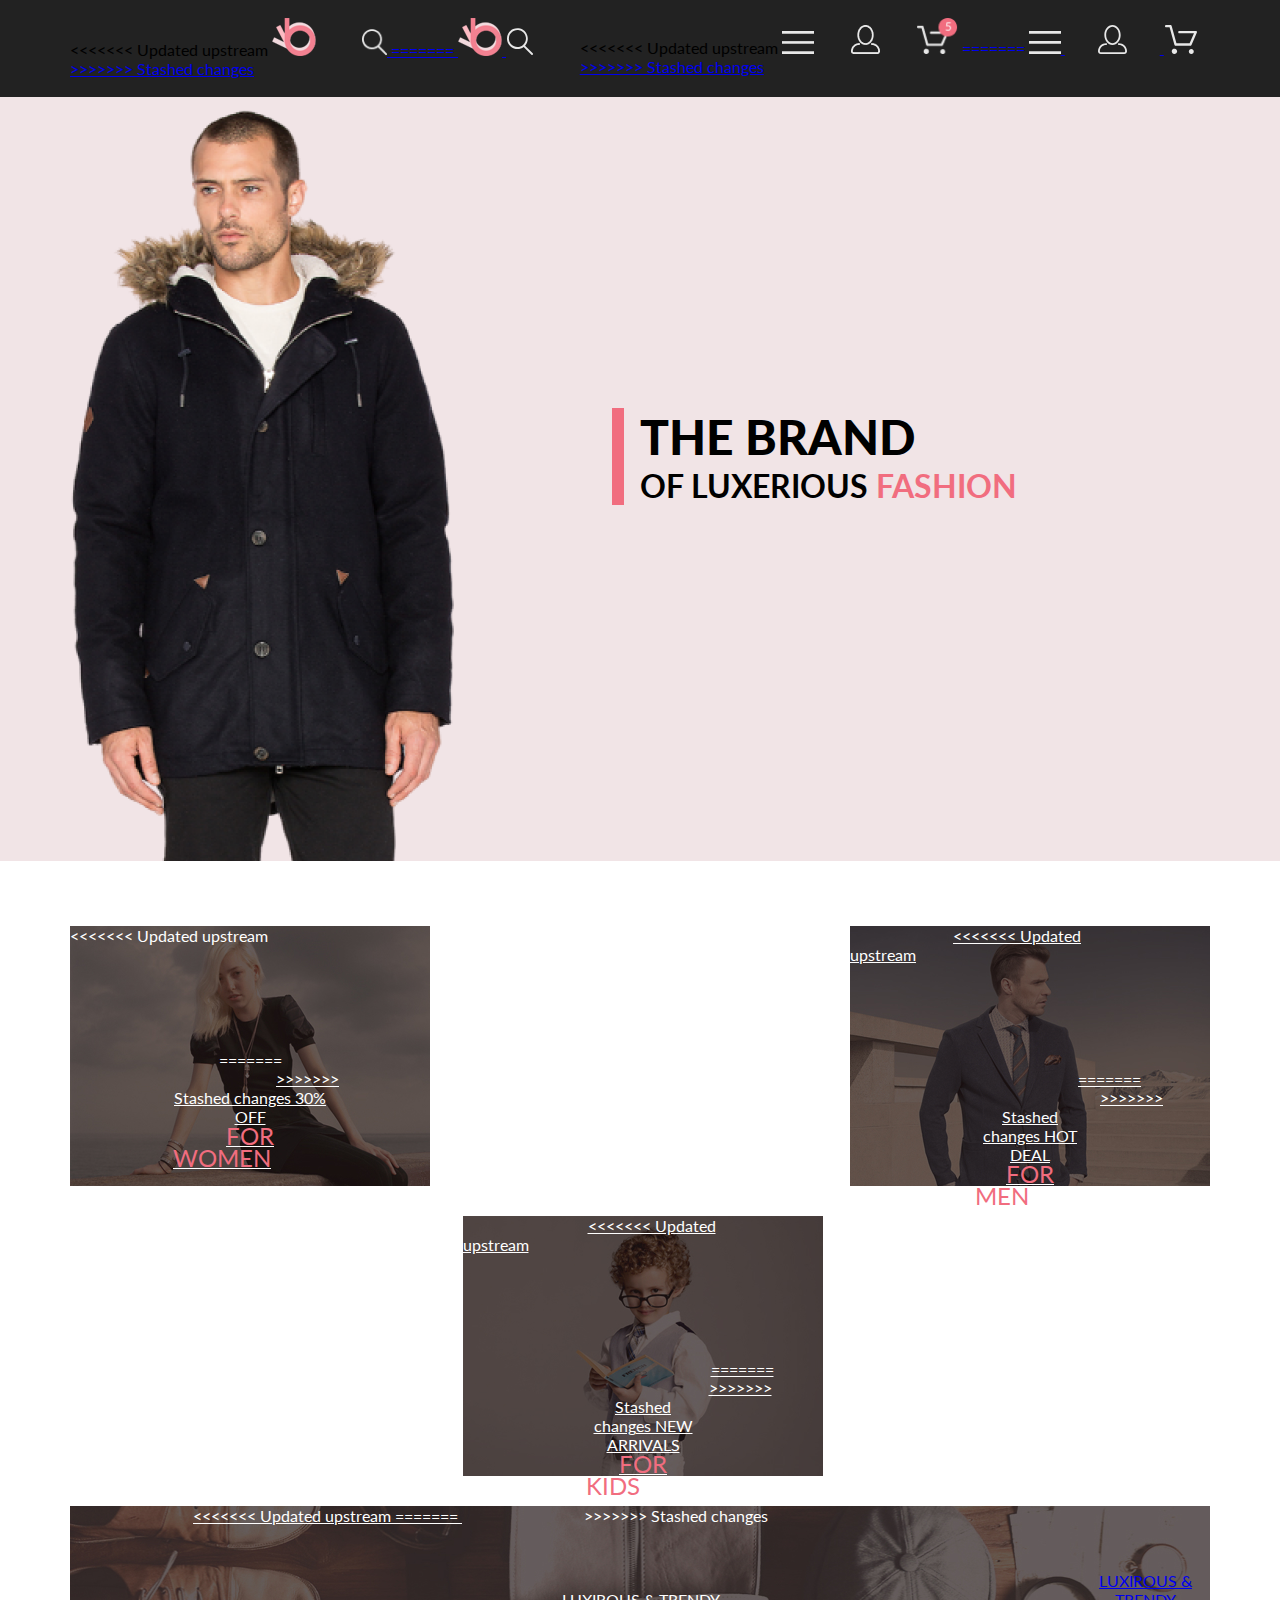
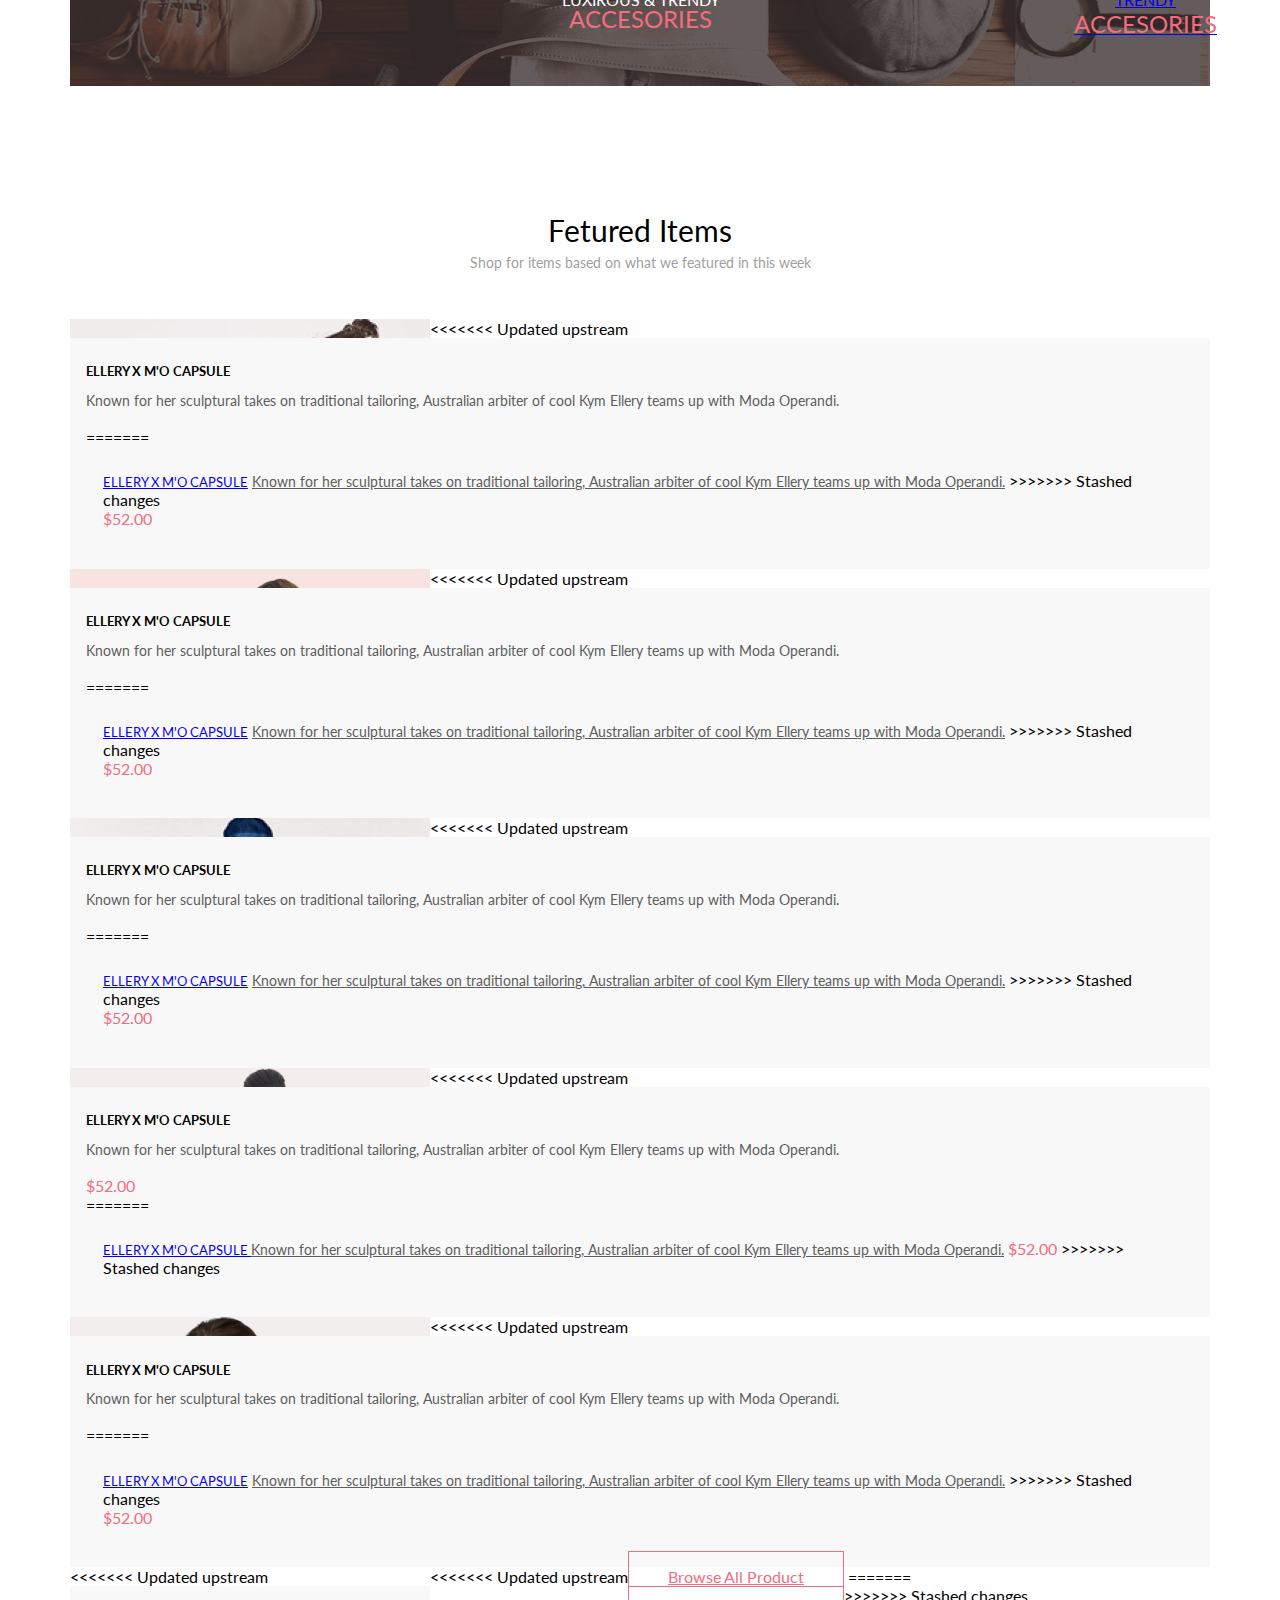
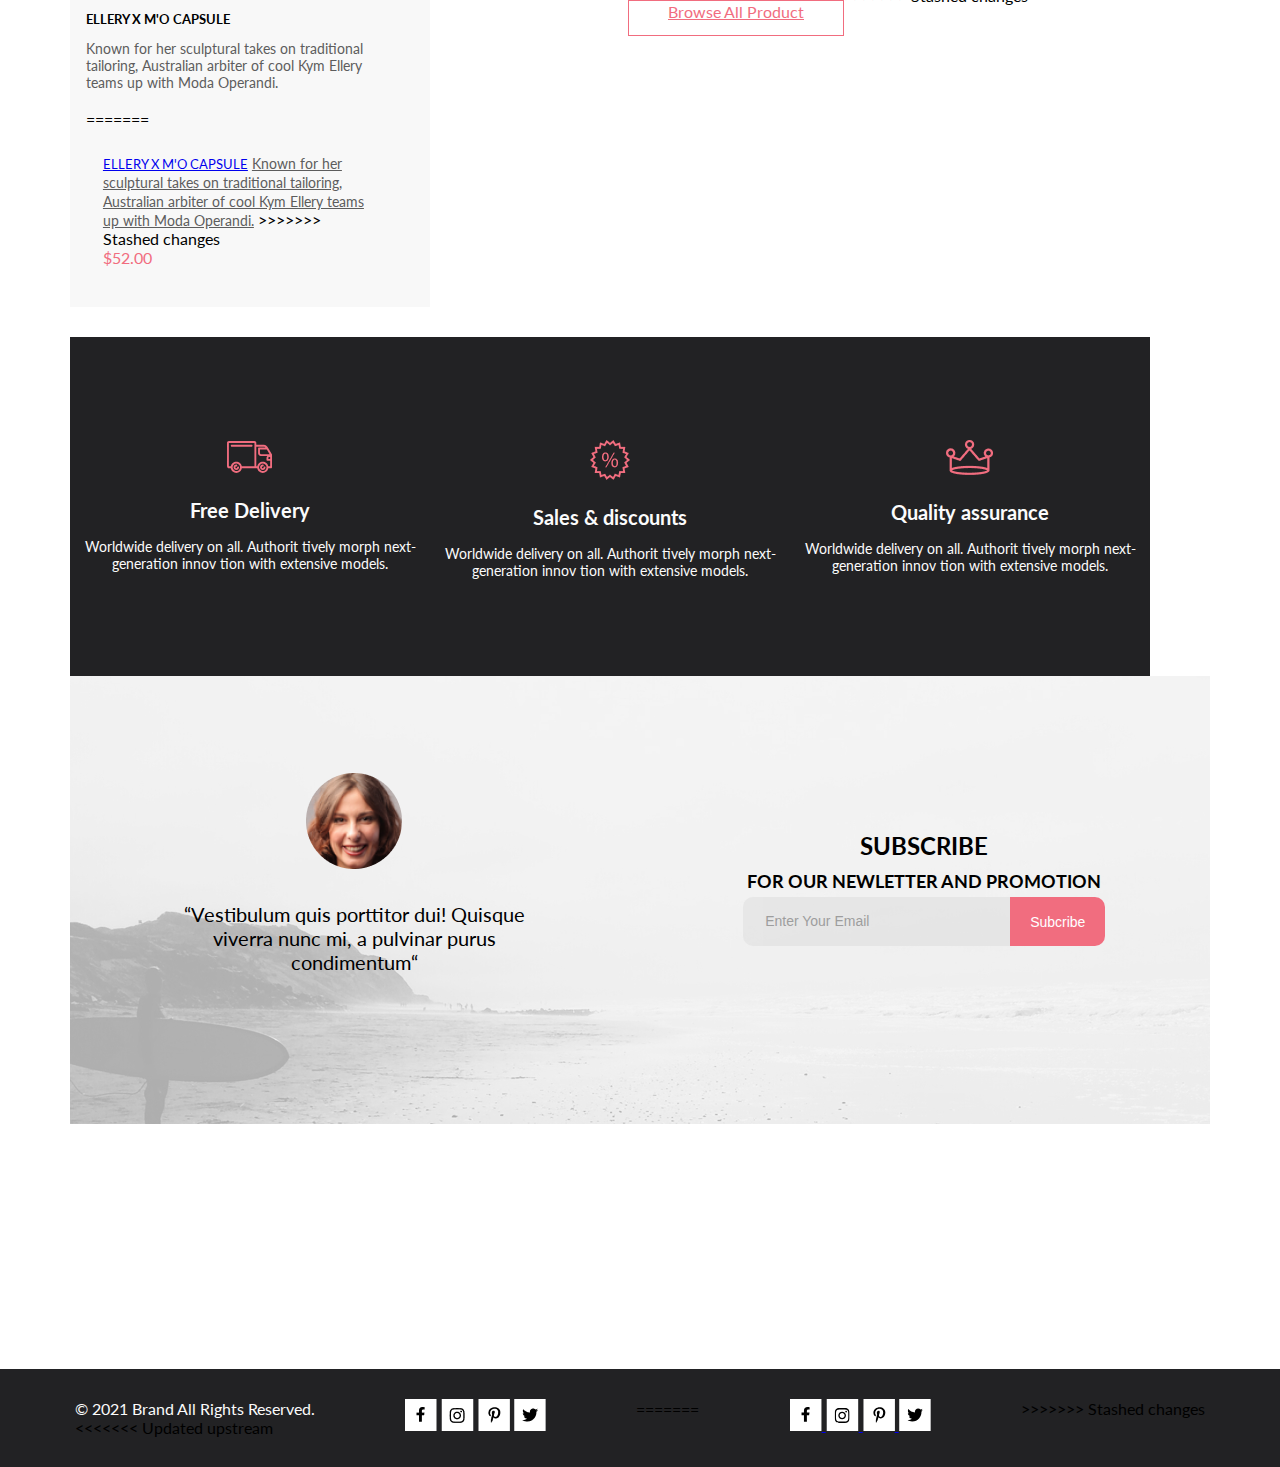
==== commit bdc82f18: "Lesson6" ====
--- a/index.html
+++ b/index.html
@@ -7,75 +7,107 @@
     <meta name="viewport" content="width=device-width, initial-scale=1.0">
     <title>Main</title>
     <link rel="stylesheet" href="css/style.css">
-
-    <link rel="preconnect" href="https://fonts.gstatic.com">
-    <link href="https://fonts.googleapis.com/css2?family=Lato:ital,wght@0,300;0,400;0,700;0,900;1,400&display=swap"
-        rel="stylesheet">
 </head>
 
 <body>
-    <header class="header">
+    <div class="header">
         <div class="wrap header-wrap">
 
             <div class="header-left">
-                <a href="#" class="header-logo-link">
+<<<<<<< Updated upstream
+                <a href="#" class="header-logo-kink">
                     <img src="img/logo.svg" width="44" heigh="38" alt=" logo" class="header-logo">
                 </a>
 
+                <a href="#" class="header-search-kink">
+                    <img src="img/search.png" width="26" heigh="26.79" alt="search" class="header-search">
+=======
+                <a href="index.html" class="header-logo-link">
+                    <img src="img/logo.svg" alt=" logo" class="header-logo">
+                </a>
+
                 <a href="#" class="header-search-link">
-                    <img src="img/search.svg" width="26" heigh="26.79" alt="search" class="header-search">
+                    <img src="img/search.svg" alt="search" class="header-search">
+>>>>>>> Stashed changes
                 </a>
             </div>
 
             <div class="header-right">
+<<<<<<< Updated upstream
+                <a href="#" class="header-burger-kink">
+                    <img src="img/menu.png" width="32" heigh="23" alt="burger" class="header-burger">
+                </a>
+                <a href="#" class="header-account-kink">
+                    <img src="img/registration.png" width="29" heigh="29" alt="account" class="header-account">
+                </a>
+                <a href="#" class="header-cart-kink">
+                    <img src="img/cart.png" width="41" heigh="37" alt="cart" class="header-cart">
+=======
                 <a href="#" class="header-burger-link">
-                    <img src="img/menu.svg" width="32" heigh="23" alt="burger" class="header-burger">
-                </a>
-                <a href="#" class="header-account-link">
-                    <img src="img/registration.svg" width="29" heigh="29" alt="account" class="header-account">
-                </a>
-                <a href="#" class="header-cart-link">
-                    <img src="img/cart.svg" width="41" heigh="37" alt="cart" class="header-cart">
-                </a>
-            </div>
-        </div>
-    </header>
+                    <img src="img/menu.svg" alt="burger" class="header-burger">
+                </a>
+                <a href="registration.html" class="header-account-link">
+                    <img src="img/registration.svg" alt="account" class="header-account">
+                </a>
+                <a href="cart.html" class="header-cart-link">
+                    <img src="img/cart.svg" alt="cart" class="header-cart">
+>>>>>>> Stashed changes
+                </a>
+            </div>
+        </div>
+    </div>
 
     <main>
-        <section class="promo">
+        <div class="promo">
             <div class="wrap promo-wrap">
                 <h1 class="promo-title"><span class="promo_text">THE BRAND</span> <br> OF LUXERIOUS
                     <span class="promo_pnk">FASHION</span>
                 </h1>
             </div>
-        </section>
-
-        <section class="categories center">
+        </div>
+
+        <div class="categories center">
             <div class="category-item category-item-1">
-                <a href="#" class="category-text text_1">
+<<<<<<< Updated upstream
+                <div class="category-text text_1">
+=======
+                <a href="catalog.html" class="category-text text_1">
+>>>>>>> Stashed changes
                     30% OFF <br>
                     <span class="pink-text">FOR WOMEN</span>
-                </a>
+                </div>
             </div>
             <div class=" category-item category-item-2">
-                <a href="#" class="category-text text_2">
+<<<<<<< Updated upstream
+                <div class="category-text text_2">
+=======
+                <a href="catalog.html" class="category-text text_2">
+>>>>>>> Stashed changes
                     HOT DEAL <br>
                     <span class="pink-text">FOR MEN</span>
-                </a>
+                </div>
             </div>
             <div class="category-item category-item-3">
-                <a href="#" class="category-text text_3">
+<<<<<<< Updated upstream
+                <div class="category-text text_3">
+=======
+                <a href="catalog.html" class="category-text text_3">
+>>>>>>> Stashed changes
                     NEW ARRIVALS <br>
                     <span class="pink-text">FOR KIDS</span>
-                </a>
+                </div>
             </div>
             <div class="category-item category-item-4">
-                <a href="#" class="category-text-1 text_4">LUXIROUS & TRENDY <span
+<<<<<<< Updated upstream
+                <div class="category-text-1 text_4">LUXIROUS & TRENDY <span class="pink-text">ACCESORIES</span></div>
+=======
+                <a href="catalog.html" class="category-text-1 text_4">LUXIROUS & TRENDY <span
                         class="pink-text">ACCESORIES</span></a>
-            </div>
-        </section>
-
-        <section class="products center">
+>>>>>>> Stashed changes
+            </div>
+        </div>
+
+        <div class="products center">
             <div class="products_header">Fetured Items</div>
 
             <p class="products_top">Shop for items based on what we featured in this week</p>
@@ -83,160 +115,221 @@
             <div class="products-blocks">
                 <div class="products-block">
                     <div class="products-img p-img-1"></div>
-                    <div class="overlay">
-                        <button class="overlay-btn">
-                            <img src="img/Cart_btn.svg" alt="Cart_btn" class="overlay-icon">
-                            <p class="overlay-btn-text">Add to cart</p>
-                        </button>
-                    </div>
-                    <div class="products-text">
-                        <a href="#" class="products-text-header">ELLERY X M'O CAPSULE</a>
-                        <a href="#" class="products-text-p">Known for her sculptural takes on traditional tailoring,
-                            Australian
-                            arbiter of cool Kym Ellery teams up with Moda Operandi.</a>
+<<<<<<< Updated upstream
+                    <div class="products-text">
+                        <h4 class="products-text-header">ELLERY X M'O CAPSULE</h4>
+                        <p class="products-text-p">Known for her sculptural takes on traditional tailoring, Australian
+                            arbiter of cool Kym Ellery teams up with Moda Operandi.</p>
+=======
+                    <div class="overlay">
+                        <button class="overlay-btn">
+                            <img src="img/Cart_btn.svg" alt="Cart_btn" class="overlay-icon">
+                            <div class="overlay-btn-text">Add to cart</div>
+                        </button>
+                    </div>
+                    <div class="products-text">
+                        <a href="product.html" class="products-text-header">ELLERY X M'O CAPSULE</a>
+                        <a href="product.html" class="products-text-p">Known for her sculptural takes on traditional
+                            tailoring,
+                            Australian
+                            arbiter of cool Kym Ellery teams up with Moda Operandi.</a>
+>>>>>>> Stashed changes
                         <p class="products-text-price">$52.00</p>
                     </div>
                 </div>
                 <div class="products-block">
                     <div class="products-img p-img-2"></div>
-                    <div class="overlay">
-                        <button class="overlay-btn">
-                            <img src="img/Cart_btn.svg" alt="Cart_btn" class="overlay-icon">
-                            <p class="overlay-btn-text">Add to cart</p>
-                        </button>
-                    </div>
-                    <div class="products-text">
-                        <a href="#" class="products-text-header">ELLERY X M'O CAPSULE</a>
-                        <a href="#" class="products-text-p">Known for her sculptural takes on traditional tailoring,
-                            Australian
-                            arbiter of cool Kym Ellery teams up with Moda Operandi.</a>
+<<<<<<< Updated upstream
+                    <div class="products-text">
+                        <h4 class="products-text-header">ELLERY X M'O CAPSULE</h4>
+                        <p class="products-text-p">Known for her sculptural takes on traditional tailoring, Australian
+                            arbiter of cool Kym Ellery teams up with Moda Operandi.</p>
+=======
+                    <div class="overlay">
+                        <button class="overlay-btn">
+                            <img src="img/Cart_btn.svg" alt="Cart_btn" class="overlay-icon">
+                            <div class="overlay-btn-text">Add to cart</div>
+                        </button>
+                    </div>
+                    <div class="products-text">
+                        <a href="product.html" class="products-text-header">ELLERY X M'O CAPSULE</a>
+                        <a href="product.html" class="products-text-p">Known for her sculptural takes on traditional
+                            tailoring,
+                            Australian
+                            arbiter of cool Kym Ellery teams up with Moda Operandi.</a>
+>>>>>>> Stashed changes
                         <p class="products-text-price">$52.00</p>
                     </div>
                 </div>
                 <div class="products-block">
                     <div class="products-img p-img-3"></div>
-                    <div class="overlay">
-                        <button class="overlay-btn">
-                            <img src="img/Cart_btn.svg" alt="Cart_btn" class="overlay-icon">
-                            <p class="overlay-btn-text">Add to cart</p>
-                        </button>
-                    </div>
-                    <div class="products-text">
-                        <a href="#" class="products-text-header">ELLERY X M'O CAPSULE</a>
-                        <a href="#" class="products-text-p">Known for her sculptural takes on traditional tailoring,
-                            Australian
-                            arbiter of cool Kym Ellery teams up with Moda Operandi.</a>
+<<<<<<< Updated upstream
+                    <div class="products-text">
+                        <h4 class="products-text-header">ELLERY X M'O CAPSULE</h4>
+                        <p class="products-text-p">Known for her sculptural takes on traditional tailoring, Australian
+                            arbiter of cool Kym Ellery teams up with Moda Operandi.</p>
+=======
+                    <div class="overlay">
+                        <button class="overlay-btn">
+                            <img src="img/Cart_btn.svg" alt="Cart_btn" class="overlay-icon">
+                            <div class="overlay-btn-text">Add to cart</div>
+                        </button>
+                    </div>
+                    <div class="products-text">
+                        <a href="product.html" class="products-text-header">ELLERY X M'O CAPSULE</a>
+                        <a href="product.html" class="products-text-p">Known for her sculptural takes on traditional
+                            tailoring,
+                            Australian
+                            arbiter of cool Kym Ellery teams up with Moda Operandi.</a>
+>>>>>>> Stashed changes
                         <p class="products-text-price">$52.00</p>
                     </div>
                 </div>
                 <div class="products-block">
                     <div class="products-img p-img-4"></div>
-                    <div class="overlay">
-                        <button class="overlay-btn">
-                            <img src="img/Cart_btn.svg" alt="Cart_btn" class="overlay-icon">
-                            <p class="overlay-btn-text">Add to cart</p>
-                        </button>
-                    </div>
-                    <div class="products-text">
-                        <a href="#" class="products-text-header">ELLERY X M'O CAPSULE</>
-                            <a href="#" class="products-text-p">Known for her sculptural takes on traditional tailoring,
-                                Australian
-                                arbiter of cool Kym Ellery teams up with Moda Operandi.</>
-                                <a class="products-text-price">$52.00</a>
+<<<<<<< Updated upstream
+                    <div class="products-text">
+                        <h4 class="products-text-header">ELLERY X M'O CAPSULE</h4>
+                        <p class="products-text-p">Known for her sculptural takes on traditional tailoring, Australian
+                            arbiter of cool Kym Ellery teams up with Moda Operandi.</p>
+                        <p class="products-text-price">$52.00</p>
+=======
+                    <div class="overlay">
+                        <button class="overlay-btn">
+                            <img src="img/Cart_btn.svg" alt="Cart_btn" class="overlay-icon">
+                            <div class="overlay-btn-text">Add to cart</div>
+                        </button>
+                    </div>
+                    <div class="products-text">
+                        <a href="product.html" class="products-text-header"> ELLERY X M'O CAPSULE </a>
+                        <a href="product.html" class="products-text-p">Known for her sculptural takes on traditional
+                            tailoring,
+                            Australian
+                            arbiter of cool Kym Ellery teams up with Moda Operandi.</a>
+                        <a class="products-text-price">$52.00</a>
+>>>>>>> Stashed changes
                     </div>
                 </div>
                 <div class="products-block">
                     <div class="products-img p-img-5"></div>
-                    <div class="overlay">
-                        <button class="overlay-btn">
-                            <img src="img/Cart_btn.svg" alt="Cart_btn" class="overlay-icon">
-                            <p class="overlay-btn-text">Add to cart</p>
-                        </button>
-                    </div>
-                    <div class="products-text">
-                        <a href="#" class="products-text-header">ELLERY X M'O CAPSULE</a>
-                        <a href="#" class="products-text-p">Known for her sculptural takes on traditional tailoring,
-                            Australian
-                            arbiter of cool Kym Ellery teams up with Moda Operandi.</a>
+<<<<<<< Updated upstream
+                    <div class="products-text">
+                        <h4 class="products-text-header">ELLERY X M'O CAPSULE</h4>
+                        <p class="products-text-p">Known for her sculptural takes on traditional tailoring, Australian
+                            arbiter of cool Kym Ellery teams up with Moda Operandi.</p>
+=======
+                    <div class="overlay">
+                        <button class="overlay-btn">
+                            <img src="img/Cart_btn.svg" alt="Cart_btn" class="overlay-icon">
+                            <div class="overlay-btn-text">Add to cart</div>
+                        </button>
+                    </div>
+                    <div class="products-text">
+                        <a href="product.html" class="products-text-header">ELLERY X M'O CAPSULE</a>
+                        <a href="product.html" class="products-text-p">Known for her sculptural takes on traditional
+                            tailoring,
+                            Australian
+                            arbiter of cool Kym Ellery teams up with Moda Operandi.</a>
+>>>>>>> Stashed changes
                         <p class="products-text-price">$52.00</p>
                     </div>
                 </div>
                 <div class="products-block">
                     <div class="products-img p-img-6"></div>
-                    <div class="overlay">
-                        <button class="overlay-btn">
-                            <img src="img/Cart_btn.svg" alt="Cart_btn" class="overlay-icon">
-                            <p class="overlay-btn-text">Add to cart</p>
-                        </button>
-                    </div>
-                    <div class="products-text">
-                        <a href="#" class="products-text-header">ELLERY X M'O CAPSULE</a>
-                        <a href="#" class="products-text-p">Known for her sculptural takes on traditional tailoring,
-                            Australian
-                            arbiter of cool Kym Ellery teams up with Moda Operandi.</a>
-                        <p class="products-text-price">$52.00</p>
-                    </div>
-                </div>
-            </div>
+<<<<<<< Updated upstream
+                    <div class="products-text">
+                        <h4 class="products-text-header">ELLERY X M'O CAPSULE</h4>
+                        <p class="products-text-p">Known for her sculptural takes on traditional tailoring, Australian
+                            arbiter of cool Kym Ellery teams up with Moda Operandi.</p>
+=======
+                    <div class="overlay">
+                        <button class="overlay-btn">
+                            <img src="img/Cart_btn.svg" alt="Cart_btn" class="overlay-icon">
+                            <div class="overlay-btn-text">Add to cart</div>
+                        </button>
+                    </div>
+                    <div class="products-text">
+                        <a href="product.html" class="products-text-header">ELLERY X M'O CAPSULE</a>
+                        <a href="product.html" class="products-text-p">Known for her sculptural takes on traditional
+                            tailoring,
+                            Australian
+                            arbiter of cool Kym Ellery teams up with Moda Operandi.</a>
+>>>>>>> Stashed changes
+                        <p class="products-text-price">$52.00</p>
+                    </div>
+                </div>
+            </div>
+<<<<<<< Updated upstream
+            <div products-bottom-parent>
+                <a href="#" class="products-bottom">Browse All Product</a>
+=======
             <div class="button-parent">
-                <a href="#" class="products-bottom">Browse All Product</a>
-            </div>
-
-        </section>
+                <a href="catalog.html" class="products-bottom">Browse All Product</a>
+>>>>>>> Stashed changes
+            </div>
+        </div>
+        <div class="options">
+            <div class="options-container">
+                <div class="option-block o-b-1">
+                    <a href="#" class="free-delivery"><img src="img/main_option_delivery.svg" alt="delivery"
+                            class="delivery-img"></a>
+                    <h4 class="option-header">Free Delivery</h4>
+                    <p class="option-info">Worldwide delivery on all. Authorit tively morph next-generation innov tion
+                        with
+                        extensive models.</p>
+                </div>
+                <div class="option-block o-b-2">
+                    <a href="#" class="free-delivery"><img src="img/main_option_discount.png" alt="discount"
+                            class="discount-img"></a>
+                    <h4 class="option-header">Sales & discounts</h4>
+                    <p class="option-info">Worldwide delivery on all. Authorit tively morph next-generation innov tion
+                        with
+                        extensive models.</p>
+                </div>
+                <div class="option-block o-b-3">
+                    <a href="#" class="free-delivery"><img src="img/main_option_quality.png" alt="quality"
+                            class="quality-img"></a>
+                    <h4 class="option-header">Quality assurance</h4>
+                    <p class="option-info">Worldwide delivery on all. Authorit tively morph next-generation innov tion
+                        with
+                        extensive models.</p>
+                </div>
+            </div>
+        </div>
+        <div class="feedback">
+            <div class="feedback-container wrap">
+                <div class="feedback-block1">
+                    <img src="img/main_feedback_face.png" alt="face">
+                    <p class="feedback_text">“Vestibulum quis porttitor dui! Quisque viverra nunc mi, a pulvinar purus
+                        condimentum“</p>
+                </div>
+                <div class="feedback-block2">
+                    <h5 class="feedback-block2-header"><span class="fdbck-block2-sub">SUBSCRIBE</span> <br>
+                        FOR OUR NEWLETTER AND PROMOTION</h5>
+                    <form action="#" class="feedback_regform">
+                        <input type="text" placeholder="Enter Your Email" name="email" required class="input_email">
+                        <button type="submit" class="registerbtn">Subcribe</button>
+                    </form>
+                </div>
+            </div>
+        </div>
     </main>
-    <section class="options">
-        <div class="options-container">
-            <div class="option-block o-b-1">
-                <a href="#" class="free-delivery"><img src="img/main_option_delivery.svg" alt="delivery"
-                        class="delivery-img"></a>
-                <h4 class="option-header o-h-1">Free Delivery</h4>
-                <p class="option-info">Worldwide delivery on all. Authorit tively morph next-generation innov tion
-                    with
-                    extensive models.</p>
-            </div>
-            <div class="option-block o-b-2">
-                <a href="#" class="free-delivery"><img src="img/main_option_discount.png" alt="discount"
-                        class="discount-img"></a>
-                <h4 class="option-header o-h-2">Sales & discounts</h4>
-                <p class="option-info">Worldwide delivery on all. Authorit tively morph next-generation innov tion
-                    with
-                    extensive models.</p>
-            </div>
-            <div class="option-block o-b-3">
-                <a href="#" class="free-delivery"><img src="img/main_option_quality.png" alt="quality"
-                        class="quality-img"></a>
-                <h4 class="option-header o-h-3">Quality assurance</h4>
-                <p class="option-info">Worldwide delivery on all. Authorit tively morph next-generation innov tion
-                    with
-                    extensive models.</p>
-            </div>
-        </div>
-    </section>
-    <aside class="feedback">
-        <div class="feedback-container wrap">
-            <section class="feedback-block1">
-                <img class="feedback-block1__img" src="img/main_feedback_face.png" alt="face">
-                <p class="feedback_text">“Vestibulum quis porttitor dui! Quisque viverra nunc mi, <i>a pulvinar purus
-                        condimentum</i>“</p>
-            </section>
-            <section class="feedback-block2">
-                <h5 class="feedback-block2-header"><span class="fdbck-block2-sub">SUBSCRIBE</span> <br>
-                    FOR OUR NEWLETTER AND PROMOTION</h5>
-                <form action="#" class="feedback_regform">
-                    <input type="email" placeholder="Enter Your Email" name="email" required class="input_email">
-                    <button type="submit" class="registerbtn">Subcribe</button>
-                </form>
-            </section>
-        </div>
-    </aside>
-
 
     <footer class="footer">
-        <section class="footer-block1">
+        <div class="footer-block1">
             <p class="footer-text">&copy; 2021 Brand All Rights Reserved.</p>
+<<<<<<< Updated upstream
+        </div>
+        <div class="footer-block2">
+            <a href="#" class="fooer-link1"><img src="img/Footer_facebook_logo.png" alt="fb"></a>
+            <a href="#" class="fooer-link2"><img src="img/Footer_instagram_logo.png" alt="insta"></a>
+            <a href="#" class="fooer-link3"><img src="img/Footer_pinta_logo.png" alt="pinta"></a>
+            <a href="#" class="fooer-link4"><img src="img/Footer_twitter_logo.png" alt="twitter"></a>
+        </div>
+=======
         </section>
         <section class="footer-block2">
-            <a href="#" class="footer-link">
+            <a href="https://www.facebook.com/" class="footer-link">
                 <svg class="footer-icon__svg" width="32" height="32" viewBox="0 0 32 32" fill="none"
                     xmlns="http://www.w3.org/2000/svg">
                     <path d="M31.4506 0H0V32H31.4506V0Z" fill="white" class="footer-icon__color" />
@@ -246,7 +339,7 @@
                 </svg>
 
             </a>
-            <a href="#" class="footer-link">
+            <a href="https://www.instagram.com/" class="footer-link">
                 <svg width="33" height="32" viewBox="0 0 33 32" fill="none" xmlns="http://www.w3.org/2000/svg">
                     <path d="M32.1889 0H0.738281V32H32.1889V0Z" fill="white" class="footer-icon__color" />
                     <g clip-path="url(#clip0)">
@@ -262,7 +355,7 @@
                 </svg>
 
             </a>
-            <a href="#" class="footer-link">
+            <a href="https://www.pinterest.ru/" class="footer-link">
                 <svg width="32" height="32" viewBox="0 0 32 32" fill="none" xmlns="http://www.w3.org/2000/svg">
                     <path d="M31.9252 0H0.474609V32H31.9252V0Z" fill="white" class="footer-icon__color" />
                     <g clip-path="url(#clip0)">
@@ -277,7 +370,7 @@
                     </defs>
                 </svg>
             </a>
-            <a href="#" class="footer-link">
+            <a href="https://twitter.com/" class="footer-link">
                 <svg width="32" height="32" viewBox="0 0 32 32" fill="none" xmlns="http://www.w3.org/2000/svg">
                     <path d="M31.6635 0H0.212891V32H31.6635V0Z" fill="white" class="footer-icon__color" />
                     <g clip-path="url(#clip0)">
@@ -293,6 +386,7 @@
                 </svg>
             </a>
         </section>
+>>>>>>> Stashed changes
     </footer>
 </body>
 
--- a/css/style.css
+++ b/css/style.css
@@ -1,278 +1,162 @@
+@import url('https://fonts.googleapis.com/css2?family=Lato&display=swap');
 * {
-  margin: 0px;
-  padding: 0px;
-}
-
+    margin: 0px;
+    padding: 0px;
+}
 body {
-  display: -webkit-box;
-  display: -ms-flexbox;
-  display: flex;
-  -webkit-box-orient: vertical;
-  -webkit-box-direction: normal;
-      -ms-flex-direction: column;
-          flex-direction: column;
-  min-height: 100vh;
-  font-family: 'Lato', sans-serif;
-}
-
+    display: flex;
+    flex-direction: column;
+    min-height: 100vh;
+    font-family: 'Lato', sans-serif;
+}
 .wrap {
-  width: 1140px;
-  margin: 0 auto;
-}
-
+    width: 1140px;
+    margin: 0 auto;
+}
 .header {
-  background-color: #222;
-  padding: 18px 0 19px 0;
-}
-
+    background-color: #222;
+    padding: 18px 0 19px 0;
+}
 .center {
-  padding: 0 calc(50% - 1140px / 2);
-}
-
+    padding: 0 calc(50% - 1140px / 2);
+}
 .header-wrap {
-  display: -webkit-box;
-  display: -ms-flexbox;
-  display: flex;
-  -webkit-box-pack: justify;
-      -ms-flex-pack: justify;
-          justify-content: space-between;
-}
-
-.header-left {
-  display: -webkit-box;
-  display: -ms-flexbox;
-  display: flex;
-  -webkit-box-pack: justify;
-      -ms-flex-pack: justify;
-          justify-content: space-between;
-  -webkit-box-align: center;
-      -ms-flex-align: center;
-          align-items: center;
-}
-
-.header-right {
-  display: -webkit-box;
-  display: -ms-flexbox;
-  display: flex;
-  -webkit-box-pack: justify;
-      -ms-flex-pack: justify;
-          justify-content: space-between;
-  -webkit-box-align: center;
-      -ms-flex-align: center;
-          align-items: center;
-}
-
-.header-logo-link {
-  text-decoration: none;
-}
-
-.header-logo {
-  width: 44px;
-  height: 38px;
-  margin-right: 41px;
-}
-
-.header-search {
-  width: 26px;
-  height: 26.79px;
-  padding-top: 8px;
-}
-
+    display: flex;
+    justify-content: space-between;
+}
+.header-logo-kink {
+    margin-right: 41px;
+    text-decoration: none;
+}
 .header-account {
-  margin: auto 33px;
-  width: 29px;
-  height: 29px;
-}
-
-.header-burger-link {
-  text-decoration: none;
-}
-
-.header-burger {
-  width: 32px;
-  height: 23px;
-}
-
-.header-account-link {
-  text-decoration: none;
-}
-
-.header-cart-link {
-  text-decoration: none;
-}
-
-.header-cart {
-  width: 32px;
-  height: 29px;
-}
-
+    margin: auto 33px;
+}
+.header-burger-kink {
+    text-decoration: none;
+}
+.header-account-kink{
+    text-decoration: none;
+}
+.header-cart-kink {
+    text-decoration: none;
+}
 .promo {
-  background-color: #F1E4E6;
-}
-
+    background-color: #F1E4E6;
+}
 .promo-wrap {
-  height: 764px;
-  display: -webkit-box;
-  display: -ms-flexbox;
-  display: flex;
-  -webkit-box-align: center;
-      -ms-flex-align: center;
-          align-items: center;
-  -webkit-box-pack: end;
-      -ms-flex-pack: end;
-          justify-content: flex-end;
-  background-image: url(../img/man_promo.png);
-  background-repeat: no-repeat;
-  background-position: -224px bottom;
-}
-
+    height: 764px;
+    display: flex;
+    align-items: center;
+    justify-content: flex-end;
+    background-image: url(../img/man_promo.png);
+    background-repeat: no-repeat;
+    background-position: -224px bottom;
+}
 .promo-title {
-  margin: 0;
-  width: 50%;
-  margin-left: 64px;
-  border-left: 12px solid #F16D7F;
-  padding-left: 16px;
-  margin-top: -45.5px;
-  font-weight: 700;
-  font-size: 32px;
-  line-height: 38px;
-}
-
+    margin: 0;
+    width: 50%;
+    margin-left: 64px;
+    border-left: 12px solid #F16D7F;
+    padding-left: 16px;
+    margin-top: -45.5px;
+}
 .promo_text {
-  font-weight: 900;
-  font-size: 48px;
-  line-height: 58px;
-}
-
+    font-weight: 900;
+    font-size: 48px;
+    line-height: 58px;
+}
 .promo_pnk {
-  color: #F16D7F;
-}
-
+    color:#F16D7F;
+}
 .categories {
-  display: -webkit-box;
-  display: -ms-flexbox;
-  display: flex;
-  -ms-flex-wrap: wrap;
-      flex-wrap: wrap;
-  -webkit-box-pack: justify;
-      -ms-flex-pack: justify;
-          justify-content: space-between;
-  margin-top: 65px;
-}
-
+    display: flex;
+    flex-wrap: wrap;
+    justify-content: space-between;
+    margin-top: 65px;
+}
 .category-item {
-  background-color: #211616;
-  width: 360px;
-  color: #FFFFFF;
-  margin-bottom: 30px;
-  position: relative;
-}
-
+    background-color: #211616;
+    width: 360px;
+    color: #fff;
+    margin-bottom: 30px;
+    position: relative;
+}
 .category-item-1 {
-  background-image: url(../img/main_women.png);
-  height: 260px;
-  font-size: 16px;
-  color: #FFFFFF;
-  line-height: 19px;
-}
-
+    background-image: url(../img/main_women.png);
+    height: 260px;
+    font-size: 16px;
+    color: #FFFFFF;
+    line-height: 19px;
+}
 .category-text {
-  display: block;
-  text-decoration: none;
-  text-align: center;
-  font-size: 16px;
-  font-weight: 400;
-  line-height: 19.2px;
-  color: #FFFFFF;
-}
-
+    text-align: center;
+    font-size: 16px;
+    line-height: 19px;
+    color: #FFFFFF;
+}
 .category-text-1 {
-  text-align: center;
-  line-height: 19.2px;
-  font-weight: 400;
-  font-size: 16px;
-  display: block;
-  text-decoration: none;
-  color: #FFFFFF;
-}
-
+    text-align: center;
+}
 .text_1 {
-  margin: 105px 103px;
-}
-
+    margin: 105px 103px;
+}
 .text_2 {
-  margin: 105px 125px;
-}
-
+    margin: 105px 125px;
+}
 .text_3 {
-  margin: 105px 122px 105px 123px;
-}
-
+    margin: 105px 122px 105px 123px;
+}
 .pink-text {
-  color: #F16D7F;
-  font-size: 24px;
-  line-height: 28.8px;
-  font-weight: 700;
-}
-
+    color:#F16D7F;
+    font-size: 24px;
+}
 .category-item-2 {
-  background-image: url(../img/main_for_men.png);
-  height: 260px;
-}
-
+    background-image: url(../img/main_for\ men.png);
+    height: 260px;
+}
 .category-item-3 {
-  background-image: url(../img/main_for_kids.png);
-  height: 260px;
-}
-
+    background-image: url(../img/main_for\ kids.png);
+    height: 260px;
+}
 .category-item-4 {
-  background-image: url(../img/main_ACCESORIES.png);
-  width: 100%;
-  height: 180px;
-}
-
+    background-image: url(../img/main_ACCESORIES.png);
+    width: 100%;
+    height: 180px;
+}
 .category-text-1 {
-  position: absolute;
-  margin: 65px 490px;
-}
-
+    position: absolute;
+    margin: 65px 490px;
+}
 .products {
-  margin-top: 96px;
-  position: relative;
-  margin-bottom: 95px;
-}
-
+    margin-top: 96px;
+    position: relative;
+    margin-bottom: 95px;
+}
 .products_header {
-  font-size: 30px;
-  line-height: 36px;
-  font-weight: 400;
-  height: 36px;
-  text-align: center;
-}
-
+    font-size: 30px;
+    line-height: 36px;
+    height: 36px;
+    text-align: center;
+}
 .products_top {
-  font-size: 14px;
-  font-weight: 400;
-  line-height: 16.8px;
-  margin-top: 6px;
-  margin-bottom: 48px;
-  color: #9F9F9F;
-  text-align: center;
-}
-
+    font-size: 14px;
+    line-height: 17px;
+    margin-top: 6px;
+    margin-bottom: 48px;
+    color: #9F9F9F;
+    text-align: center;
+}
 .products-blocks {
-  display: -webkit-box;
-  display: -ms-flexbox;
-  display: flex;
-  -webkit-box-pack: justify;
-      -ms-flex-pack: justify;
-          justify-content: space-between;
-  -ms-flex-wrap: wrap;
-      flex-wrap: wrap;
-  margin-bottom: 48.5px;
-}
-
+    display: flex;
+    justify-content: space-between;
+    flex-wrap: wrap;
+    margin-bottom: 48px;
+}
 .products-block {
+<<<<<<< Updated upstream
+    flex-basis: 360px;
+    margin-bottom: 30px;
+=======
   -ms-flex-preferred-size: 360px;
       flex-basis: 360px;
   margin-bottom: 30px;
@@ -281,11 +165,13 @@
   display: flex;
   -ms-flex-wrap: wrap;
       flex-wrap: wrap;
-  font-display: column;
   position: relative;
-}
-
+>>>>>>> Stashed changes
+}
 .products-img {
+<<<<<<< Updated upstream
+    height: 420px;
+=======
   height: 420px;
   width: 360px;
 }
@@ -297,100 +183,54 @@
   top: 0px;
   left: 0px;
   background: rgba(58, 56, 56, 0.86);
-  border: 1px solid #000000;
   -webkit-box-sizing: border-box;
           box-sizing: border-box;
   -webkit-box-shadow: 0px 4px 4px rgba(0, 0, 0, 0.25);
           box-shadow: 0px 4px 4px rgba(0, 0, 0, 0.25);
   display: none;
-}
-
-.products-block:hover .overlay {
-  z-index: 1;
-  display: block;
-}
-
-.overlay-btn {
-  display: -webkit-box;
-  display: -ms-flexbox;
-  display: flex;
-  -webkit-box-align: center;
-      -ms-flex-align: center;
-          align-items: center;
-  -ms-flex-pack: distribute;
-      justify-content: space-around;
-  border-color: #FFFFFF;
-  border-style: solid;
-  background: none;
-  margin: 188px 110px;
-  width: 139px;
-  height: 44px;
-  -webkit-box-shadow: none;
-          box-shadow: none;
-}
-
-.overlay-icon {
-  padding-left: 13.54px;
-}
-
-.overlay-btn-text {
-  color: #FFFFFF;
-  padding-right: 16.41px;
-  font-weight: 400;
-  font-size: 14px;
-  line-height: 16.8;
-}
-
+>>>>>>> Stashed changes
+}
 .p-img-1 {
-  background-image: url(../img/main_products_1.png);
-}
-
+    background-image: url(../img/main_products_1.png);
+}
 .p-img-2 {
-  background-image: url(../img/main_products_2.png);
-}
-
+    background-image: url(../img/main_products_2.png);
+}
 .p-img-3 {
-  background-image: url(../img/main_products_3.png);
-}
-
+    background-image: url(../img/main_products_3.png);
+}
 .p-img-4 {
-  background-image: url(../img/main_products_4.png);
-}
-
+    background-image: url(../img/main_products_4.png);
+}
 .p-img-5 {
-  background-image: url(../img/main_products_5.png);
-}
-
+    background-image: url(../img/main_products_5.png);
+}
 .p-img-6 {
-  background-image: url(../img/main_products_6.png);
-}
-
+    background-image: url(../img/main_products_6.png);
+}
 .products-text {
-  background-color: #F8F8F8;
-  padding: 25.35px 28.8px 20px 16.46px;
-}
-
+    background-color: #F8F8F8;
+    padding: 25.35px 28.8px 20px 16.46px;
+
+}
 .products-text-header {
-  display: block;
-  font-weight: 400;
-  font-size: 13px;
-  line-height: 15.6px;
-  margin-bottom: 12.65px;
-  text-decoration: none;
-  color: black;
-}
-
+    font-size: 13px;
+    line-height: 16px;
+    margin-bottom: 12.65px;
+}
 .products-text-p {
-  display: block;
-  margin-bottom: 18px;
-  font-size: 14px;
-  font-weight: 300;
-  line-height: 16.8px;
-  color: #5D5D5D;
-  text-decoration: none;
-}
-
+    margin-bottom: 18px;
+    font-size: 14px;
+    line-height: 17px;
+    color: #5D5D5D;
+}
 .products-text-price {
+<<<<<<< Updated upstream
+    margin-bottom: 20px;
+    font-size: 16px;
+    line-height: 19px;
+    color:#F16D7F;
+=======
   margin-bottom: 20px;
   font-size: 16px;
   font-weight: 400;
@@ -408,239 +248,139 @@
   -ms-flex-item-align: center;
       align-self: center;
   text-align: center;
-  -webkit-transform: scale 1;
-          transform: scale 1;
+  -webkit-transform: scale(1);
+          transform: scale(1);
   -webkit-transition: 0.5s;
   transition: 0.5s;
   -webkit-transition-delay: 0.2s;
           transition-delay: 0.2s;
-}
-
-.button-parent:hover {
-  -webkit-transform: scale(1.2);
-          transform: scale(1.2);
-}
-
+>>>>>>> Stashed changes
+}
+.products-bottom-parent{
+    display: flex;
+    justify-content: center;
+    align-items: center;
+}
 .products-bottom {
-  color: #FF6A6A;
-  padding: 15px 39px 14px 39px;
-  display: inline-block;
-  font-weight: 400;
-  font-size: 16px;
-  line-height: 19.2px;
-  background: none;
-  border: 1px solid;
-  text-decoration: none;
-}
-
-.products-bottom:hover {
-  color: #FFFFFF;
-  background: #F16D7F;
-  border: 1px solid #FF6A6A;
-  text-decoration: none;
-}
-
+    color: #F16D7F;
+    border: 1px solid #F16D7F;
+    padding: 15px 39px 14px 39px;
+    align-self: center;
+}
 .options-container {
-  display: -webkit-box;
-  display: -ms-flexbox;
-  display: flex;
-  -webkit-box-pack: justify;
-      -ms-flex-pack: justify;
-          justify-content: space-between;
-  background-color: #222224;
-  height: 133px;
-  padding: 103px calc(50% - 1140px / 2);
-}
-
+    display: flex;
+    justify-content: space-between;
+    background-color: #222224;
+    height: 133px;
+    padding: 103px calc(50% - 1140px / 2);
+}
 .option-block {
-  max-width: 360px;
-  -ms-flex-line-pack: center;
-      align-content: center;
-  height: 133px;
-}
-
+    max-width: 360px;
+    align-content: center;
+    height: 133px;
+}
 .option-header {
-  font-size: 19.96px;
-  line-height: 23.95px;
-  font-weight: 400;
-  color: #FBFBFB;
-  text-align: center;
-  margin-top: 25px;
-}
-
-.o-h-1 {
-  margin-top: 28.07px;
-}
-
-.o-h-2 {
-  margin-top: 19.07px;
-}
-
-.o-h-3 {
-  margin-top: 25.07px;
-}
-
+    font-size: 20px;
+    line-height: 24px;
+    color: #FBFBFB;
+    text-align: center;
+    margin-top: 25px;
+}
 .option-info {
-  font-size: 13.97px;
-  line-height: 16.77px;
-  font-weight: 300;
-  text-align: center;
-  color: #FBFBFB;
-  margin-top: 16px;
-}
-
+    font-size: 14px;
+    line-height: 17px;
+    text-align: center;
+    color: #FBFBFB;
+    margin-top: 16px;
+}
 .delivery-img {
-  display: block;
-  margin-left: auto;
-  margin-right: auto;
-}
-
+    display: block;
+    margin-left: auto;
+    margin-right: auto;
+}
 .discount-img {
-  display: block;
-  margin-left: auto;
-  margin-right: auto;
-}
-
+    display: block;
+    margin-left: auto;
+    margin-right: auto;  
+}
 .quality-img {
-  display: block;
-  margin-left: auto;
-  margin-right: auto;
-}
-
+    display: block;
+    margin-left: auto;
+    margin-right: auto;
+}
 .feedback {
-  background-image: url(../img/main_feedback.jpg);
-  height: 448px;
-  background-size: cover;
-}
-
+    background-image: url(../img/main_feedback.jpg);
+    height: 448px;
+    background-position: center;
+}
 .feedback-container {
-  display: -webkit-box;
-  display: -ms-flexbox;
-  display: flex;
-  -ms-flex-pack: distribute;
-      justify-content: space-around;
-}
-
+    display: flex;
+    justify-content: space-around;
+}
 .feedback-block1 {
-  max-width: 359.45px;
-  text-align: center;
-  margin-top: 97px;
-}
-
-.feedback-block1__img {
-  -webkit-transition: 1.5s;
-  transition: 1.5s;
-  -webkit-transform: rotateY(0deg);
-          transform: rotateY(0deg);
-  -webkit-transition-delay: 0.2s;
-          transition-delay: 0.2s;
-}
-
-.feedback-block1__img:hover {
-  -webkit-transform: rotateY(360deg);
-          transform: rotateY(360deg);
-}
-
+    max-width: 359.45px;
+    text-align: center;
+    margin-top: 97px;
+}
 .feedback_text {
-  margin-top: 30px;
-  font-size: 20px;
-  line-height: 24px;
-  font-weight: 400;
-}
-
+    margin-top: 30px;
+    font-size: 20px;
+    line-height: 24px;
+}
 .feedback-block2 {
-  max-width: 557px;
-  margin-top: 150px;
-  height: 142px;
-}
-
+    max-width: 557px;
+    margin-top: 150px;
+    height: 142px;
+}
 .feedback-block2-header {
-  font-size: 18px;
-  line-height: 30.1px;
-  text-align: center;
-  font-weight: 400;
-  margin-bottom: 32px;
-}
-
+    font-size: 18px;
+    line-height: 167.2%;
+    text-align: center;
+}
 .fdbck-block2-sub {
-  font-weight: 700;
-  font-size: 24px;
-  line-height: 37.73px;
-}
-
+    font-weight: bold;
+    font-size: 24px;
+    line-height: 167.2%;
+}
 .feedback_regform {
-  display: -webkit-box;
-  display: -ms-flexbox;
-  display: flex;
-}
-
+    display: flex;
+}
 .input_email {
-  background: #E1E1E1;
-  font-size: 14px;
-  line-height: 17px;
-  color: #222224;
-  opacity: 0.67;
-  min-width: 170px;
-  min-height: 36px;
-  border-style: none;
-  padding: 7px 64px 6px 22px;
-  border-radius: 25px 0 0 25px;
-}
-
-.input_email::-webkit-input-placeholder {
-  color: #222224;
-}
-
-.input_email:-ms-input-placeholder {
-  color: #222224;
-}
-
-.input_email::-ms-input-placeholder {
-  color: #222224;
-}
-
-.input_email::placeholder {
-  color: #222224;
-}
-
+    background: #E1E1E1;
+    font-size: 14px;
+    line-height: 17px;
+    color: #222224;
+    opacity: 0.67;
+    min-width: 170px;
+    min-height: 36px;
+    border-style: none;
+    padding: 7px 64px 6px 22px;
+    border-radius: 10px 0 0 10px;
+}
 .registerbtn {
-  background: #F16D7F;
-  font-size: 14px;
-  font-weight: 400;
-  line-height: 16.8px;
-  color: #FFFFFF;
-  padding: 17px 20px 15px 20px;
-  border-style: none;
-  border-radius: 0 25px 25px 0;
-  max-width: 100px;
-}
-
-.registerbtn:hover {
-  background: none;
-  color: #FF6A6A;
-  border: 0.5px solid #EF5B70;
-}
-
+    background: #F16D7F;
+    font-size: 14px;
+    line-height: 17px;
+    color: #FFFFFF;
+    padding: 17px 20px 15px 20px;
+    border-style: none;
+    border-radius: 0 10px 10px 0;
+    max-width: 100px;
+}
 .footer {
-  background-color: #222224;
-  padding: 30px;
-  margin-top: auto;
-  display: -webkit-box;
-  display: -ms-flexbox;
-  display: flex;
-  -ms-flex-pack: distribute;
-      justify-content: space-around;
-}
-
-.footer-link:hover .footer-icon__color2 {
-  fill: #FFFFFF;
-}
-
-.footer-link:hover .footer-icon__color {
-  fill: #F16D7F;
-}
-
+    background-color: #222224;
+    padding: 30px;
+    margin-top: auto;
+    display: flex;
+    justify-content: space-around;
+}
 .footer-text {
+<<<<<<< Updated upstream
+    font-size: 16px;
+    line-height: 19px;
+    color: #FBFBFB;
+}
+=======
   font-size: 16px;
   font-weight: 400;
   line-height: 19.2px;
@@ -1076,7 +816,7 @@
 .product-information__line-pink {
   border-top: #EF5B70;
   border-style: solid;
-  border-width: 3pxpx;
+  border-width: 3px;
   width: 63px;
   border-bottom: none;
   border-left: none;
@@ -1177,4 +917,454 @@
 .product-information__button:hover .product-information__button___link {
   color: #FFFFFF;
 }
-/*# sourceMappingURL=style.css.map */+
+.main-header__cart {
+  display: -webkit-box;
+  display: -ms-flexbox;
+  display: flex;
+  -webkit-box-pack: left;
+      -ms-flex-pack: left;
+          justify-content: left;
+  padding-top: 59px;
+}
+
+.main-header__cart__text {
+  font-size: 24px;
+  line-height: 29px;
+  font-weight: 400;
+  color: #F16D7F;
+}
+
+.cart-items {
+  padding-top: 56px;
+  display: -webkit-box;
+  display: -ms-flexbox;
+  display: flex;
+  -webkit-box-pack: justify;
+      -ms-flex-pack: justify;
+          justify-content: space-between;
+}
+
+.cart-items-right {
+  padding-left: 128.5px;
+  margin-top: 50px;
+}
+
+.cart-items-form__header {
+  font-weight: 300;
+  font-size: 16px;
+  line-height: 19px;
+  color: #222222;
+}
+
+.cart-items-form__input {
+  margin-top: 20px;
+  width: 360px;
+  height: 45px;
+  border: 1px solid #A4A4A4;
+  font-weight: 300;
+  font-size: 13px;
+  line-height: 16px;
+  color: #222222;
+  padding-left: 16.73px;
+}
+
+.cart-items-form__btn {
+  padding: 10px 14.2px 12px 15.21px;
+  font-weight: 300;
+  font-size: 11px;
+  line-height: 13px;
+  color: #4A4A4A;
+  border: 1px solid #A4A4A4;
+  background: none;
+  margin-top: 23.5px;
+}
+
+.cart-items-form__btn:hover {
+  border: 1px solid #F16D7F;
+  color: #FFFFFF;
+  background: #F16D7F;
+}
+
+.cart-items-calc {
+  background: #F5F3F3;
+  padding-top: 39px;
+  margin-top: 57.5px;
+}
+
+.cart-items-calc__subtotal {
+  display: -webkit-box;
+  display: -ms-flexbox;
+  display: flex;
+  -webkit-box-pack: justify;
+      -ms-flex-pack: justify;
+          justify-content: space-between;
+  font-weight: 400;
+  font-size: 11px;
+  line-height: 13px;
+  margin-left: 218px;
+  max-width: 108px;
+}
+
+.cart-items-calc__grandtotal {
+  display: -webkit-box;
+  display: -ms-flexbox;
+  display: flex;
+  -webkit-box-pack: justify;
+      -ms-flex-pack: justify;
+          justify-content: space-between;
+  margin-left: 153px;
+  margin-top: 12px;
+  font-size: 16px;
+  line-height: 19px;
+  max-width: 170px;
+}
+
+.cart-items-calc__grandtotal__text {
+  font-weight: 300;
+  color: #222222;
+}
+
+.cart-items-calc__grandtotal__number {
+  font-weight: 700;
+  color: #F16D7F;
+}
+
+.cart-items-calc__line {
+  width: 275px;
+  border-top: 1px solid #E2E2E2;
+  margin-top: 21px;
+  margin-left: 42.5px;
+}
+
+.cart-items-calc__btn {
+  margin-top: 17px;
+  padding: 15px 43px 16px 41px;
+  background: #F16D7F;
+  color: #FFFFFF;
+  font-weight: 300;
+  font-size: 16px;
+  line-height: 19px;
+  border: none;
+  margin-left: 44px;
+  margin-bottom: 42px;
+}
+
+.cart-items-calc__btn:hover {
+  background: none;
+  color: #F16D7F;
+  border: 1px solid #F16D7F;
+}
+
+.cart-items__element {
+  display: -webkit-box;
+  display: -ms-flexbox;
+  display: flex;
+  -webkit-box-pack: left;
+      -ms-flex-pack: left;
+          justify-content: left;
+  width: calc(262px + 390px);
+  -webkit-filter: drop-shadow(17px 19px 24px rgba(0, 0, 0, 0.13));
+          filter: drop-shadow(17px 19px 24px rgba(0, 0, 0, 0.13));
+  margin-top: 40px;
+}
+
+.cart-items__element__photo {
+  height: 306px;
+  width: 262px;
+  -webkit-transform: scale(1);
+          transform: scale(1);
+  -webkit-transition: 0.5s;
+  transition: 0.5s;
+  -webkit-transition-delay: 0.2s;
+          transition-delay: 0.2s;
+  -webkit-transition-timing-function: cubic-bezier(0.42, 0, 0.58, 1);
+          transition-timing-function: cubic-bezier(0.42, 0, 0.58, 1);
+}
+
+.cart-items__element__photo:hover {
+  -webkit-transform: scale(1.12);
+          transform: scale(1.12);
+  z-index: 1;
+  -webkit-box-shadow: 0px 4px 4px rgba(0, 0, 0, 0.25);
+          box-shadow: 0px 4px 4px rgba(0, 0, 0, 0.25);
+}
+
+.cart-items__element__description {
+  width: 390px;
+  height: 306px;
+  background: #FFFFFF;
+  position: relative;
+}
+
+.cart-items__element__description__header {
+  margin-top: 22px;
+  margin-left: 31px;
+  font-size: 24px;
+  line-height: 29px;
+  font-weight: 400;
+  display: block;
+  max-width: 262px;
+  color: #222222;
+}
+
+.cart-items__element__description__specification {
+  margin-top: 42px;
+  margin-left: 31px;
+  font-weight: 400;
+  font-size: 22px;
+  line-height: 26px;
+  color: #575757;
+}
+
+.cart-items__element__description__specification__pink {
+  color: #F16D7F;
+}
+
+.cart-items__element__description__specification__quantity {
+  border: 1px solid #EAEAEA;
+  width: 43px;
+  height: 24px;
+  margin-left: 24.5px;
+  text-align: center;
+  color: #656565;
+  font-weight: 400;
+  font-size: 18px;
+  line-height: 22px;
+}
+
+.cart-items__element__description__close-btn {
+  position: absolute;
+  top: 28px;
+  right: 22px;
+  width: 18px;
+  height: 18px;
+  background: none;
+  border: none;
+}
+
+.cart-items__actions {
+  display: -webkit-box;
+  display: -ms-flexbox;
+  display: flex;
+  -webkit-box-pack: justify;
+      -ms-flex-pack: justify;
+          justify-content: space-between;
+  max-width: 652px;
+  margin-top: 72.5px;
+  margin-bottom: 128px;
+}
+
+.cart-items__actions_btn {
+  text-decoration: none;
+  padding: 16.5px 40.5px 15.5px 38.5px;
+  border: 1px solid #A4A4A4;
+  font-weight: 300;
+  font-size: 14px;
+  line-height: 17px;
+  color: #222222;
+  display: block;
+}
+
+.cart-items__actions_btn:hover {
+  background: #F16D7F;
+  color: #FFFFFF;
+  border: 1px solid #F16D7F;
+}
+
+.main-header__registration {
+  display: -webkit-box;
+  display: -ms-flexbox;
+  display: flex;
+  -webkit-box-pack: left;
+      -ms-flex-pack: left;
+          justify-content: left;
+  padding-top: 59px;
+}
+
+.main-header__registration__text {
+  font-size: 24px;
+  line-height: 29px;
+  font-weight: 400;
+  color: #F16D7F;
+}
+
+.main__reg {
+  height: 675px;
+}
+
+.main__reg__content {
+  display: -webkit-box;
+  display: -ms-flexbox;
+  display: flex;
+  -webkit-box-pack: justify;
+      -ms-flex-pack: justify;
+          justify-content: space-between;
+}
+
+.main__reg__content__form {
+  display: -webkit-box;
+  display: -ms-flexbox;
+  display: flex;
+  -webkit-box-orient: vertical;
+  -webkit-box-direction: normal;
+      -ms-flex-direction: column;
+          flex-direction: column;
+  padding-top: 44px;
+}
+
+.main__reg__content__form__header {
+  font-weight: 300;
+  font-size: 16px;
+  line-height: 19px;
+  color: #222222;
+  margin-top: 20px;
+}
+
+.main__reg__content__form__input {
+  font-weight: 300;
+  font-size: 13px;
+  line-height: 16px;
+  color: #B1B1B1;
+  padding-top: 13px;
+  padding-left: 17.24px;
+  padding-bottom: 16px;
+  border: 1px solid #A4A4A4;
+  width: 359px;
+  margin-top: 20px;
+}
+
+.main__reg__content__form__input__info {
+  font-weight: 300;
+  font-size: 13px;
+  line-height: 16px;
+  color: #B1B1B1;
+  width: 359px;
+  margin-top: 15px;
+}
+
+.main__reg__content__form__input__btn {
+  display: -webkit-box;
+  display: -ms-flexbox;
+  display: flex;
+  -webkit-box-align: center;
+      -ms-flex-align: center;
+          align-items: center;
+  -webkit-box-pack: center;
+      -ms-flex-pack: center;
+          justify-content: center;
+  background-color: #F16D7F;
+  margin-top: 39px;
+  width: 167px;
+  height: 50px;
+}
+
+.main__reg__content__form__input__btn:hover {
+  background: none;
+  border: 1px solid #F16D7F;
+}
+
+.main__reg__content__form__input__btn:hover .main__reg__content__form__input__btn__link {
+  color: #F16D7F;
+}
+
+.main__reg__content__form__input__btn:hover .main__reg__content__form__input__btn__img__option {
+  fill: #F16D7F;
+}
+
+.main__reg__content__form__input__btn__link {
+  font-weight: 400;
+  font-size: 14px;
+  line-height: 17px;
+  color: #FFFFFF;
+  text-decoration: none;
+}
+
+.main__reg__content__form__input__btn__img {
+  margin-left: 20px;
+  fill: #FFFFFF;
+  color: #FFFFFF;
+}
+
+.main__reg__content__form__input__btn__img__option {
+  fill: #FFFFFF;
+}
+
+.main__reg__content__form__gender {
+  margin-top: 31px;
+  display: -webkit-box;
+  display: -ms-flexbox;
+  display: flex;
+  -webkit-box-pack: justify;
+      -ms-flex-pack: justify;
+          justify-content: space-between;
+  width: 132px;
+  -webkit-box-align: center;
+      -ms-flex-align: center;
+          align-items: center;
+}
+
+.main__reg__content__form__gender__btn {
+  width: 17px;
+  height: 17px;
+  border: 1px solid #A4A4A4;
+  -webkit-box-sizing: border-box;
+          box-sizing: border-box;
+}
+
+.main__reg__content__form__gender__text {
+  font-weight: 300;
+  font-size: 11px;
+  line-height: 13px;
+  color: #000000;
+}
+
+.main__reg__content__promo {
+  padding-top: 64px;
+  padding-left: 128.5px;
+}
+
+.main__reg__content__promo__header {
+  font-weight: 300;
+  font-size: 24px;
+  line-height: 29px;
+  color: #222222;
+}
+
+.main__reg__content__promo__text {
+  font-weight: 300;
+  font-size: 24px;
+  line-height: 29px;
+  color: #222222;
+  margin-top: 22px;
+}
+
+.main__reg__content__promo__list {
+  margin-top: 21px;
+}
+
+.main__reg__content__promo__list__li {
+  display: -webkit-box;
+  display: -ms-flexbox;
+  display: flex;
+  -webkit-box-pack: left;
+      -ms-flex-pack: left;
+          justify-content: left;
+  margin-top: 16px;
+}
+
+.main__reg__content__promo__list__img {
+  width: 20px;
+  height: 16px;
+  margin-top: 8px;
+}
+
+.main__reg__content__promo__list__text {
+  font-weight: 300;
+  font-size: 24px;
+  line-height: 29px;
+  color: #222222;
+  margin-left: 23px;
+}
+/*# sourceMappingURL=style.css.map */
+>>>>>>> Stashed changes
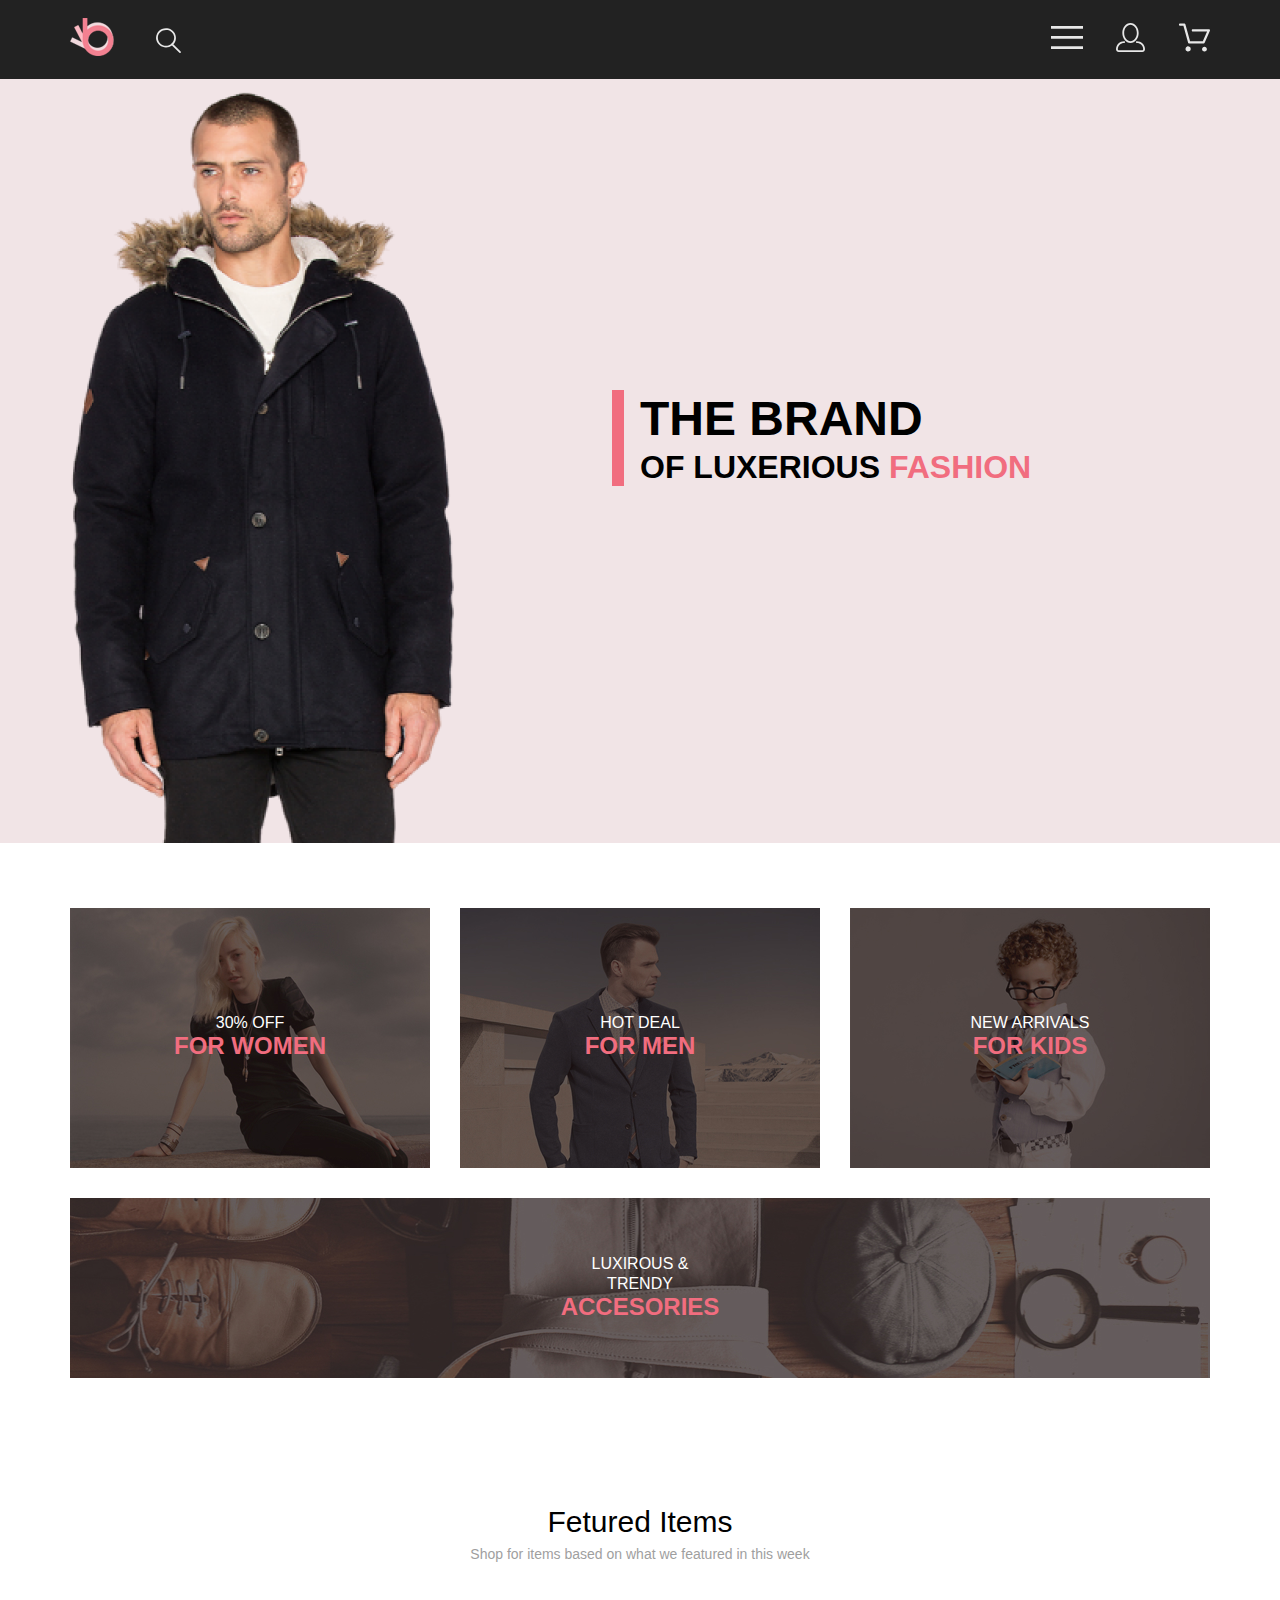
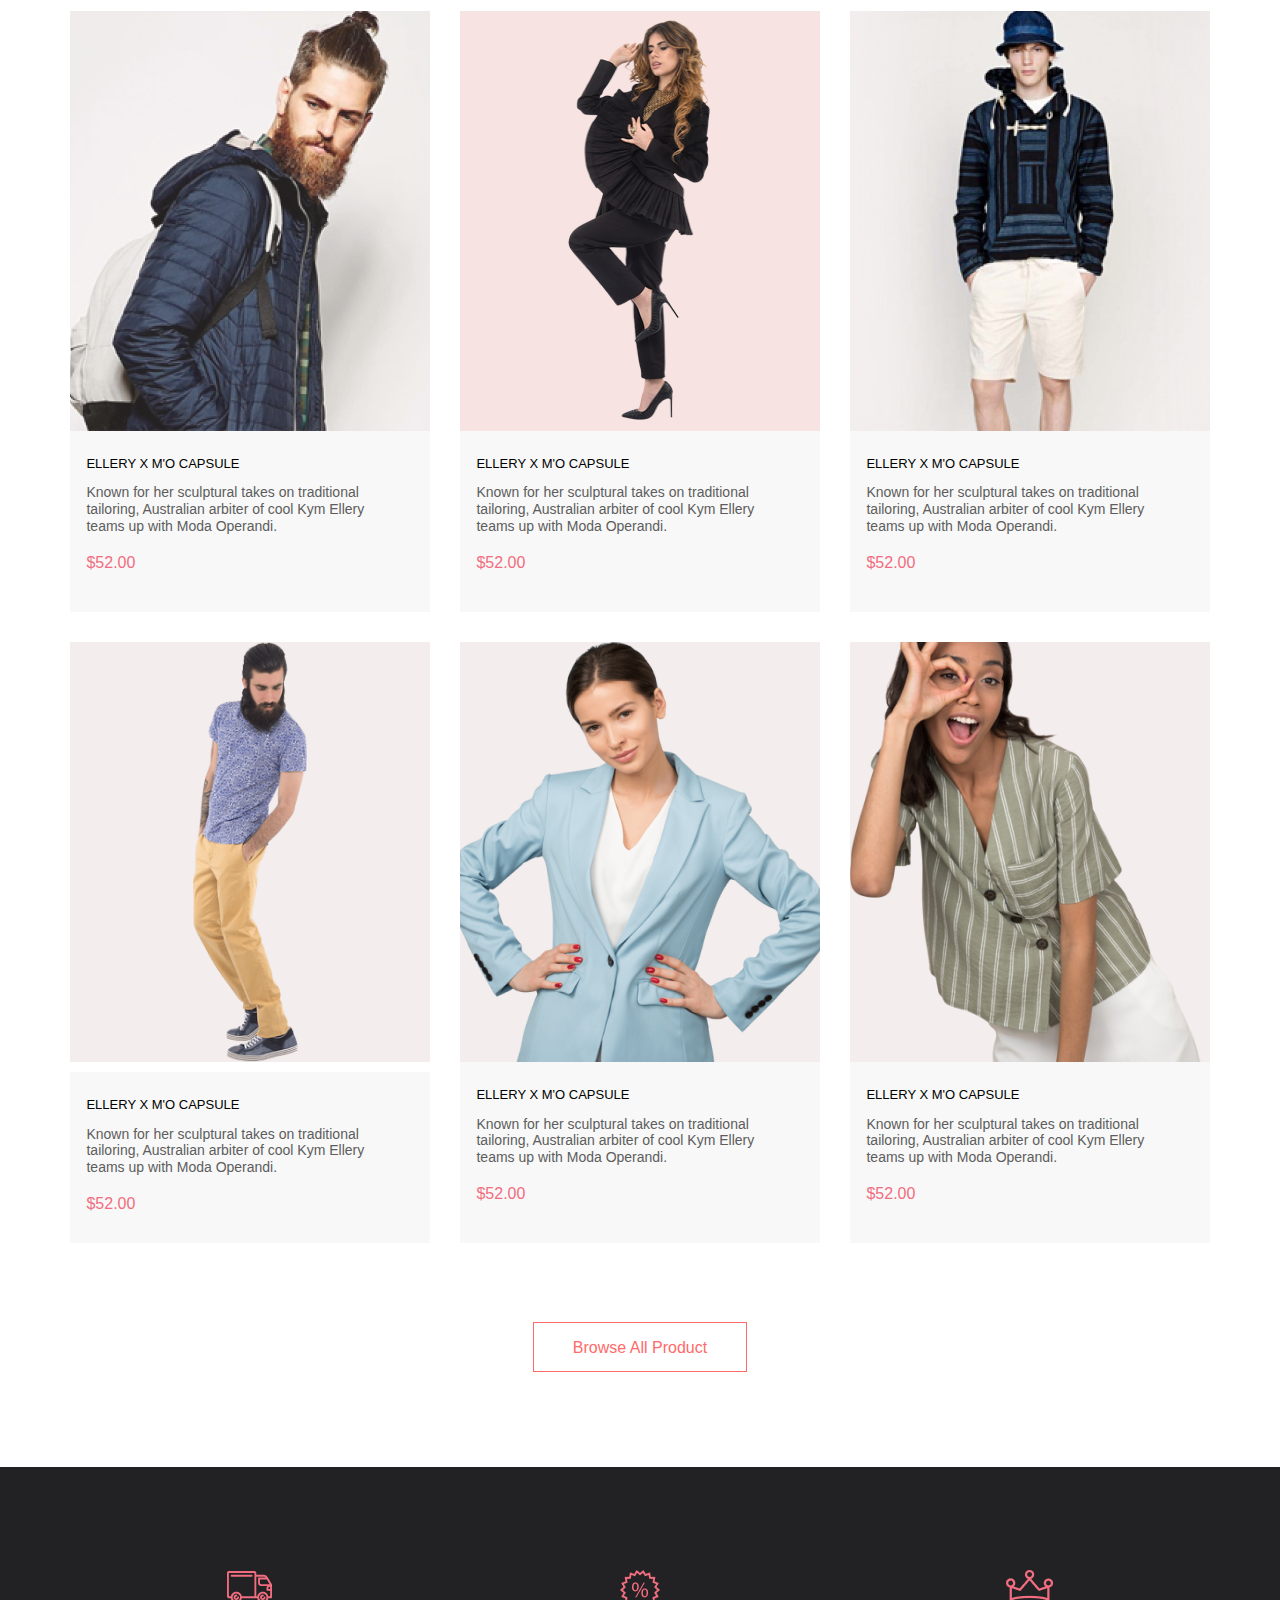
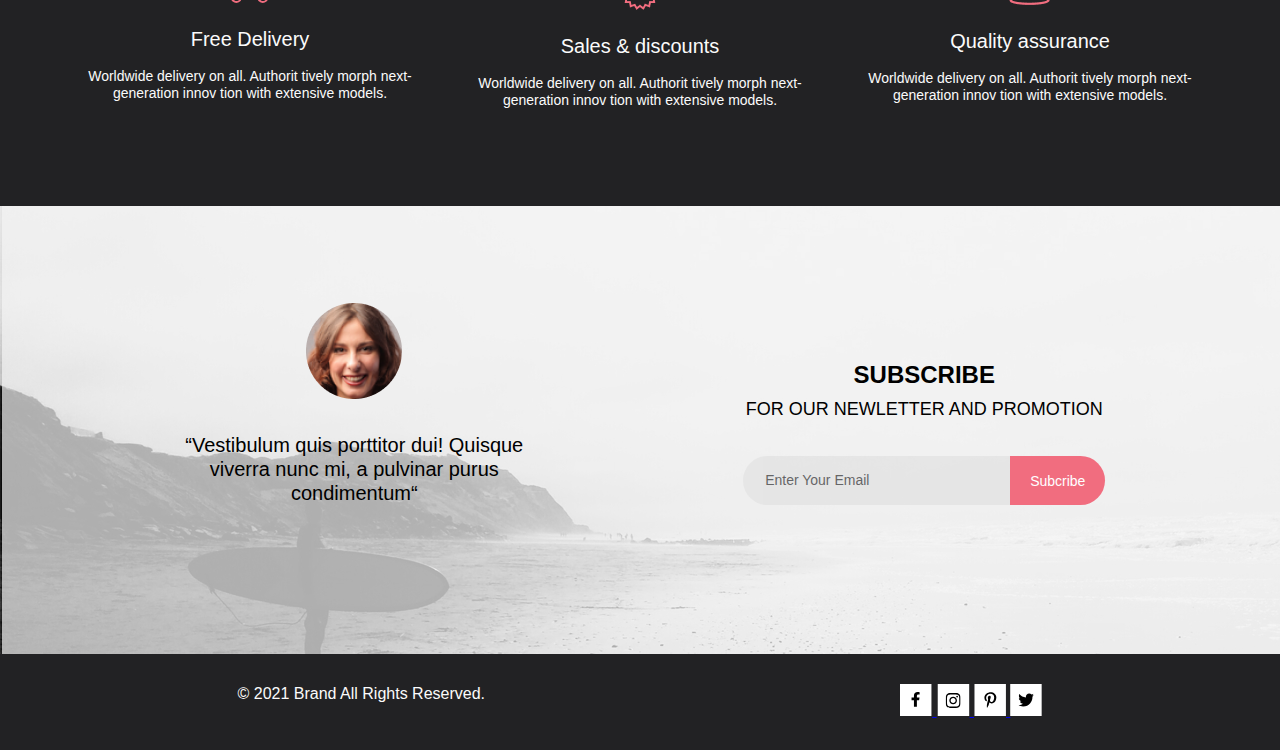
==== commit 2fca8144: "Доделаны все страницы" ====
--- a/index.html
+++ b/index.html
@@ -14,35 +14,16 @@
         <div class="wrap header-wrap">
 
             <div class="header-left">
-<<<<<<< Updated upstream
-                <a href="#" class="header-logo-kink">
-                    <img src="img/logo.svg" width="44" heigh="38" alt=" logo" class="header-logo">
-                </a>
-
-                <a href="#" class="header-search-kink">
-                    <img src="img/search.png" width="26" heigh="26.79" alt="search" class="header-search">
-=======
                 <a href="index.html" class="header-logo-link">
                     <img src="img/logo.svg" alt=" logo" class="header-logo">
                 </a>
 
                 <a href="#" class="header-search-link">
                     <img src="img/search.svg" alt="search" class="header-search">
->>>>>>> Stashed changes
                 </a>
             </div>
 
             <div class="header-right">
-<<<<<<< Updated upstream
-                <a href="#" class="header-burger-kink">
-                    <img src="img/menu.png" width="32" heigh="23" alt="burger" class="header-burger">
-                </a>
-                <a href="#" class="header-account-kink">
-                    <img src="img/registration.png" width="29" heigh="29" alt="account" class="header-account">
-                </a>
-                <a href="#" class="header-cart-kink">
-                    <img src="img/cart.png" width="41" heigh="37" alt="cart" class="header-cart">
-=======
                 <a href="#" class="header-burger-link">
                     <img src="img/menu.svg" alt="burger" class="header-burger">
                 </a>
@@ -51,7 +32,6 @@
                 </a>
                 <a href="cart.html" class="header-cart-link">
                     <img src="img/cart.svg" alt="cart" class="header-cart">
->>>>>>> Stashed changes
                 </a>
             </div>
         </div>
@@ -68,42 +48,27 @@
 
         <div class="categories center">
             <div class="category-item category-item-1">
-<<<<<<< Updated upstream
-                <div class="category-text text_1">
-=======
-                <a href="catalog.html" class="category-text text_1">
->>>>>>> Stashed changes
-                    30% OFF <br>
+                <a href="catalog.html" class="category-text text_1"> 30% OFF <br>
                     <span class="pink-text">FOR WOMEN</span>
-                </div>
-            </div>
+                </a>
+            </div>
+
             <div class=" category-item category-item-2">
-<<<<<<< Updated upstream
-                <div class="category-text text_2">
-=======
-                <a href="catalog.html" class="category-text text_2">
->>>>>>> Stashed changes
-                    HOT DEAL <br>
+                <a href="catalog.html" class="category-text text_2"> HOT DEAL <br>
                     <span class="pink-text">FOR MEN</span>
-                </div>
-            </div>
+                </a>
+            </div>
+
             <div class="category-item category-item-3">
-<<<<<<< Updated upstream
-                <div class="category-text text_3">
-=======
-                <a href="catalog.html" class="category-text text_3">
->>>>>>> Stashed changes
-                    NEW ARRIVALS <br>
+                <a href="catalog.html" class="category-text text_3"> NEW ARRIVALS <br>
                     <span class="pink-text">FOR KIDS</span>
-                </div>
-            </div>
+                </a>
+            </div>
+
             <div class="category-item category-item-4">
-<<<<<<< Updated upstream
-                <div class="category-text-1 text_4">LUXIROUS & TRENDY <span class="pink-text">ACCESORIES</span></div>
-=======
                 <a href="catalog.html" class="category-text-1 text_4">LUXIROUS & TRENDY <span
-                        class="pink-text">ACCESORIES</span></a>
->>>>>>> Stashed changes
+                        class="pink-text">ACCESORIES</span>
+                </a>
             </div>
         </div>
 
@@ -115,85 +80,57 @@
             <div class="products-blocks">
                 <div class="products-block">
                     <div class="products-img p-img-1"></div>
-<<<<<<< Updated upstream
-                    <div class="products-text">
-                        <h4 class="products-text-header">ELLERY X M'O CAPSULE</h4>
-                        <p class="products-text-p">Known for her sculptural takes on traditional tailoring, Australian
-                            arbiter of cool Kym Ellery teams up with Moda Operandi.</p>
-=======
-                    <div class="overlay">
-                        <button class="overlay-btn">
-                            <img src="img/Cart_btn.svg" alt="Cart_btn" class="overlay-icon">
-                            <div class="overlay-btn-text">Add to cart</div>
-                        </button>
-                    </div>
-                    <div class="products-text">
-                        <a href="product.html" class="products-text-header">ELLERY X M'O CAPSULE</a>
-                        <a href="product.html" class="products-text-p">Known for her sculptural takes on traditional
-                            tailoring,
-                            Australian
-                            arbiter of cool Kym Ellery teams up with Moda Operandi.</a>
->>>>>>> Stashed changes
+                    <div class="overlay">
+                        <button class="overlay-btn">
+                            <img src="img/Cart_btn.svg" alt="Cart_btn" class="overlay-icon">
+                            <div class="overlay-btn-text">Add to cart</div>
+                        </button>
+                    </div>
+                    <div class="products-text">
+                        <a href="product.html" class="products-text-header">ELLERY X M'O CAPSULE</a>
+                        <a href="product.html" class="products-text-p">Known for her sculptural takes on traditional
+                            tailoring,
+                            Australian
+                            arbiter of cool Kym Ellery teams up with Moda Operandi.</a>
                         <p class="products-text-price">$52.00</p>
                     </div>
                 </div>
                 <div class="products-block">
                     <div class="products-img p-img-2"></div>
-<<<<<<< Updated upstream
-                    <div class="products-text">
-                        <h4 class="products-text-header">ELLERY X M'O CAPSULE</h4>
-                        <p class="products-text-p">Known for her sculptural takes on traditional tailoring, Australian
-                            arbiter of cool Kym Ellery teams up with Moda Operandi.</p>
-=======
-                    <div class="overlay">
-                        <button class="overlay-btn">
-                            <img src="img/Cart_btn.svg" alt="Cart_btn" class="overlay-icon">
-                            <div class="overlay-btn-text">Add to cart</div>
-                        </button>
-                    </div>
-                    <div class="products-text">
-                        <a href="product.html" class="products-text-header">ELLERY X M'O CAPSULE</a>
-                        <a href="product.html" class="products-text-p">Known for her sculptural takes on traditional
-                            tailoring,
-                            Australian
-                            arbiter of cool Kym Ellery teams up with Moda Operandi.</a>
->>>>>>> Stashed changes
+                    <div class="overlay">
+                        <button class="overlay-btn">
+                            <img src="img/Cart_btn.svg" alt="Cart_btn" class="overlay-icon">
+                            <div class="overlay-btn-text">Add to cart</div>
+                        </button>
+                    </div>
+                    <div class="products-text">
+                        <a href="product.html" class="products-text-header">ELLERY X M'O CAPSULE</a>
+                        <a href="product.html" class="products-text-p">Known for her sculptural takes on traditional
+                            tailoring,
+                            Australian
+                            arbiter of cool Kym Ellery teams up with Moda Operandi.</a>
                         <p class="products-text-price">$52.00</p>
                     </div>
                 </div>
                 <div class="products-block">
                     <div class="products-img p-img-3"></div>
-<<<<<<< Updated upstream
-                    <div class="products-text">
-                        <h4 class="products-text-header">ELLERY X M'O CAPSULE</h4>
-                        <p class="products-text-p">Known for her sculptural takes on traditional tailoring, Australian
-                            arbiter of cool Kym Ellery teams up with Moda Operandi.</p>
-=======
-                    <div class="overlay">
-                        <button class="overlay-btn">
-                            <img src="img/Cart_btn.svg" alt="Cart_btn" class="overlay-icon">
-                            <div class="overlay-btn-text">Add to cart</div>
-                        </button>
-                    </div>
-                    <div class="products-text">
-                        <a href="product.html" class="products-text-header">ELLERY X M'O CAPSULE</a>
-                        <a href="product.html" class="products-text-p">Known for her sculptural takes on traditional
-                            tailoring,
-                            Australian
-                            arbiter of cool Kym Ellery teams up with Moda Operandi.</a>
->>>>>>> Stashed changes
+                    <div class="overlay">
+                        <button class="overlay-btn">
+                            <img src="img/Cart_btn.svg" alt="Cart_btn" class="overlay-icon">
+                            <div class="overlay-btn-text">Add to cart</div>
+                        </button>
+                    </div>
+                    <div class="products-text">
+                        <a href="product.html" class="products-text-header">ELLERY X M'O CAPSULE</a>
+                        <a href="product.html" class="products-text-p">Known for her sculptural takes on traditional
+                            tailoring,
+                            Australian
+                            arbiter of cool Kym Ellery teams up with Moda Operandi.</a>
                         <p class="products-text-price">$52.00</p>
                     </div>
                 </div>
                 <div class="products-block">
                     <div class="products-img p-img-4"></div>
-<<<<<<< Updated upstream
-                    <div class="products-text">
-                        <h4 class="products-text-header">ELLERY X M'O CAPSULE</h4>
-                        <p class="products-text-p">Known for her sculptural takes on traditional tailoring, Australian
-                            arbiter of cool Kym Ellery teams up with Moda Operandi.</p>
-                        <p class="products-text-price">$52.00</p>
-=======
                     <div class="overlay">
                         <button class="overlay-btn">
                             <img src="img/Cart_btn.svg" alt="Cart_btn" class="overlay-icon">
@@ -207,65 +144,45 @@
                             Australian
                             arbiter of cool Kym Ellery teams up with Moda Operandi.</a>
                         <a class="products-text-price">$52.00</a>
->>>>>>> Stashed changes
                     </div>
                 </div>
                 <div class="products-block">
                     <div class="products-img p-img-5"></div>
-<<<<<<< Updated upstream
-                    <div class="products-text">
-                        <h4 class="products-text-header">ELLERY X M'O CAPSULE</h4>
-                        <p class="products-text-p">Known for her sculptural takes on traditional tailoring, Australian
-                            arbiter of cool Kym Ellery teams up with Moda Operandi.</p>
-=======
-                    <div class="overlay">
-                        <button class="overlay-btn">
-                            <img src="img/Cart_btn.svg" alt="Cart_btn" class="overlay-icon">
-                            <div class="overlay-btn-text">Add to cart</div>
-                        </button>
-                    </div>
-                    <div class="products-text">
-                        <a href="product.html" class="products-text-header">ELLERY X M'O CAPSULE</a>
-                        <a href="product.html" class="products-text-p">Known for her sculptural takes on traditional
-                            tailoring,
-                            Australian
-                            arbiter of cool Kym Ellery teams up with Moda Operandi.</a>
->>>>>>> Stashed changes
+                    <div class="overlay">
+                        <button class="overlay-btn">
+                            <img src="img/Cart_btn.svg" alt="Cart_btn" class="overlay-icon">
+                            <div class="overlay-btn-text">Add to cart</div>
+                        </button>
+                    </div>
+                    <div class="products-text">
+                        <a href="product.html" class="products-text-header">ELLERY X M'O CAPSULE</a>
+                        <a href="product.html" class="products-text-p">Known for her sculptural takes on traditional
+                            tailoring,
+                            Australian
+                            arbiter of cool Kym Ellery teams up with Moda Operandi.</a>
                         <p class="products-text-price">$52.00</p>
                     </div>
                 </div>
                 <div class="products-block">
                     <div class="products-img p-img-6"></div>
-<<<<<<< Updated upstream
-                    <div class="products-text">
-                        <h4 class="products-text-header">ELLERY X M'O CAPSULE</h4>
-                        <p class="products-text-p">Known for her sculptural takes on traditional tailoring, Australian
-                            arbiter of cool Kym Ellery teams up with Moda Operandi.</p>
-=======
-                    <div class="overlay">
-                        <button class="overlay-btn">
-                            <img src="img/Cart_btn.svg" alt="Cart_btn" class="overlay-icon">
-                            <div class="overlay-btn-text">Add to cart</div>
-                        </button>
-                    </div>
-                    <div class="products-text">
-                        <a href="product.html" class="products-text-header">ELLERY X M'O CAPSULE</a>
-                        <a href="product.html" class="products-text-p">Known for her sculptural takes on traditional
-                            tailoring,
-                            Australian
-                            arbiter of cool Kym Ellery teams up with Moda Operandi.</a>
->>>>>>> Stashed changes
-                        <p class="products-text-price">$52.00</p>
-                    </div>
-                </div>
-            </div>
-<<<<<<< Updated upstream
-            <div products-bottom-parent>
-                <a href="#" class="products-bottom">Browse All Product</a>
-=======
+                    <div class="overlay">
+                        <button class="overlay-btn">
+                            <img src="img/Cart_btn.svg" alt="Cart_btn" class="overlay-icon">
+                            <div class="overlay-btn-text">Add to cart</div>
+                        </button>
+                    </div>
+                    <div class="products-text">
+                        <a href="product.html" class="products-text-header">ELLERY X M'O CAPSULE</a>
+                        <a href="product.html" class="products-text-p">Known for her sculptural takes on traditional
+                            tailoring,
+                            Australian
+                            arbiter of cool Kym Ellery teams up with Moda Operandi.</a>
+                        <p class="products-text-price">$52.00</p>
+                    </div>
+                </div>
+            </div>
             <div class="button-parent">
                 <a href="catalog.html" class="products-bottom">Browse All Product</a>
->>>>>>> Stashed changes
             </div>
         </div>
         <div class="options">
@@ -316,17 +233,8 @@
     </main>
 
     <footer class="footer">
-        <div class="footer-block1">
+        <section class="footer-block1">
             <p class="footer-text">&copy; 2021 Brand All Rights Reserved.</p>
-<<<<<<< Updated upstream
-        </div>
-        <div class="footer-block2">
-            <a href="#" class="fooer-link1"><img src="img/Footer_facebook_logo.png" alt="fb"></a>
-            <a href="#" class="fooer-link2"><img src="img/Footer_instagram_logo.png" alt="insta"></a>
-            <a href="#" class="fooer-link3"><img src="img/Footer_pinta_logo.png" alt="pinta"></a>
-            <a href="#" class="fooer-link4"><img src="img/Footer_twitter_logo.png" alt="twitter"></a>
-        </div>
-=======
         </section>
         <section class="footer-block2">
             <a href="https://www.facebook.com/" class="footer-link">
@@ -386,7 +294,6 @@
                 </svg>
             </a>
         </section>
->>>>>>> Stashed changes
     </footer>
 </body>
 
--- a/css/style.css
+++ b/css/style.css
@@ -1,162 +1,278 @@
-@import url('https://fonts.googleapis.com/css2?family=Lato&display=swap');
 * {
-    margin: 0px;
-    padding: 0px;
-}
+  margin: 0px;
+  padding: 0px;
+}
+
 body {
-    display: flex;
-    flex-direction: column;
-    min-height: 100vh;
-    font-family: 'Lato', sans-serif;
-}
+  display: -webkit-box;
+  display: -ms-flexbox;
+  display: flex;
+  -webkit-box-orient: vertical;
+  -webkit-box-direction: normal;
+      -ms-flex-direction: column;
+          flex-direction: column;
+  min-height: 100vh;
+  font-family: 'Lato', sans-serif;
+}
+
 .wrap {
-    width: 1140px;
-    margin: 0 auto;
-}
+  width: 1140px;
+  margin: 0 auto;
+}
+
 .header {
-    background-color: #222;
-    padding: 18px 0 19px 0;
-}
+  background-color: #222;
+  padding: 18px 0 19px 0;
+}
+
 .center {
-    padding: 0 calc(50% - 1140px / 2);
-}
+  padding: 0 calc(50% - 1140px / 2);
+}
+
 .header-wrap {
-    display: flex;
-    justify-content: space-between;
-}
-.header-logo-kink {
-    margin-right: 41px;
-    text-decoration: none;
-}
+  display: -webkit-box;
+  display: -ms-flexbox;
+  display: flex;
+  -webkit-box-pack: justify;
+      -ms-flex-pack: justify;
+          justify-content: space-between;
+}
+
+.header-left {
+  display: -webkit-box;
+  display: -ms-flexbox;
+  display: flex;
+  -webkit-box-pack: justify;
+      -ms-flex-pack: justify;
+          justify-content: space-between;
+  -webkit-box-align: center;
+      -ms-flex-align: center;
+          align-items: center;
+}
+
+.header-right {
+  display: -webkit-box;
+  display: -ms-flexbox;
+  display: flex;
+  -webkit-box-pack: justify;
+      -ms-flex-pack: justify;
+          justify-content: space-between;
+  -webkit-box-align: center;
+      -ms-flex-align: center;
+          align-items: center;
+}
+
+.header-logo-link {
+  text-decoration: none;
+}
+
+.header-logo {
+  width: 44px;
+  height: 38px;
+  margin-right: 41px;
+}
+
+.header-search {
+  width: 26px;
+  height: 26.79px;
+  padding-top: 8px;
+}
+
 .header-account {
-    margin: auto 33px;
-}
-.header-burger-kink {
-    text-decoration: none;
-}
-.header-account-kink{
-    text-decoration: none;
-}
-.header-cart-kink {
-    text-decoration: none;
-}
+  margin: auto 33px;
+  width: 29px;
+  height: 29px;
+}
+
+.header-burger-link {
+  text-decoration: none;
+}
+
+.header-burger {
+  width: 32px;
+  height: 23px;
+}
+
+.header-account-link {
+  text-decoration: none;
+}
+
+.header-cart-link {
+  text-decoration: none;
+}
+
+.header-cart {
+  width: 32px;
+  height: 29px;
+}
+
 .promo {
-    background-color: #F1E4E6;
-}
+  background-color: #F1E4E6;
+}
+
 .promo-wrap {
-    height: 764px;
-    display: flex;
-    align-items: center;
-    justify-content: flex-end;
-    background-image: url(../img/man_promo.png);
-    background-repeat: no-repeat;
-    background-position: -224px bottom;
-}
+  height: 764px;
+  display: -webkit-box;
+  display: -ms-flexbox;
+  display: flex;
+  -webkit-box-align: center;
+      -ms-flex-align: center;
+          align-items: center;
+  -webkit-box-pack: end;
+      -ms-flex-pack: end;
+          justify-content: flex-end;
+  background-image: url(../img/man_promo.png);
+  background-repeat: no-repeat;
+  background-position: -224px bottom;
+}
+
 .promo-title {
-    margin: 0;
-    width: 50%;
-    margin-left: 64px;
-    border-left: 12px solid #F16D7F;
-    padding-left: 16px;
-    margin-top: -45.5px;
-}
+  margin: 0;
+  width: 50%;
+  margin-left: 64px;
+  border-left: 12px solid #F16D7F;
+  padding-left: 16px;
+  margin-top: -45.5px;
+  font-weight: 700;
+  font-size: 32px;
+  line-height: 38px;
+}
+
 .promo_text {
-    font-weight: 900;
-    font-size: 48px;
-    line-height: 58px;
-}
+  font-weight: 900;
+  font-size: 48px;
+  line-height: 58px;
+}
+
 .promo_pnk {
-    color:#F16D7F;
-}
+  color: #F16D7F;
+}
+
 .categories {
-    display: flex;
-    flex-wrap: wrap;
-    justify-content: space-between;
-    margin-top: 65px;
-}
+  display: -webkit-box;
+  display: -ms-flexbox;
+  display: flex;
+  -ms-flex-wrap: wrap;
+      flex-wrap: wrap;
+  -webkit-box-pack: justify;
+      -ms-flex-pack: justify;
+          justify-content: space-between;
+  margin-top: 65px;
+}
+
 .category-item {
-    background-color: #211616;
-    width: 360px;
-    color: #fff;
-    margin-bottom: 30px;
-    position: relative;
-}
+  background-color: #211616;
+  width: 360px;
+  color: #FFFFFF;
+  margin-bottom: 30px;
+  position: relative;
+  display: -webkit-box;
+  display: -ms-flexbox;
+  display: flex;
+  -webkit-box-pack: center;
+      -ms-flex-pack: center;
+          justify-content: center;
+  -webkit-box-align: center;
+      -ms-flex-align: center;
+          align-items: center;
+  text-align: center;
+}
+
 .category-item-1 {
-    background-image: url(../img/main_women.png);
-    height: 260px;
-    font-size: 16px;
-    color: #FFFFFF;
-    line-height: 19px;
-}
+  background-image: url(../img/main_women.png);
+  height: 260px;
+  font-size: 16px;
+  color: #FFFFFF;
+  line-height: 19px;
+}
+
 .category-text {
-    text-align: center;
-    font-size: 16px;
-    line-height: 19px;
-    color: #FFFFFF;
-}
+  display: block;
+  text-decoration: none;
+  text-align: center;
+  font-size: 16px;
+  font-weight: 400;
+  line-height: 19.2px;
+  color: #FFFFFF;
+  width: 43%;
+  height: 50px;
+}
+
 .category-text-1 {
-    text-align: center;
-}
-.text_1 {
-    margin: 105px 103px;
-}
-.text_2 {
-    margin: 105px 125px;
-}
-.text_3 {
-    margin: 105px 122px 105px 123px;
-}
+  text-align: center;
+  line-height: 19.2px;
+  font-weight: 400;
+  font-size: 16px;
+  display: inline-block;
+  text-decoration: none;
+  color: #FFFFFF;
+}
+
 .pink-text {
-    color:#F16D7F;
-    font-size: 24px;
-}
+  color: #F16D7F;
+  font-size: 24px;
+  line-height: 28.8px;
+  font-weight: 700;
+}
+
 .category-item-2 {
-    background-image: url(../img/main_for\ men.png);
-    height: 260px;
-}
+  background-image: url(../img/main_for_men.png);
+  height: 260px;
+}
+
 .category-item-3 {
-    background-image: url(../img/main_for\ kids.png);
-    height: 260px;
-}
+  background-image: url(../img/main_for_kids.png);
+  height: 260px;
+}
+
 .category-item-4 {
-    background-image: url(../img/main_ACCESORIES.png);
-    width: 100%;
-    height: 180px;
-}
+  background-image: url(../img/main_ACCESORIES.png);
+  width: 100%;
+  height: 180px;
+}
+
 .category-text-1 {
-    position: absolute;
-    margin: 65px 490px;
-}
+  position: absolute;
+  margin: 65px 490px;
+}
+
 .products {
-    margin-top: 96px;
-    position: relative;
-    margin-bottom: 95px;
-}
+  margin-top: 96px;
+  position: relative;
+  margin-bottom: 95px;
+}
+
 .products_header {
-    font-size: 30px;
-    line-height: 36px;
-    height: 36px;
-    text-align: center;
-}
+  font-size: 30px;
+  line-height: 36px;
+  font-weight: 400;
+  height: 36px;
+  text-align: center;
+}
+
 .products_top {
-    font-size: 14px;
-    line-height: 17px;
-    margin-top: 6px;
-    margin-bottom: 48px;
-    color: #9F9F9F;
-    text-align: center;
-}
+  font-size: 14px;
+  font-weight: 400;
+  line-height: 16.8px;
+  margin-top: 6px;
+  margin-bottom: 48px;
+  color: #9F9F9F;
+  text-align: center;
+}
+
 .products-blocks {
-    display: flex;
-    justify-content: space-between;
-    flex-wrap: wrap;
-    margin-bottom: 48px;
-}
+  display: -webkit-box;
+  display: -ms-flexbox;
+  display: flex;
+  -webkit-box-pack: justify;
+      -ms-flex-pack: justify;
+          justify-content: space-between;
+  -ms-flex-wrap: wrap;
+      flex-wrap: wrap;
+  margin-bottom: 48.5px;
+}
+
 .products-block {
-<<<<<<< Updated upstream
-    flex-basis: 360px;
-    margin-bottom: 30px;
-=======
   -ms-flex-preferred-size: 360px;
       flex-basis: 360px;
   margin-bottom: 30px;
@@ -166,12 +282,9 @@
   -ms-flex-wrap: wrap;
       flex-wrap: wrap;
   position: relative;
->>>>>>> Stashed changes
-}
+}
+
 .products-img {
-<<<<<<< Updated upstream
-    height: 420px;
-=======
   height: 420px;
   width: 360px;
 }
@@ -188,49 +301,94 @@
   -webkit-box-shadow: 0px 4px 4px rgba(0, 0, 0, 0.25);
           box-shadow: 0px 4px 4px rgba(0, 0, 0, 0.25);
   display: none;
->>>>>>> Stashed changes
-}
+}
+
+.products-block:hover .overlay {
+  z-index: 1;
+  display: block;
+}
+
+.overlay-btn {
+  display: -webkit-box;
+  display: -ms-flexbox;
+  display: flex;
+  -webkit-box-align: center;
+      -ms-flex-align: center;
+          align-items: center;
+  -ms-flex-pack: distribute;
+      justify-content: space-around;
+  border-color: #FFFFFF;
+  border-style: solid;
+  background: none;
+  margin: 188px 110px;
+  width: 139px;
+  height: 44px;
+  -webkit-box-shadow: none;
+          box-shadow: none;
+}
+
+.overlay-icon {
+  padding-left: 13.54px;
+}
+
+.overlay-btn-text {
+  color: #FFFFFF;
+  padding-right: 16.41px;
+  font-weight: 400;
+  font-size: 14px;
+  line-height: 16.8;
+}
+
 .p-img-1 {
-    background-image: url(../img/main_products_1.png);
-}
+  background-image: url(../img/main_products_1.png);
+}
+
 .p-img-2 {
-    background-image: url(../img/main_products_2.png);
-}
+  background-image: url(../img/main_products_2.png);
+}
+
 .p-img-3 {
-    background-image: url(../img/main_products_3.png);
-}
+  background-image: url(../img/main_products_3.png);
+}
+
 .p-img-4 {
-    background-image: url(../img/main_products_4.png);
-}
+  background-image: url(../img/main_products_4.png);
+}
+
 .p-img-5 {
-    background-image: url(../img/main_products_5.png);
-}
+  background-image: url(../img/main_products_5.png);
+}
+
 .p-img-6 {
-    background-image: url(../img/main_products_6.png);
-}
+  background-image: url(../img/main_products_6.png);
+}
+
 .products-text {
-    background-color: #F8F8F8;
-    padding: 25.35px 28.8px 20px 16.46px;
-
-}
+  background-color: #F8F8F8;
+  padding: 25.35px 28.8px 20px 16.46px;
+}
+
 .products-text-header {
-    font-size: 13px;
-    line-height: 16px;
-    margin-bottom: 12.65px;
-}
+  display: block;
+  font-weight: 400;
+  font-size: 13px;
+  line-height: 15.6px;
+  margin-bottom: 12.65px;
+  text-decoration: none;
+  color: black;
+}
+
 .products-text-p {
-    margin-bottom: 18px;
-    font-size: 14px;
-    line-height: 17px;
-    color: #5D5D5D;
-}
+  display: block;
+  margin-bottom: 18px;
+  font-size: 14px;
+  font-weight: 300;
+  line-height: 16.8px;
+  color: #5D5D5D;
+  text-decoration: none;
+}
+
 .products-text-price {
-<<<<<<< Updated upstream
-    margin-bottom: 20px;
-    font-size: 16px;
-    line-height: 19px;
-    color:#F16D7F;
-=======
   margin-bottom: 20px;
   font-size: 16px;
   font-weight: 400;
@@ -254,133 +412,233 @@
   transition: 0.5s;
   -webkit-transition-delay: 0.2s;
           transition-delay: 0.2s;
->>>>>>> Stashed changes
-}
-.products-bottom-parent{
-    display: flex;
-    justify-content: center;
-    align-items: center;
-}
+}
+
+.button-parent:hover {
+  -webkit-transform: scale(1.2);
+          transform: scale(1.2);
+}
+
 .products-bottom {
-    color: #F16D7F;
-    border: 1px solid #F16D7F;
-    padding: 15px 39px 14px 39px;
-    align-self: center;
-}
+  color: #FF6A6A;
+  padding: 15px 39px 14px 39px;
+  display: inline-block;
+  font-weight: 400;
+  font-size: 16px;
+  line-height: 19.2px;
+  background: none;
+  border: 1px solid;
+  text-decoration: none;
+}
+
+.products-bottom:hover {
+  color: #FFFFFF;
+  background: #F16D7F;
+  border: 1px solid #FF6A6A;
+  text-decoration: none;
+}
+
 .options-container {
-    display: flex;
-    justify-content: space-between;
-    background-color: #222224;
-    height: 133px;
-    padding: 103px calc(50% - 1140px / 2);
-}
+  display: -webkit-box;
+  display: -ms-flexbox;
+  display: flex;
+  -webkit-box-pack: justify;
+      -ms-flex-pack: justify;
+          justify-content: space-between;
+  background-color: #222224;
+  height: 133px;
+  padding: 103px calc(50% - 1140px / 2);
+}
+
 .option-block {
-    max-width: 360px;
-    align-content: center;
-    height: 133px;
-}
+  max-width: 360px;
+  -ms-flex-line-pack: center;
+      align-content: center;
+  height: 133px;
+}
+
 .option-header {
-    font-size: 20px;
-    line-height: 24px;
-    color: #FBFBFB;
-    text-align: center;
-    margin-top: 25px;
-}
+  font-size: 19.96px;
+  line-height: 23.95px;
+  font-weight: 400;
+  color: #FBFBFB;
+  text-align: center;
+  margin-top: 25px;
+}
+
+.o-h-1 {
+  margin-top: 28.07px;
+}
+
+.o-h-2 {
+  margin-top: 19.07px;
+}
+
+.o-h-3 {
+  margin-top: 25.07px;
+}
+
 .option-info {
-    font-size: 14px;
-    line-height: 17px;
-    text-align: center;
-    color: #FBFBFB;
-    margin-top: 16px;
-}
+  font-size: 13.97px;
+  line-height: 16.77px;
+  font-weight: 300;
+  text-align: center;
+  color: #FBFBFB;
+  margin-top: 16px;
+}
+
 .delivery-img {
-    display: block;
-    margin-left: auto;
-    margin-right: auto;
-}
+  display: block;
+  margin-left: auto;
+  margin-right: auto;
+}
+
 .discount-img {
-    display: block;
-    margin-left: auto;
-    margin-right: auto;  
-}
+  display: block;
+  margin-left: auto;
+  margin-right: auto;
+}
+
 .quality-img {
-    display: block;
-    margin-left: auto;
-    margin-right: auto;
-}
+  display: block;
+  margin-left: auto;
+  margin-right: auto;
+}
+
 .feedback {
-    background-image: url(../img/main_feedback.jpg);
-    height: 448px;
-    background-position: center;
-}
+  background-image: url(../img/main_feedback.jpg);
+  height: 448px;
+  background-size: cover;
+}
+
 .feedback-container {
-    display: flex;
-    justify-content: space-around;
-}
+  display: -webkit-box;
+  display: -ms-flexbox;
+  display: flex;
+  -ms-flex-pack: distribute;
+      justify-content: space-around;
+}
+
 .feedback-block1 {
-    max-width: 359.45px;
-    text-align: center;
-    margin-top: 97px;
-}
+  max-width: 359.45px;
+  text-align: center;
+  margin-top: 97px;
+}
+
+.feedback-block1__img {
+  -webkit-transition: 1.5s;
+  transition: 1.5s;
+  -webkit-transform: rotateY(0deg);
+          transform: rotateY(0deg);
+  -webkit-transition-delay: 0.2s;
+          transition-delay: 0.2s;
+}
+
+.feedback-block1__img:hover {
+  -webkit-transform: rotateY(360deg);
+          transform: rotateY(360deg);
+}
+
 .feedback_text {
-    margin-top: 30px;
-    font-size: 20px;
-    line-height: 24px;
-}
+  margin-top: 30px;
+  font-size: 20px;
+  line-height: 24px;
+  font-weight: 400;
+}
+
 .feedback-block2 {
-    max-width: 557px;
-    margin-top: 150px;
-    height: 142px;
-}
+  max-width: 557px;
+  margin-top: 150px;
+  height: 142px;
+}
+
 .feedback-block2-header {
-    font-size: 18px;
-    line-height: 167.2%;
-    text-align: center;
-}
+  font-size: 18px;
+  line-height: 30.1px;
+  text-align: center;
+  font-weight: 400;
+  margin-bottom: 32px;
+}
+
 .fdbck-block2-sub {
-    font-weight: bold;
-    font-size: 24px;
-    line-height: 167.2%;
-}
+  font-weight: 700;
+  font-size: 24px;
+  line-height: 37.73px;
+}
+
 .feedback_regform {
-    display: flex;
-}
+  display: -webkit-box;
+  display: -ms-flexbox;
+  display: flex;
+}
+
 .input_email {
-    background: #E1E1E1;
-    font-size: 14px;
-    line-height: 17px;
-    color: #222224;
-    opacity: 0.67;
-    min-width: 170px;
-    min-height: 36px;
-    border-style: none;
-    padding: 7px 64px 6px 22px;
-    border-radius: 10px 0 0 10px;
-}
+  background: #E1E1E1;
+  font-size: 14px;
+  line-height: 17px;
+  color: #222224;
+  opacity: 0.67;
+  min-width: 170px;
+  min-height: 36px;
+  border-style: none;
+  padding: 7px 64px 6px 22px;
+  border-radius: 25px 0 0 25px;
+}
+
+.input_email::-webkit-input-placeholder {
+  color: #222224;
+}
+
+.input_email:-ms-input-placeholder {
+  color: #222224;
+}
+
+.input_email::-ms-input-placeholder {
+  color: #222224;
+}
+
+.input_email::placeholder {
+  color: #222224;
+}
+
 .registerbtn {
-    background: #F16D7F;
-    font-size: 14px;
-    line-height: 17px;
-    color: #FFFFFF;
-    padding: 17px 20px 15px 20px;
-    border-style: none;
-    border-radius: 0 10px 10px 0;
-    max-width: 100px;
-}
+  background: #F16D7F;
+  font-size: 14px;
+  font-weight: 400;
+  line-height: 16.8px;
+  color: #FFFFFF;
+  padding: 17px 20px 15px 20px;
+  border-style: none;
+  border-radius: 0 25px 25px 0;
+  max-width: 100px;
+}
+
+.registerbtn:hover {
+  background: none;
+  color: #FF6A6A;
+  border: 0.5px solid #EF5B70;
+}
+
 .footer {
-    background-color: #222224;
-    padding: 30px;
-    margin-top: auto;
-    display: flex;
-    justify-content: space-around;
-}
+  background-color: #222224;
+  padding: 30px;
+  margin-top: auto;
+  display: -webkit-box;
+  display: -ms-flexbox;
+  display: flex;
+  -ms-flex-pack: distribute;
+      justify-content: space-around;
+}
+
+.footer-link:hover .footer-icon__color2 {
+  fill: #FFFFFF;
+}
+
+.footer-link:hover .footer-icon__color {
+  fill: #F16D7F;
+}
+
 .footer-text {
-<<<<<<< Updated upstream
-    font-size: 16px;
-    line-height: 19px;
-    color: #FBFBFB;
-}
-=======
   font-size: 16px;
   font-weight: 400;
   line-height: 19.2px;
@@ -1366,5 +1624,4 @@
   color: #222222;
   margin-left: 23px;
 }
-/*# sourceMappingURL=style.css.map */
->>>>>>> Stashed changes
+/*# sourceMappingURL=style.css.map */